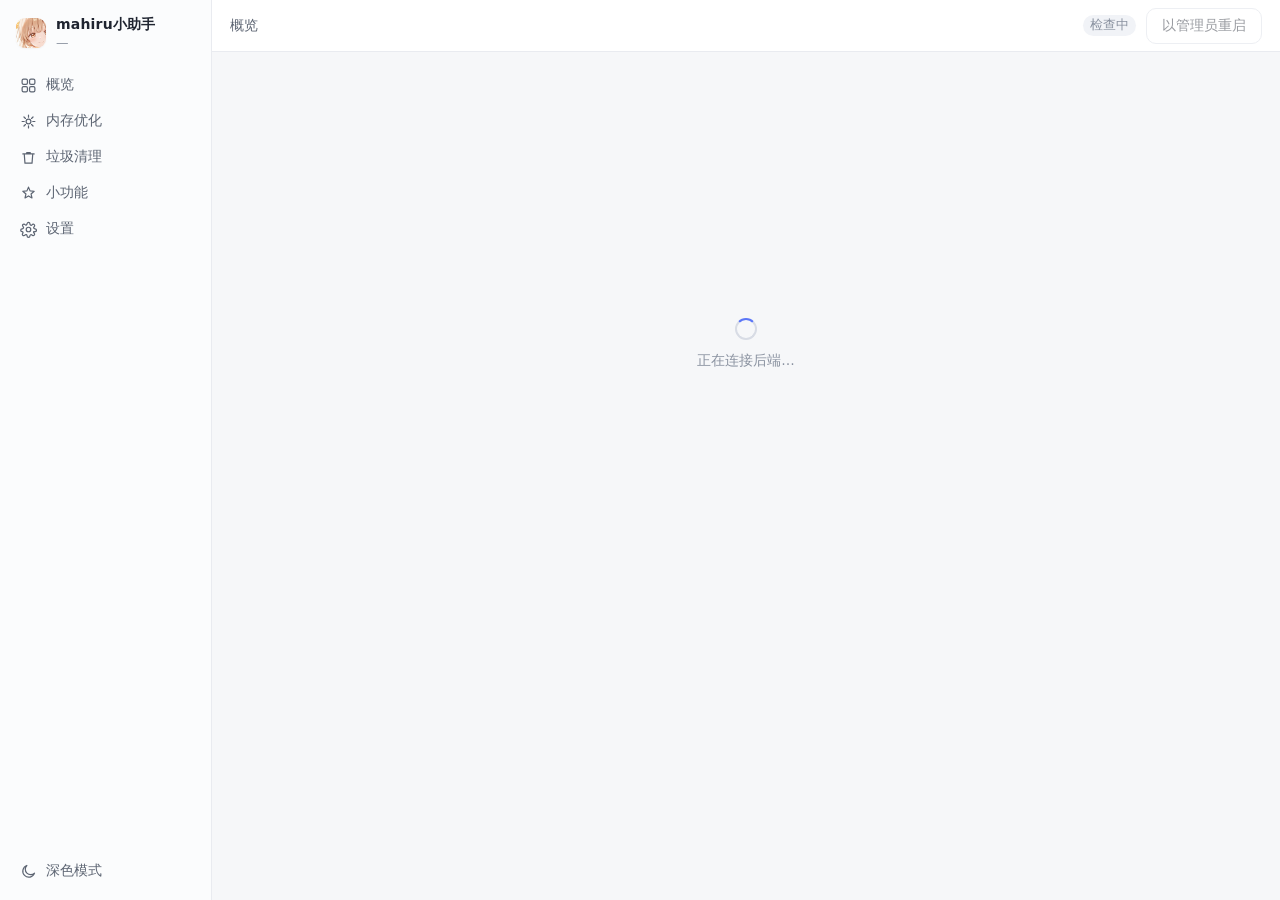
==== web/index.html @ df60d135 "mahiru小助手 v1.0.0：首个版本 内存优化、垃圾清理、游戏优先级、小功能四项（启动项/硬件/大文件/重复文件）、 规则在线更新。  安全设计： - 保护路径/隐私数据/凭据永不触碰（按路径段" ====
<!DOCTYPE html>
<html lang="zh-CN" data-theme="light">
<head>
<meta charset="UTF-8">
<meta name="viewport" content="width=device-width, initial-scale=1">
<title>mahiru小助手</title>
<link rel="stylesheet" href="css/tokens.css">
<link rel="stylesheet" href="css/app.css">
</head>
<body>

<div class="shell">

  <!-- ==================================================== 侧栏 -->
  <aside class="sidebar">
    <div class="brand">
      <div class="brand-mark"><img src="assets/brand-mark.png" alt="mahiru"></div>
      <div>
        <div class="brand-name">mahiru小助手</div>
        <div class="brand-sub"><span id="ver">—</span></div>
      </div>
    </div>

    <nav class="nav">
      <button class="nav-item" data-page="overview">
        <svg viewBox="0 0 24 24" fill="none" stroke="currentColor" stroke-width="1.7"
             stroke-linecap="round" stroke-linejoin="round">
          <rect x="3" y="3" width="7.5" height="7.5" rx="2"/>
          <rect x="13.5" y="3" width="7.5" height="7.5" rx="2"/>
          <rect x="3" y="13.5" width="7.5" height="7.5" rx="2"/>
          <rect x="13.5" y="13.5" width="7.5" height="7.5" rx="2"/>
        </svg>概览
      </button>

      <button class="nav-item" data-page="memory">
        <svg viewBox="0 0 24 24" fill="none" stroke="currentColor" stroke-width="1.7"
             stroke-linecap="round" stroke-linejoin="round">
          <path d="M12 3v3M12 18v3M3 12h3M18 12h3M5.6 5.6l2.1 2.1M16.3 16.3l2.1 2.1
                   M18.4 5.6l-2.1 2.1M7.7 16.3l-2.1 2.1"/>
          <circle cx="12" cy="12" r="3.4"/>
        </svg>内存优化
      </button>

      <button class="nav-item" data-page="junk">
        <svg viewBox="0 0 24 24" fill="none" stroke="currentColor" stroke-width="1.7"
             stroke-linecap="round" stroke-linejoin="round">
          <path d="M4 7h16M9.5 7V5h5v2M6 7l1 13h10l1-13"/>
        </svg>垃圾清理
      </button>

      <button class="nav-item" data-page="tools">
        <svg viewBox="0 0 24 24" fill="none" stroke="currentColor" stroke-width="1.7"
             stroke-linecap="round" stroke-linejoin="round">
          <path d="M12 3l2.2 5.3 5.8.5-4.4 3.8 1.3 5.7L12 15.4 7.1 18.3l1.3-5.7L4 8.8l5.8-.5z"/>
        </svg>小功能
      </button>

      <button class="nav-item" data-page="settings">
        <svg viewBox="0 0 24 24" fill="none" stroke="currentColor" stroke-width="1.7"
             stroke-linecap="round" stroke-linejoin="round">
          <circle cx="12" cy="12" r="3.2"/>
          <path d="M19.4 15a1.7 1.7 0 0 0 .3 1.9l.1.1a2 2 0 1 1-2.8 2.8l-.1-.1a1.7
                   1.7 0 0 0-2.9 1.2v.2a2 2 0 1 1-4 0v-.1a1.7 1.7 0 0 0-3-1.2l-.1.1a2
                   2 0 1 1-2.8-2.8l.1-.1A1.7 1.7 0 0 0 3 15a2 2 0 1 1 0-4h.2a1.7 1.7
                   0 0 0 1.2-3l-.1-.1a2 2 0 1 1 2.8-2.8l.1.1a1.7 1.7 0 0 0 1.9.3H9a1.7
                   1.7 0 0 0 1-1.5V4a2 2 0 1 1 4 0v.2a1.7 1.7 0 0 0 3 1.2l.1-.1a2 2 0 1
                   1 2.8 2.8l-.1.1a1.7 1.7 0 0 0-.3 1.9V10a1.7 1.7 0 0 0 1.5 1h.2a2 2
                   0 1 1 0 4h-.2a1.7 1.7 0 0 0-1.5 1z"/>
        </svg>设置
      </button>
    </nav>

    <div class="sidebar-foot">
      <button class="nav-item" id="theme-btn">
        <svg viewBox="0 0 24 24" fill="none" stroke="currentColor" stroke-width="1.7"
             stroke-linecap="round" stroke-linejoin="round">
          <path d="M20.5 14.3A8.5 8.5 0 1 1 9.7 3.5a6.8 6.8 0 0 0 10.8 10.8z"/>
        </svg><span id="theme-label">深色模式</span>
      </button>
    </div>
  </aside>

  <!-- ==================================================== 主区 -->
  <div class="main">
    <header class="topbar">
      <span class="crumb" id="crumb">概览</span>
      <div class="topbar-right">
        <span class="badge badge-mute" id="admin-badge">检查中</span>
        <button class="btn" id="relaunch-btn" disabled>以管理员重启</button>
      </div>
    </header>

    <div class="viewport" id="viewport">

      <!-- 启动占位 -->
      <div class="center-note" id="boot">
        <div class="spinner"></div>
        <div>正在连接后端…</div>
      </div>

      <!-- ---------------------------------------------- 概览 -->
      <section class="page" id="page-overview">
        <h1 class="page-title">概览</h1>
        <!-- 这里原来有一行「Python 3.12.14 · 打包运行」。
             这类信息属于排查用，日常看没意义，挪到「设置 → 运行环境」即可。
             保留一个隐藏节点，冒烟仍要断言它的内容，改动接口不会漏测。 -->
        <p class="page-desc hide" id="env-note" aria-hidden="true">正在读取环境…</p>

        <div class="grid-2 stagger">
          <div class="card">
            <div class="stat-label">物理内存</div>
            <div class="stat-value" id="ov-mem">—</div>
            <div class="bar" id="ov-mem-bar"><i style="width:0%"></i></div>
            <div class="stat-foot" id="ov-mem-foot">—</div>
          </div>

          <div class="card">
            <div class="stat-label">磁盘空间</div>
            <div class="disk-list" id="ov-disks"><div class="muted">读取中…</div></div>
          </div>

          <div class="card">
            <div class="stat-label">清理规则</div>
            <div class="stat-value" id="ov-rules">—</div>
            <div class="stat-foot" id="ov-rules-foot">—</div>
          </div>

          <div class="card">
            <div class="stat-label">社区规则库</div>
            <div class="stat-value" id="ov-tp">—</div>
            <div class="stat-foot" id="ov-tp-foot">—</div>
          </div>

          <div class="card">
            <div class="stat-label">回收站</div>
            <div class="stat-value" id="ov-rb">—</div>
            <div class="stat-foot" id="ov-rb-foot">—</div>
          </div>

          <div class="card">
            <div class="stat-label">快捷操作</div>
            <div class="quick">
              <button class="quick-item" id="ov-to-memory">
                <span class="quick-ico accent">
                  <svg viewBox="0 0 24 24" fill="none" stroke="currentColor"
                       stroke-width="1.8" stroke-linecap="round">
                    <path d="M13 2 4.5 13.2h6L10 22l9-11.4h-6.2L13 2z"/>
                  </svg>
                </span>
                <span class="quick-body">
                  <b>内存优化</b>
                  <i>查看进程占用，选择要整理或关闭的</i>
                </span>
                <span class="chev">›</span>
              </button>
              <button class="quick-item" id="ov-to-junk">
                <span class="quick-ico ok">
                  <svg viewBox="0 0 24 24" fill="none" stroke="currentColor"
                       stroke-width="1.8" stroke-linecap="round" stroke-linejoin="round">
                    <path d="M4 7h16M9.5 7V5h5v2M6 7l1 13h10l1-13"/>
                  </svg>
                </span>
                <span class="quick-body">
                  <b>垃圾清理</b>
                  <i>50 条规则，覆盖应用缓存与系统残留</i>
                </span>
                <span class="chev">›</span>
              </button>
            </div>
            <div style="margin-top:10px">
              <button class="btn" id="ov-refresh">刷新</button>
            </div>
          </div>
        </div>

        <!-- 环境自检：设置页的「环境自检」按钮也会触发这里 -->
        <div class="card" id="diag-card">
          <div class="row-between">
            <h2 class="section-h">环境自检</h2>
            <div style="display:flex;align-items:center;gap:10px">
              <span class="muted" id="diag-progress"
                    style="font-size:11.5px">未运行</span>
              <span class="badge badge-mute" id="diag-state">未运行</span>
              <button class="btn btn-sm" id="diag-btn">运行</button>
            </div>
          </div>
          <div class="log" id="diag-log"><span class="muted">点「运行」会在后台线程里跑一遍本机环境，日志实时回传。整个过程只读，不修改任何东西。</span></div>
        </div>
      </section>

      <!-- ---------------------------------------------- 内存优化 -->
      <section class="page" id="page-memory" aria-hidden="true">
        <h1 class="page-title">内存优化</h1>
        <p class="page-desc">
          按占用排序的进程列表。受保护的进程（杀软、反作弊、远程控制、本程序自身）
          不会出现在可关闭范围里。
        </p>

        <!-- 权限引导：非管理员时说明哪些功能受限 -->
        <div class="banner hide" id="admin-banner">
          <svg viewBox="0 0 24 24" fill="none" stroke="currentColor"
               stroke-width="1.8" stroke-linecap="round">
            <path d="M12 3l8 3.5v5c0 4.6-3.2 8.4-8 9.5-4.8-1.1-8-4.9-8-9.5v-5z"/>
            <path d="M12 9v4M12 16h.01"/>
          </svg>
          <div>
            <b>当前是普通权限</b> —— 「清空待机内存列表」需要管理员，
            关闭系统级进程也会失败。其余功能正常。
          </div>
          <button class="btn btn-sm" id="mem-relaunch">以管理员重启</button>
        </div>

        <!-- 最近一次动作的结果 -->
        <div class="card result-card hide" id="mem-result"></div>

        <div class="card">
          <div class="row-between" style="margin-bottom:12px">
            <h2 class="section-h">一键加速选项</h2>
            <span class="muted" style="font-size:var(--fs-small)"
                  id="mem-opts-note">勾选项会在点「一键加速」时一起执行</span>
          </div>
          <div class="opts" id="mem-opts">
            <label class="opt">
              <input type="checkbox" class="switch" data-opt="kill_safe" checked>
              <span><b>关闭安全级后台应用</b>
                <i>常见可关的常驻程序（如各类助手、更新器）</i></span>
            </label>
            <label class="opt">
              <input type="checkbox" class="switch" data-opt="kill_optional">
              <span><b>关闭可选级后台应用</b>
                <i>你自己装的软件，关了可能影响正在做的事</i></span>
            </label>
            <label class="opt">
              <input type="checkbox" class="switch" data-opt="trim" checked>
              <span><b>清理进程工作集</b>
                <i>把闲置内存还给系统，不关闭进程</i></span>
            </label>
            <label class="opt" id="opt-standby-row">
              <input type="checkbox" class="switch" data-opt="standby" checked>
              <span><b>清空待机内存列表</b>
                <i>释放文件缓存；需要管理员。清理后首次打开软件会略慢，属正常</i></span>
            </label>
            <label class="opt">
              <input type="checkbox" class="switch" data-opt="gamedvr">
              <span><b>关闭 Xbox 后台录制 / 开启游戏模式</b>
                <i>可还原</i></span>
            </label>
            <label class="opt">
              <input type="checkbox" class="switch" data-opt="power">
              <span><b>切换到高性能电源计划</b>
                <i>可还原</i></span>
            </label>
          </div>
          <div class="opt-actions">
            <button class="btn" id="mem-boost">一键加速</button>
            <button class="btn" id="mem-relaunch-closed">重启已关闭的应用</button>
            <button class="btn" id="mem-revert">还原系统设置</button>
          </div>
        </div>

        <!-- 游戏优先级：旧版 tkinter 的核心功能之一，这里按原判据恢复 -->
        <div class="card" id="mem-prio">
          <div class="row-between" style="margin-bottom:12px">
            <h2 class="section-h">游戏优先级</h2>
            <div style="display:flex;align-items:center;gap:10px">
              <span class="muted" id="prio-count" style="font-size:var(--fs-small)">—</span>
              <button class="btn btn-sm" id="prio-refresh">刷新列表</button>
            </div>
          </div>

          <div class="prio-row">
            <select class="select prio-select" id="prio-target"></select>
            <span class="muted">设为</span>
            <select class="select" id="prio-level">
              <option value="high">高</option>
              <option value="above">高于正常</option>
              <option value="normal">正常</option>
              <option value="below">低于正常</option>
              <option value="idle">低</option>
            </select>
            <button class="btn btn-primary" id="prio-apply">应用</button>
            <label class="chk" title="记住后，下次游戏启动点一下「一键应用」即可">
              <input type="checkbox" id="prio-remember"> 记住
            </label>
          </div>

          <div class="hide" id="prio-saved-box" style="margin-top:12px">
            <div class="stat-foot" style="margin:0 0 8px">已记住的优先级：</div>
            <div class="prio-saved" id="prio-saved-list"></div>
            <div style="margin-top:10px">
              <button class="btn btn-sm" id="prio-apply-saved">一键应用到正在运行的程序</button>
            </div>
          </div>

          <div class="stat-foot" style="margin-top:12px">
            提升游戏进程优先级可减少卡顿（数值越高越优先占用 CPU 时间片）。
            列表只显示<b>有窗口的程序</b> —— 后台进程混进来就没法挑了。
            「实时」不在选项里：它会把整个系统拖卡，风险大于收益。
          </div>
        </div>

        <!-- 深度内存优化：默认折叠，避免误触 -->
        <details class="card deep" id="mem-deep">
          <summary>
            <span class="deep-title">深度内存优化（高级）</span>
            <span class="badge badge-mute" id="mem-deep-count">7 项内核接口</span>
            <span class="muted deep-hint">直接调用内核，降数字更猛；展开查看</span>
          </summary>
          <div class="deep-body">
            <div class="note" style="margin-bottom:12px">
              <svg width="15" height="15" viewBox="0 0 24 24" fill="none"
                   stroke="currentColor" stroke-width="1.8" stroke-linecap="round">
                <circle cx="12" cy="12" r="9"/><path d="M12 11v5M12 8h.01"/>
              </svg>
              <div>
                这些是直接调内核的接口，效果比「整理内存」更猛，但<b>不区分进程</b>。
                想要逐进程整理（会跳过受保护与反作弊进程），请用上面的
                <b>一键加速 → 清理进程工作集</b>。
              </div>
            </div>
            <div class="opts" id="mem-deep-opts"></div>
            <div class="opt-actions">
              <button class="btn btn-primary" id="mem-deep-run">执行深度优化</button>
              <button class="btn btn-sm" id="mem-deep-safe">只勾免管理员的</button>
              <button class="btn btn-sm" id="mem-deep-all">全选</button>
            </div>
          </div>
        </details>

        <div class="card pad0">
          <div class="toolbar">
            <label class="chk"><input type="checkbox" id="mem-all"> 全选</label>
            <label class="chk"><input type="checkbox" id="mem-only-closable"> 只看可操作</label>
            <input class="search" id="mem-search" placeholder="搜索进程名…">
            <span class="spacer"></span>
            <span class="muted" id="mem-stat">—</span>
          </div>
          <div class="plist" id="mem-list"></div>
        </div>

        <!-- 任务日志：动作执行时展开 -->
        <div class="card hide" id="mem-log-card">
          <div class="row-between">
            <h2 class="section-h" id="mem-log-title">执行中</h2>
            <div style="display:flex;align-items:center;gap:10px">
              <span class="muted" id="mem-log-progress"
                    style="font-size:11.5px">—</span>
              <span class="badge badge-warn" id="mem-log-state">运行中</span>
              <button class="btn btn-sm" id="mem-log-cancel">取消</button>
            </div>
          </div>
          <div class="log" id="mem-log"></div>
        </div>
      </section>

      <!-- ---------------------------------------------- 垃圾清理 -->
      <section class="page" id="page-junk" aria-hidden="true">
        <h1 class="page-title">垃圾清理</h1>
        <p class="page-desc">
          共 50 条规则，按安全等级分级。<b>谨慎项默认不勾选</b> ——
          它们能重建但有可见副作用，需要你自己确认。
        </p>

        <!-- 扫描结果汇总 -->
        <div class="card result-card hide" id="junk-result"></div>

        <div class="card pad0">
          <div class="toolbar">
            <button class="btn btn-sm" data-pick="default">按推荐勾选</button>
            <button class="btn btn-sm" data-pick="safe">全选安全项</button>
            <button class="btn btn-sm" data-pick="none">全部取消</button>
            <input class="search" id="junk-search" placeholder="搜索规则…">
            <span class="spacer"></span>
            <span class="muted" id="junk-stat">—</span>
          </div>
          <div class="jlist" id="junk-list"></div>
        </div>

        <!-- 规则详情 -->
        <div class="card hide" id="junk-detail-card">
          <div class="row-between">
            <h2 class="section-h" id="junk-detail-title">规则详情</h2>
            <button class="btn btn-sm" id="junk-detail-close">关闭</button>
          </div>
          <div id="junk-detail-body"></div>
        </div>

        <!-- 任务日志 -->
        <div class="card hide" id="junk-log-card">
          <div class="row-between">
            <h2 class="section-h" id="junk-log-title">执行中</h2>
            <div style="display:flex;align-items:center;gap:10px">
              <span class="muted" id="junk-log-progress"
                    style="font-size:11.5px">—</span>
              <span class="badge badge-warn" id="junk-log-state">运行中</span>
              <button class="btn btn-sm" id="junk-log-cancel">取消</button>
            </div>
          </div>
          <div class="log" id="junk-log"></div>
        </div>

        <p class="hint">
          扫描只统计不删除。清理时：占用中的文件会跳过（不做强制删除）、
          符号链接与目录联接一律不跟随、保护清单与隐私数据在删除前逐条校验。
        </p>

        <!-- 系统级清理：不属于「文件垃圾」，但都是标准的系统维护动作 -->
        <div class="card">
          <div class="row-between" style="margin-bottom:12px">
            <h2 class="section-h">系统级清理</h2>
            <span class="muted" style="font-size:var(--fs-small)">
              交给系统自己的工具处理，不自行删除</span>
          </div>
          <div class="sys-grid">
            <div class="sys-item">
              <div class="sys-info">
                <b>回收站</b>
                <i id="junk-rb-info">读取中…</i>
              </div>
              <button class="btn btn-sm" id="junk-rb-empty">清空回收站</button>
            </div>
            <div class="sys-item">
              <div class="sys-info">
                <b>WinSxS 组件清理（DISM）</b>
                <i>移除被取代的旧组件。耗时可能十几分钟，期间可取消</i>
              </div>
              <button class="btn btn-sm" id="junk-dism">开始 DISM</button>
            </div>
          </div>
          <div class="stat-foot" style="margin-top:12px">
            WinSxS 不能手删 —— 系统用它来修复和更新自身。只能由 DISM 判断哪些
            组件已被取代，所以这一步交给微软自己的工具。
          </div>
        </div>
      </section>

      <!-- ---------------------------------------------- 小功能 -->
      <section class="page" id="page-tools" aria-hidden="true">
        <h1 class="page-title">小功能</h1>
        <p class="page-desc">
          四项工具箱功能。只做「查看 + 可控操作」，不做自动处置。
        </p>

        <!-- 选项卡：四个功能都挺长，堆在一页会很难找 -->
        <div class="tabs" id="tools-tabs">
          <button class="tab active" data-tool="startup">启动项管理</button>
          <button class="tab" data-tool="hardware">硬件与磁盘</button>
          <button class="tab" data-tool="large">大文件查找</button>
          <button class="tab" data-tool="dup">重复文件查找</button>
        </div>

        <!-- ============================================ 启动项管理 -->
        <div class="tool-panel" id="tool-startup">
          <div class="card">
            <div class="row-between" style="margin-bottom:12px">
              <h2 class="section-h">启动项</h2>
              <div style="display:flex;align-items:center;gap:10px">
                <span class="muted" id="startup-count" style="font-size:var(--fs-small)">—</span>
                <button class="btn btn-sm" id="startup-refresh">刷新</button>
              </div>
            </div>
            <div id="startup-list" class="entry-list"></div>
            <div class="stat-foot" style="margin-top:12px">
              禁用是**把项移到旁边的「禁用区」或给文件加 `.disabled` 后缀**，
              不是删除 —— 随时能在这里还原，即使本工具没了你也能自己看明白。
              HKLM 下的项需要管理员权限。
            </div>
          </div>
        </div>

        <!-- ============================================ 硬件与磁盘 -->
        <div class="tool-panel hide" id="tool-hardware">
          <div class="card">
            <div class="row-between" style="margin-bottom:12px">
              <h2 class="section-h">硬件</h2>
              <button class="btn btn-sm" id="hw-refresh">刷新</button>
            </div>
            <div id="hw-body"><span class="muted">读取中…</span></div>
          </div>
          <div class="card" style="margin-top:14px">
            <h2 class="section-h" style="margin-bottom:12px">磁盘健康</h2>
            <div id="disk-body"><span class="muted">读取中…</span></div>
            <div class="stat-foot" style="margin-top:12px">
              SMART 的**失败预测**需要管理员权限。通电时长、重分配扇区数这类
              细节各家厂商格式不同，Windows 也不统一提供 —— 拿不到就不显示，
              不编造数值。
            </div>
          </div>
        </div>

        <!-- ============================================ 大文件查找 -->
        <div class="tool-panel hide" id="tool-large">
          <div class="card">
            <div class="row-between" style="margin-bottom:12px">
              <h2 class="section-h">大文件查找</h2>
              <span class="badge badge-mute">只列出，不删除</span>
            </div>
            <div class="scan-row">
              <label class="field">
                <span>最小</span>
                <input class="input" type="number" id="large-min" value="200" min="1" step="50">
                <span class="muted">MB</span>
              </label>
              <span class="muted">扫描范围</span>
              <div class="root-chips" id="large-roots"></div>
              <button class="btn btn-primary" id="large-run">开始查找</button>
              <button class="btn btn-sm hide" id="large-cancel">取消</button>
            </div>
            <div class="stat-foot" id="large-status" style="margin-top:10px">
              找大文件是只读操作。想删哪个自己去资源管理器处理 ——
              本工具不提供「一键删除大文件」这种按钮。
            </div>
            <div class="log hide" id="large-log"></div>
            <div id="large-body"></div>
          </div>
        </div>

        <!-- ============================================ 重复文件查找 -->
        <div class="tool-panel hide" id="tool-dup">
          <div class="card">
            <div class="row-between" style="margin-bottom:12px">
              <h2 class="section-h">重复文件查找</h2>
              <span class="badge badge-mute">只列出，不删除</span>
            </div>
            <div class="scan-row">
              <label class="field">
                <span>最小</span>
                <input class="input" type="number" id="dup-min" value="1" min="1" step="1">
                <span class="muted">MB</span>
              </label>
              <span class="muted">扫描范围</span>
              <div class="root-chips" id="dup-roots"></div>
              <button class="btn btn-primary" id="dup-run">开始查找</button>
              <button class="btn btn-sm hide" id="dup-cancel">取消</button>
            </div>
            <div class="stat-foot" id="dup-status" style="margin-top:10px">
              先按文件大小分组，只对同尺寸的算哈希 —— 不会一上来就全盘哈希。
              全盘扫描可能要几分钟。
            </div>
            <div class="log hide" id="dup-log"></div>
            <div id="dup-body"></div>
          </div>
        </div>

        <div class="note">
          <svg width="15" height="15" viewBox="0 0 24 24" fill="none"
               stroke="currentColor" stroke-width="1.8" stroke-linecap="round">
            <circle cx="12" cy="12" r="9"/><path d="M12 11v5M12 8h.01"/>
          </svg>
          <div>这四项的共同点：<b>只读为主，写操作都可还原</b>。
            「大文件查找」「重复文件查找」全程不删任何东西；
            「启动项管理」的禁用可一键还原；硬件信息只读。</div>
        </div>
      </section>

      <!-- ---------------------------------------------- 设置 -->
      <section class="page" id="page-settings" aria-hidden="true">
        <h1 class="page-title">设置</h1>
        <p class="page-desc">外观、权限与运行环境。</p>

        <div class="grid-2 stagger">
          <div class="card">
            <div class="stat-label">外观</div>
            <label class="switch-row">
              <span>深色模式</span>
              <input type="checkbox" class="switch" id="set-dark">
            </label>
            <div class="stat-foot">
              <span id="set-dark-hint">当前是浅色模式（默认）</span>。
              默认浅色是因为深色下部分文字对比度不够；切换后立即生效并记住。
            </div>
          </div>

          <div class="card">
            <div class="stat-label">权限</div>
            <div class="stat-foot" style="margin:0 0 12px">
              内存整理（清空工作集、清理待机列表）需要管理员权限。
            </div>
            <button class="btn" id="set-relaunch">以管理员重启</button>
          </div>

          <div class="card">
            <div class="stat-label">运行环境</div>
            <dl class="kv" id="set-env"><dt>—</dt><dd>—</dd></dl>
          </div>

          <div class="card">
            <div class="stat-label">配置</div>
            <div style="display:flex;gap:9px;flex-wrap:wrap">
              <button class="btn" id="set-open-config">打开配置目录</button>
              <button class="btn" id="set-diagnose">环境自检</button>
            </div>
            <div class="stat-foot">
              自检会枚举内存、磁盘、进程与规则规模，结果只读。
            </div>
          </div>

          <!-- 清理规则更新：来自开源规则库，需要联网 -->
          <div class="card" style="grid-column:1/-1">
            <div class="row-between" style="margin-bottom:10px">
              <div class="stat-label" style="margin:0">清理规则库</div>
              <span class="badge badge-mute" id="rules-badge">读取中…</span>
            </div>

            <div class="stat-foot" id="rules-status" style="margin:0 0 10px">
              正在读取…
            </div>

            <div class="rules-src hide" id="rules-src"></div>

            <div style="display:flex;gap:9px;flex-wrap:wrap;margin-top:12px">
              <button class="btn btn-primary" id="rules-update">检查并更新</button>
              <button class="btn" id="rules-check">只看有没有新版</button>
              <button class="btn" id="rules-offline"
                      title="断网时用上次下载的缓存重新生成">离线重建</button>
            </div>

            <div class="stat-foot" style="margin-top:12px">
              规则来自 <b>Winapp2 / Winapp3 / BleachBit</b> 三个开源规则库
              （活跃维护，CC-BY-SA-4.0 / GPL-3.0）。<br>
              更新后的规则写在配置目录里，<b>内置规则不受影响</b>；
              加载时优先用新的，删掉那个文件就退回内置版本。<br>
              更新要联网，且 GitHub 未认证接口限 60 次/小时 —— 撞上限额会
              明确报错并<b>放弃写入</b>，绝不会把可用的规则覆盖成空的。
            </div>
          </div>
        </div>
      </section>

    </div>

    <!-- ==================================================== 底部操作条 -->
    <!-- data-on 指定该元素只在哪些页显示；路由切换时统一开关。
         不做的话会把内存页和垃圾页的按钮同时堆在底栏上。 -->
    <footer class="actionbar hidden" id="actionbar">
      <span id="mem-sel" class="muted" data-on="memory">已选 0 项</span>
      <span id="junk-sel" class="muted" data-on="junk">已选 0 项</span>
      <span class="spacer"></span>
      <button class="btn" id="mem-apply" data-on="memory" disabled>整理内存</button>
      <button class="btn" id="mem-close" data-on="memory" disabled>关闭进程</button>
      <button class="btn" id="junk-apply" data-on="junk" disabled>开始扫描</button>
      <button class="btn btn-primary hide" id="junk-clean" data-on="junk" disabled>开始清理</button>
      <button class="btn btn-primary hide" id="action-primary" data-on="memory">一键加速</button>
    </footer>
  </div>
</div>

<!-- Pages 容器必须先于页面脚本声明 -->
<script>var Pages = {};</script>
<script src="js/ui.js"></script>
<script src="js/store.js"></script>
<script src="js/bridge.js"></script>
<script src="js/router.js"></script>
<script src="js/pages/overview.js"></script>
<script src="js/pages/memory.js"></script>
<script src="js/pages/junk.js"></script>
<script src="js/pages/tools.js"></script>
<script src="js/pages/settings.js"></script>
<script src="js/app.js"></script>
</body>
</html>
---- web/css/tokens.css ----
/* ===========================================================================
   设计令牌 —— 与 design/mockup.html 保持一致
   明暗两套在这里一次定义好，M3 做深色模式时不用回头改组件
   =========================================================================== */

:root {
  /* 品牌 */
  --accent:        #5B76F7;
  --accent-ink:    #4257D6;
  --accent-soft:   #EEF1FE;
  --accent-soft-2: #C9D3FB;   /* 选中态描边，比 soft 强一档 */
  --accent-ring:   rgba(91, 118, 247, .28);

  /* 语义色 */
  --ok:            #3E9E76;
  --ok-soft:       #E8F5EF;
  --warn:          #C98A2B;
  --warn-soft:     #FDF3E2;
  --danger:        #CE5F5C;
  --danger-soft:   #FCEDEC;

  /* 底色与表面 */
  --bg:            #F6F7F9;
  --surface:       #FFFFFF;
  --surface-hover: #FAFBFD;
  --surface-sunken:#F1F3F7;
  --sidebar:       #FBFCFD;

  /* 描边 */
  --border:        #E9EBF0;
  --border-strong: #D8DCE5;

  /* 文字 */
  --text-1:        #1F2430;
  --text-2:        #5C6472;
  --text-3:        #8A92A0;

  /* 变量别名。
     早期样式表用的是 --ink-* / --line / --surface-2 / --r-sm 这套名字，
     但 tokens 里只定义了 --text-* / --border / --r-inner。
     **CSS 变量未定义时整条声明会失效**（不是退化成默认色，而是变成
     inherit），于是深色模式下出现「有些文字看不清」—— 它们其实继承了
     父元素的颜色。核对过：app.css 里 --ink* 被用了 14 次却从未定义。
     这里补齐别名，两套名字都能用，不用去改一堆选择器。 */
  --ink:        var(--text-1);
  --ink-2:      var(--text-2);
  --ink-3:      var(--text-3);
  --line:       var(--border);
  --surface-2:  var(--surface-sunken);
  --surface-3:  var(--surface-hover);

  --r-sm:  8px;
  --r-md: 12px;
  --dur:   var(--dur-base);

  --font-mono: ui-monospace, "Cascadia Mono", "Consolas",
               "Microsoft YaHei UI", monospace;

  /* 圆角 */
  --r-card:  14px;
  --r-inner: 10px;
  --r-pill:  999px;

  /* 阴影 */
  --shadow-sm: 0 1px 2px rgba(16, 24, 40, .04);
  --shadow-md: 0 4px 14px rgba(16, 24, 40, .07);

  /* 动效：全部 <= 260ms，避免拖沓 */
  --ease:      cubic-bezier(.32, .72, 0, 1);
  --dur-fast:  140ms;
  --dur-base:  180ms;
  --dur-page:  220ms;
  --dur-row:   260ms;

  /* 字号。
     原来 --fs-small 只有 11.5px，界面上大量说明文字都用它，偏小。
     整体上调约 1px，同时保证行高不变得太挤。 */
  --fs-title:  20px;
  --fs-body:   13.5px;
  --fs-small:  12.5px;

  --font: "Segoe UI Variable Text", "Segoe UI", "Microsoft YaHei UI",
          "Microsoft YaHei", system-ui, sans-serif;
  --font-num: "Segoe UI Variable Text", "Segoe UI", ui-monospace, monospace;
}

/* ---------------------------------------------------------------- 深色 */
[data-theme="dark"] {
  --accent:        #7C92FF;
  --accent-ink:    #A8B8FF;
  --accent-soft:   #232842;
  --accent-soft-2: #3A4270;
  --accent-ring:   rgba(124, 146, 255, .32);

  --ok:            #55B98C;
  --ok-soft:       #1B2E26;
  --warn:          #D9A24E;
  --warn-soft:     #322717;
  --danger:        #E47975;
  --danger-soft:   #35211F;

  --bg:            #14161B;
  --surface:       #1B1E25;
  --surface-hover: #21252E;
  --surface-sunken:#111318;
  --sidebar:       #171A20;

  --border:        #272B34;
  --border-strong: #363B47;

  --text-1:        #E8EAF0;
  --text-2:        #AAB2C0;
  /* 深色下原来这个值是 #6E7684，对背景的对比度只有约 3.9:1，
     而它大量用在小字上（小字要 4.5:1）。调亮到约 5.9:1。 */
  --text-3:        #8E97A8;

  --shadow-sm: 0 1px 2px rgba(0, 0, 0, .3);
  --shadow-md: 0 4px 14px rgba(0, 0, 0, .4);
}

/* 尊重系统的「减少动态效果」设置 */
@media (prefers-reduced-motion: reduce) {
  :root { --dur-fast: 0ms; --dur-base: 0ms; --dur-page: 0ms; --dur-row: 0ms; }
  * { animation-duration: .001ms !important; transition-duration: .001ms !important; }
}
---- web/css/app.css ----
/* ===========================================================================
   组件样式。
   动效时长全部来自 tokens.css，统一 <= 260ms，并尊重 prefers-reduced-motion。
   =========================================================================== */

* { box-sizing: border-box; }
html, body { height: 100%; margin: 0; }

body {
  font-family: var(--font);
  font-size: var(--fs-body);
  color: var(--text-1);
  background: var(--bg);
  overflow: hidden;
  user-select: none;
  -webkit-user-select: none;
}
input, textarea { user-select: text; -webkit-user-select: text; }

/* ------------------------------------------------------------------ 布局 */
.shell { display: flex; height: 100vh; }

.sidebar {
  width: 212px; flex: none;
  background: var(--sidebar);
  border-right: 1px solid var(--border);
  display: flex; flex-direction: column;
}

.brand { display: flex; align-items: center; gap: 10px; padding: 16px 16px 14px; }
.brand-mark {
  width: 30px; height: 30px; border-radius: 9px;
  overflow: hidden; flex: none; box-shadow: var(--shadow-sm);
}
.brand-mark img { width: 100%; height: 100%; display: block; }
.brand-name { font-size: 14px; font-weight: 600; letter-spacing: .2px; }
.brand-sub  { font-size: var(--fs-small); color: var(--text-3); margin-top: 1px; }

.nav { padding: 4px 10px; display: flex; flex-direction: column; gap: 2px; }
.nav-item {
  display: flex; align-items: center; gap: 9px;
  padding: 8px 10px; border-radius: var(--r-inner);
  font-size: var(--fs-body); color: var(--text-2);
  background: transparent; border: 0; cursor: pointer;
  font-family: inherit; text-align: left; width: 100%;
  transition: background var(--dur-fast) var(--ease),
              color var(--dur-fast) var(--ease);
}
.nav-item svg { width: 17px; height: 17px; flex: none; }
.nav-item:hover { background: var(--surface-hover); color: var(--text-1); }
.nav-item.active { background: var(--accent-soft); color: var(--accent-ink); font-weight: 550; }
.nav-item:disabled { opacity: .45; cursor: default; }
.nav-item:disabled:hover { background: transparent; color: var(--text-2); }

.sidebar-foot { margin-top: auto; padding: 12px 10px; }

.main { flex: 1; display: flex; flex-direction: column; min-width: 0; }

.topbar {
  height: 52px; flex: none;
  display: flex; align-items: center; gap: 10px;
  padding: 0 18px;
  border-bottom: 1px solid var(--border);
  background: var(--surface);
}
.crumb { font-size: var(--fs-body); color: var(--text-2); }
.pill {
  font-size: var(--fs-small); padding: 2px 8px; border-radius: var(--r-pill);
  background: var(--surface-sunken); color: var(--text-3);
  border: 1px solid var(--border);
}
.topbar-right { margin-left: auto; display: flex; align-items: center; gap: 10px; }

.viewport { flex: 1; overflow-y: auto; padding: 22px 24px 28px; }

/* ------------------------------------------------------------- 页面切换 */
.page { display: none; }
.page.active {
  display: block;
  animation: pageIn var(--dur-page) var(--ease) both;
}
@keyframes pageIn {
  from { opacity: 0; transform: translateY(6px); }
  to   { opacity: 1; transform: translateY(0); }
}

@keyframes rise {
  from { opacity: 0; transform: translateY(7px); }
  to   { opacity: 1; transform: translateY(0); }
}
.stagger > * { animation: rise var(--dur-row) var(--ease) both; }

.page-title { font-size: var(--fs-title); font-weight: 600; margin: 0 0 6px; }
.page-desc  { font-size: var(--fs-body); color: var(--text-2); margin: 0 0 18px; line-height: 1.6; }

/* ------------------------------------------------------------- 通用组件 */
.card {
  background: var(--surface);
  border: 1px solid var(--border);
  border-radius: var(--r-card);
  box-shadow: var(--shadow-sm);
  padding: 16px;
}
.card.pad0 { padding: 0; overflow: hidden; }

.grid-2 {
  display: grid; grid-template-columns: repeat(2, minmax(0, 1fr));
  gap: 14px; margin-bottom: 14px;
}

.stat-label {
  font-size: var(--fs-small); color: var(--text-3);
  display: flex; align-items: center; gap: 6px; margin-bottom: 8px;
}
.stat-value {
  font-size: 25px; font-weight: 620; letter-spacing: -.4px;
  font-variant-numeric: tabular-nums;
}
.stat-value small { font-size: 13px; font-weight: 450; color: var(--text-3); }
.stat-foot { font-size: var(--fs-small); color: var(--text-3); margin-top: 8px; line-height: 1.6; }

.bar { height: 7px; border-radius: var(--r-pill); background: var(--surface-sunken); overflow: hidden; margin-top: 12px; }
.bar > i {
  display: block; height: 100%; border-radius: inherit; background: var(--accent);
  transition: width var(--dur-row) var(--ease);
}
.bar.warn > i   { background: var(--warn); }
.bar.danger > i { background: var(--danger); }

.disk-list { display: flex; flex-direction: column; gap: 13px; margin-top: 4px; }
.disk-head { display: flex; justify-content: space-between; font-size: 12.5px; margin-bottom: 5px; }
.disk-head b { font-variant-numeric: tabular-nums; font-weight: 550; }

/* 按钮 */
.btn {
  display: inline-flex; align-items: center; gap: 7px;
  padding: 8px 15px; border-radius: var(--r-inner);
  font-family: inherit; font-size: var(--fs-body); font-weight: 500;
  border: 1px solid var(--border-strong); background: var(--surface);
  color: var(--text-1); cursor: pointer;
  transition: background var(--dur-fast) var(--ease),
              border-color var(--dur-fast) var(--ease),
              transform var(--dur-fast) var(--ease);
}
.btn:hover { background: var(--surface-hover); border-color: var(--text-3); }
.btn:active { transform: scale(.985); }
.btn:disabled { opacity: .45; cursor: default; transform: none; }
.btn-primary { background: var(--accent); border-color: var(--accent); color: #fff; }
.btn-primary:hover { background: var(--accent-ink); border-color: var(--accent-ink); }
.btn-sm { padding: 5px 11px; font-size: 12px; }

/* 徽标 */
.badge { font-size: var(--fs-small); padding: 2px 7px; border-radius: var(--r-pill); font-weight: 550; white-space: nowrap; }
.badge-ok     { background: var(--ok-soft);     color: var(--ok); }
.badge-warn   { background: var(--warn-soft);   color: var(--warn); }
.badge-danger { background: var(--danger-soft); color: var(--danger); }
.badge-mute   { background: var(--surface-sunken); color: var(--text-3); }

/* 快捷操作行 */
.quick { display: flex; flex-direction: column; gap: 8px; }
.quick-item {
  display: flex; align-items: center; gap: 11px; width: 100%;
  padding: 10px 12px; border-radius: var(--r-inner);
  border: 1px solid var(--border); background: var(--surface);
  font-family: inherit; text-align: left; cursor: pointer;
  transition: background var(--dur-fast) var(--ease),
              border-color var(--dur-fast) var(--ease);
}
.quick-item:hover { background: var(--surface-hover); border-color: var(--border-strong); }
.quick-ico {
  width: 30px; height: 30px; flex: none; border-radius: 9px;
  display: grid; place-items: center;
}
.quick-ico svg { width: 16px; height: 16px; }
.quick-ico.accent { background: var(--accent-soft); color: var(--accent); }
.quick-ico.ok     { background: var(--ok-soft);     color: var(--ok); }
.quick-body { display: block; min-width: 0; flex: 1; }
.quick-body b { display: block; font-size: var(--fs-body); font-weight: 550; }
.quick-body i { display: block; font-style: normal; font-size: var(--fs-small); color: var(--text-3); margin-top: 2px; }
.chev { color: var(--text-3); font-size: 17px; line-height: 1; }

/* --------------------------------------------------- 按钮的文字颜色兜底
   <button> 有浏览器默认色（ButtonText）—— 在浅色系统主题下是**纯黑**，
   而且**不随页面主题变**。所以只要哪个按钮忘了写 color，
   深色模式下那块文字就是黑的、看不见。
   实测踩过：概览页「快捷操作」里的「内存优化」「垃圾清理」两行标题。
   这里给所有按钮一个基于主题的默认色，个别地方要别的颜色再覆盖。 */
button, input, select, textarea { color: var(--text-1); }
[data-theme="dark"] button { color-scheme: dark; }

/* ------------------------------------------------------------- 工具条 */
.toolbar {
  display: flex; align-items: center; gap: 10px;
  padding: 11px 14px; border-bottom: 1px solid var(--border);
  background: var(--surface); flex-wrap: wrap;
}
.spacer { flex: 1; }
.chk { display: inline-flex; align-items: center; gap: 6px; font-size: 12.5px; color: var(--text-2); cursor: pointer; }
.search {
  font-family: inherit; font-size: 12.5px;
  padding: 6px 11px; border-radius: var(--r-inner);
  border: 1px solid var(--border-strong); background: var(--surface-sunken);
  color: var(--text-1); outline: none; min-width: 180px;
  transition: border-color var(--dur-fast) var(--ease),
              box-shadow var(--dur-fast) var(--ease);
}
.search:focus { border-color: var(--accent); box-shadow: 0 0 0 3px var(--accent-ring); }

.select {
  font-family: inherit; font-size: 12.5px;
  padding: 6px 9px; border-radius: var(--r-inner);
  border: 1px solid var(--border-strong); background: var(--surface);
  color: var(--text-1); outline: none; cursor: pointer;
  transition: border-color var(--dur-fast) var(--ease);
}
.select:hover { border-color: var(--text-3); }
.select:focus { border-color: var(--accent); box-shadow: 0 0 0 3px var(--accent-ring); }

/* 复选框统一外观 */
input[type="checkbox"] {
  appearance: none; -webkit-appearance: none;
  width: 15px; height: 15px; flex: none; margin: 0;
  border: 1.5px solid var(--border-strong); border-radius: 4.5px;
  background: var(--surface); cursor: pointer; position: relative;
  transition: background var(--dur-fast) var(--ease),
              border-color var(--dur-fast) var(--ease);
}
input[type="checkbox"]:checked { background: var(--accent); border-color: var(--accent); }
input[type="checkbox"]:checked::after {
  content: ''; position: absolute; left: 4px; top: 1px;
  width: 4px; height: 8px;
  border: solid #fff; border-width: 0 2px 2px 0;
  transform: rotate(45deg);
}
input[type="checkbox"]:indeterminate { background: var(--accent); border-color: var(--accent); }
input[type="checkbox"]:indeterminate::after {
  content: ''; position: absolute; left: 3px; top: 6px;
  width: 7px; height: 2px; background: #fff; border-radius: 1px;
}
input[type="checkbox"]:disabled { opacity: .4; cursor: default; }

/* 开关 */
.switch-row { display: flex; align-items: center; justify-content: space-between; font-size: 13px; }
input.switch {
  appearance: none; -webkit-appearance: none;
  width: 38px; height: 21px; border-radius: var(--r-pill);
  background: var(--surface-sunken); border: 1px solid var(--border-strong);
  position: relative; cursor: pointer; flex: none; margin: 0;
  transition: background var(--dur-base) var(--ease), border-color var(--dur-base) var(--ease);
}
input.switch::after {
  content: ''; position: absolute; top: 2px; left: 2px;
  width: 15px; height: 15px; border-radius: 50%; background: #fff;
  box-shadow: 0 1px 2px rgba(0,0,0,.2);
  transition: transform var(--dur-base) var(--ease);
}
input.switch:checked { background: var(--accent); border-color: var(--accent); }
input.switch:checked::after { transform: translateX(17px); }

/* ------------------------------------------------------------- 进程列表 */
.plist { max-height: calc(100vh - 330px); overflow-y: auto; }
.prow {
  display: grid;
  grid-template-columns: 34px minmax(0, 1fr) auto 96px;
  align-items: center; gap: 10px;
  padding: 9px 14px; border-bottom: 1px solid var(--border);
  cursor: pointer;
  transition: background var(--dur-fast) var(--ease);
}
.prow:last-child { border-bottom: 0; }
.prow:hover { background: var(--surface-hover); }
.prow.is-protected { cursor: default; opacity: .62; }
.prow.is-protected:hover { background: transparent; }
.pcell-tick { display: flex; justify-content: center; }
.tick-empty {
  width: 15px; height: 15px; border-radius: 4.5px;
  border: 1.5px dashed var(--border-strong);
}
.pname {
  font-size: 12.8px; font-weight: 500;
  white-space: nowrap; overflow: hidden; text-overflow: ellipsis;
}
.ptitle {
  font-size: var(--fs-small); color: var(--text-3); margin-top: 2px;
  white-space: nowrap; overflow: hidden; text-overflow: ellipsis;
}
.pcell-tags { display: flex; gap: 5px; flex-wrap: nowrap; }
.pcell-mem {
  text-align: right; font-variant-numeric: tabular-nums;
  font-size: 12.5px; font-weight: 550;
}

/* ------------------------------------------------------------- 规则列表 */
.jlist { max-height: calc(100vh - 330px); overflow-y: auto; }
.jrow {
  display: grid;
  /* 第四列要放得下「可释放空间 + 文件数 + 详情按钮」 */
  grid-template-columns: 34px minmax(0, 1fr) auto 168px;
  align-items: center; gap: 10px;
  padding: 10px 14px; border-bottom: 1px solid var(--border);
  cursor: pointer;
  transition: background var(--dur-fast) var(--ease);
}
.jrow:last-child { border-bottom: 0; }
.jrow:hover { background: var(--surface-hover); }
.jrow.lv-caution { background: color-mix(in srgb, var(--warn-soft) 40%, transparent); }
.jrow.lv-caution:hover { background: var(--warn-soft); }
.jrow.lv-risky { background: color-mix(in srgb, var(--danger-soft) 45%, transparent); }
.jcell-tick { display: flex; justify-content: center; }
.jname { font-size: 12.8px; font-weight: 500; display: block; }
.jmeta {
  font-size: var(--fs-small); color: var(--text-3); margin-top: 2px;
  display: flex; align-items: center; gap: 6px;
}
.pat {
  font-size: var(--fs-small); padding: 1px 5px; border-radius: var(--r-pill);
  background: var(--surface-sunken); color: var(--text-3);
  border: 1px solid var(--border);
}
.jcell-num {
  text-align: right; font-variant-numeric: tabular-nums;
  font-size: 12px; color: var(--text-3);
}

/* ------------------------------------------------------------- 小功能 */
.tools { display: grid; grid-template-columns: repeat(2, minmax(0, 1fr)); gap: 12px; margin-bottom: 14px; }
.tool {
  display: flex; gap: 12px; align-items: flex-start; text-align: left;
  padding: 14px; border-radius: var(--r-card);
  background: var(--surface); border: 1px solid var(--border);
  box-shadow: var(--shadow-sm); cursor: pointer; width: 100%;
  font-family: inherit; color: inherit;
  transition: background var(--dur-fast) var(--ease),
              border-color var(--dur-fast) var(--ease),
              transform var(--dur-fast) var(--ease),
              box-shadow var(--dur-fast) var(--ease);
}
.tool:hover { background: var(--surface-hover); border-color: var(--border-strong);
              transform: translateY(-1px); box-shadow: var(--shadow-md); }
.tool:active { transform: translateY(0) scale(.995); }
.tool-ico {
  width: 34px; height: 34px; flex: none; border-radius: 10px;
  display: grid; place-items: center;
  background: var(--accent-soft); color: var(--accent-ink);
}
.tool-body { min-width: 0; flex: 1; display: block; }
.tool-t { font-size: 13.5px; font-weight: 550; display: flex; align-items: center; gap: 7px; }
.tool-d { font-size: var(--fs-small); color: var(--text-3); margin-top: 4px; line-height: 1.6; display: block; }
.tool-add {
  grid-column: 1 / -1;
  display: flex; align-items: center; justify-content: center; gap: 8px;
  padding: 16px; border-radius: var(--r-card);
  border: 1.5px dashed var(--border-strong); background: transparent;
  color: var(--text-3); font-size: 13px; cursor: pointer; font-family: inherit;
  transition: border-color var(--dur-fast) var(--ease),
              color var(--dur-fast) var(--ease),
              background var(--dur-fast) var(--ease);
}
.tool-add:hover { border-color: var(--accent); color: var(--accent); background: var(--accent-soft); }

/* ------------------------------------------------------------- 权限提示条 */
.banner {
  display: flex; align-items: center; gap: 11px;
  padding: 12px 15px; margin-bottom: 14px;
  border-radius: var(--r-card);
  background: var(--warn-soft);
  border: 1px solid color-mix(in srgb, var(--warn) 35%, transparent);
  color: var(--text-1); font-size: 12.5px; line-height: 1.6;
}
.banner svg { flex: none; color: var(--warn); width: 18px; height: 18px; }
.banner > div { flex: 1; }
.banner b { color: var(--warn); }
.hide { display: none !important; }

/* ------------------------------------------------------------- 结果卡片 */
.result-card { margin-bottom: 14px; }
.result-grid {
  display: grid; grid-template-columns: repeat(auto-fit, minmax(140px, 1fr));
  gap: 14px;
}
.result-item .k { font-size: var(--fs-small); color: var(--text-3); }
.result-item .v {
  font-size: 19px; font-weight: 620; font-variant-numeric: tabular-nums;
  margin-top: 3px;
}
.result-item .v.good { color: var(--ok); }
.result-item .v small { font-size: var(--fs-small); font-weight: 450; color: var(--text-3); }

/* ------------------------------------------------------------- 选项面板 */
.opts {
  display: grid; grid-template-columns: repeat(2, minmax(0, 1fr));
  gap: 10px 20px;
}
.opt {
  display: flex; align-items: flex-start; gap: 10px;
  padding: 7px 0; cursor: pointer;
}
.opt .switch { margin-top: 2px; }
.opt > span { display: block; min-width: 0; }
.opt b { font-size: 12.8px; font-weight: 550; display: block; }
.opt i {
  display: block; font-style: normal; font-size: var(--fs-small);
  color: var(--text-3); margin-top: 3px; line-height: 1.55;
}
.opt.is-locked { opacity: .55; }
.opt i.warn-note {
  color: var(--warn); margin-top: 5px;
  padding-left: 9px; border-left: 2px solid var(--warn);
  line-height: 1.6;
}
.opt-actions {
  display: flex; gap: 9px; flex-wrap: wrap;
  margin-top: 14px; padding-top: 13px;
  border-top: 1px solid var(--border);
}

/* 规则行的右侧（尺寸 / 目标数 / 详情入口） */
.jcell-right {
  display: flex; align-items: center; justify-content: flex-end;
  gap: 8px; text-align: right;
}
.jsize {
  font-variant-numeric: tabular-nums; font-weight: 550;
  font-size: 12.5px; color: var(--text-1);
}
.jfiles { font-size: var(--fs-small); color: var(--text-3); font-variant-numeric: tabular-nums; }
.linkbtn {
  font-family: inherit; font-size: var(--fs-small); padding: 2px 7px;
  border-radius: var(--r-pill); cursor: pointer;
  border: 1px solid var(--border-strong); background: transparent;
  color: var(--text-3);
  transition: color var(--dur-fast) var(--ease),
              border-color var(--dur-fast) var(--ease);
}
.linkbtn:hover { color: var(--accent); border-color: var(--accent); }

/* 扫描结果里的「占用最大几条」 */
.scan-top { display: flex; flex-direction: column; gap: 5px; margin-top: 6px; }
.scan-row {
  display: grid; grid-template-columns: minmax(0, 1fr) 90px 76px;
  gap: 10px; font-size: 12px; align-items: baseline;
}
.scan-row span { overflow: hidden; text-overflow: ellipsis; white-space: nowrap; }
.scan-row b { text-align: right; font-variant-numeric: tabular-nums; font-weight: 550; }
.scan-row i {
  font-style: normal; text-align: right; color: var(--text-3);
  font-size: var(--fs-small); font-variant-numeric: tabular-nums;
}

/* 跳过项清单 */
.fail-list { display: flex; flex-direction: column; gap: 4px; margin-top: 6px; }
.fail-row {
  display: grid; grid-template-columns: minmax(0, 1fr) auto;
  gap: 12px; font-size: var(--fs-small); color: var(--text-2);
}
.fail-row span { overflow: hidden; text-overflow: ellipsis; white-space: nowrap; }
.fail-row i { font-style: normal; color: var(--text-3); white-space: nowrap; }

/* 规则详情里的路径清单 */
.path-list {
  display: flex; flex-direction: column; gap: 3px;
  max-height: 280px; overflow-y: auto;
  background: var(--surface-sunken);
  border: 1px solid var(--border); border-radius: var(--r-inner);
  padding: 9px 12px;
}
.path-row {
  font-family: ui-monospace, "Cascadia Mono", Consolas, monospace;
  font-size: var(--fs-small); color: var(--text-2);
  user-select: text; -webkit-user-select: text;
}
.path-row.gone { color: var(--text-3); text-decoration: line-through; opacity: .6; }

/* ------------------------------------------------------------- 小功能 */
.tabs {
  display: flex; gap: 4px; margin-bottom: 16px;
  padding: 4px; border-radius: var(--r-md);
  background: var(--surface-2);
  width: fit-content; max-width: 100%; flex-wrap: wrap;
}
.tab {
  border: 0; cursor: pointer; font-family: inherit;
  font-size: var(--fs-small); font-weight: 500;
  color: var(--ink-2); background: transparent;
  padding: 7px 14px; border-radius: var(--r-sm);
  transition: background var(--dur-fast) var(--ease),
              color var(--dur-fast) var(--ease);
}
.tab:hover { color: var(--ink); }
.tab.active {
  background: var(--surface); color: var(--accent-ink);
  box-shadow: var(--shadow-sm);
}

.tool-panel { animation: fade-up var(--dur) var(--ease); }

.entry-list { display: flex; flex-direction: column; gap: 2px; }
.entry {
  display: flex; align-items: center; gap: 12px;
  padding: 9px 10px; border-radius: var(--r-sm);
  transition: background var(--dur-fast) var(--ease);
}
.entry:hover { background: var(--surface-2); }
.entry.off .entry-name { color: var(--ink-3); }
.entry-main { flex: 1; min-width: 0; }
.entry-name {
  font-size: var(--fs-body); font-weight: 500;
  display: flex; align-items: center; gap: 7px;
  overflow: hidden; text-overflow: ellipsis; white-space: nowrap;
}
/* 判断依据：说明「为什么建议关 / 留」 */
.entry-why {
  font-size: var(--fs-small); color: var(--ink-2);
  margin-top: 3px; line-height: 1.45;
}
.entry-cmd {
  font-size: var(--fs-small); color: var(--ink-3); margin-top: 2px;
  overflow: hidden; text-overflow: ellipsis; white-space: nowrap;
  font-family: var(--font-mono);
}
.entry-tag {
  font-size: var(--fs-small); padding: 2px 7px; border-radius: var(--r-pill);
  background: var(--surface-2); color: var(--ink-3);
  white-space: nowrap;
}

.scan-row {
  display: flex; align-items: center; gap: 10px; flex-wrap: wrap;
}
.field { display: inline-flex; align-items: center; gap: 6px; }
.field > span { font-size: var(--fs-small); color: var(--ink-2); }
.field .input { width: 84px; }
.root-chips { display: flex; gap: 6px; flex-wrap: wrap; }
.root-chip {
  display: inline-flex; align-items: center; gap: 5px;
  font-size: var(--fs-small); padding: 4px 10px;
  border-radius: var(--r-pill); cursor: pointer;
  background: var(--surface-2); color: var(--ink-2);
  border: 1px solid transparent;
  transition: all var(--dur-fast) var(--ease);
}
.root-chip input { margin: 0; }
.root-chip.on {
  background: var(--accent-soft); color: var(--accent-ink);
  border-color: var(--accent-soft-2);
}

.file-row {
  display: flex; align-items: baseline; gap: 12px;
  padding: 8px 10px; border-radius: var(--r-sm);
}
.file-row:hover { background: var(--surface-2); }
.file-size {
  font-variant-numeric: tabular-nums; font-weight: 600;
  color: var(--accent-ink); white-space: nowrap; min-width: 76px;
  text-align: right;
}
.file-path {
  flex: 1; min-width: 0; font-size: var(--fs-small); color: var(--ink-2);
  font-family: var(--font-mono);
  overflow: hidden; text-overflow: ellipsis; white-space: nowrap;
  direction: rtl; text-align: left;
}

.dup-group {
  border: 1px solid var(--line); border-radius: var(--r-sm);
  padding: 10px 12px; margin-bottom: 8px;
}
.dup-head {
  display: flex; align-items: baseline; gap: 10px; margin-bottom: 7px;
  font-size: var(--fs-small);
}
.dup-head b { font-variant-numeric: tabular-nums; }
.dup-path {
  font-size: var(--fs-small); color: var(--ink-3); font-family: var(--font-mono);
  padding: 2px 0 2px 10px; overflow: hidden;
  text-overflow: ellipsis; white-space: nowrap;
}

.hw-grid {
  display: grid; grid-template-columns: repeat(auto-fit, minmax(230px, 1fr));
  gap: 14px;
}
.hw-item { display: flex; flex-direction: column; gap: 3px; }
.hw-label { font-size: var(--fs-small); color: var(--ink-3); }
.hw-value { font-size: var(--fs-body); font-weight: 500; }
.hw-sub { font-size: var(--fs-small); color: var(--ink-3); }

/* 说明性文字统一用这个类，别在各处手写 11px。
   之前散落着 11px / 11.5px / 10.5px 三种，既不一致也偏小。 */
.stat-foot,
.muted-note { font-size: var(--fs-small); }

/* ------------------------------------------------------------- 规则库状态 */
.rules-src {
  display: flex; flex-direction: column; gap: 10px;
  padding: 12px 14px; border-radius: var(--r-sm);
  background: var(--surface-2);
  font-size: var(--fs-small); line-height: 1.5;
}
.rules-src .src-row { display: flex; flex-direction: column; gap: 2px; }
.rules-src .src-head {
  display: flex; gap: 10px; align-items: baseline; flex-wrap: wrap;
}
.rules-src .src-name {
  font-weight: 600; min-width: 68px; color: var(--ink);
}
.rules-src .src-meta { color: var(--ink-2); }
.rules-src .src-url {
  color: var(--ink-3); font-size: var(--fs-small);
  overflow: hidden; text-overflow: ellipsis; white-space: nowrap;
  padding-left: 78px;
}

/* ------------------------------------------------------------- 游戏优先级 */
.prio-row {
  display: flex; align-items: center; gap: 10px; flex-wrap: wrap;
}
.prio-select { flex: 1; min-width: 260px; max-width: 100%; }
.prio-saved { display: flex; flex-wrap: wrap; gap: 7px; }
.saved-chip {
  display: inline-flex; align-items: center; gap: 6px;
  font-size: var(--fs-small); padding: 3px 6px 3px 10px;
  border-radius: var(--r-pill);
  background: var(--accent-soft); color: var(--accent-ink);
  border: 1px solid transparent;
}
.chip-x {
  border: 0; background: transparent; cursor: pointer; padding: 0 3px;
  color: inherit; opacity: .6; font-size: 13px; line-height: 1;
  font-family: inherit;
}
.chip-x:hover { opacity: 1; }

/* ------------------------------------------------------------- 深度优化折叠块 */
.card.deep { padding: 0; margin-bottom: 14px; }
.card.deep > summary {
  display: flex; align-items: center; gap: 10px;
  padding: 14px 16px; cursor: pointer; list-style: none;
  border-radius: var(--r-card);
  transition: background var(--dur-fast) var(--ease);
}
.card.deep > summary::-webkit-details-marker { display: none; }
.card.deep > summary:hover { background: var(--surface-hover); }
.card.deep > summary::before {
  content: '›'; font-size: 19px; line-height: 1; color: var(--text-3);
  transition: transform var(--dur-base) var(--ease);
  display: inline-block; width: 14px;
}
.card.deep[open] > summary::before { transform: rotate(90deg); }
.card.deep[open] > summary { border-bottom: 1px solid var(--border); border-radius: var(--r-card) var(--r-card) 0 0; }
.deep-title { font-size: 13.5px; font-weight: 600; }
.deep-hint { font-size: var(--fs-small); margin-left: auto; }
.deep-body { padding: 14px 16px 16px; }

/* ------------------------------------------------------------- 系统级清理 */
.sys-grid { display: flex; flex-direction: column; gap: 10px; }
.sys-item {
  display: flex; align-items: center; gap: 12px;
  padding: 11px 13px; border-radius: var(--r-inner);
  border: 1px solid var(--border); background: var(--surface);
}
.sys-info { flex: 1; min-width: 0; }
.sys-info b { display: block; font-size: 12.8px; font-weight: 550; }
.sys-info i {
  display: block; font-style: normal; font-size: var(--fs-small);
  color: var(--text-3); margin-top: 3px; line-height: 1.55;
}

/* ------------------------------------------------------------- 说明块 */
.row-between {
  display: flex; align-items: center; justify-content: space-between;
  gap: 12px; margin-bottom: 12px;
}
.section-h { font-size: 13.5px; font-weight: 600; margin: 0; }

.log {
  font-family: ui-monospace, "Cascadia Mono", Consolas, monospace;
  font-size: var(--fs-small); line-height: 1.65;
  background: var(--surface-sunken);
  border: 1px solid var(--border);
  border-radius: var(--r-inner);
  padding: 11px 13px; height: 190px; overflow-y: auto;
  white-space: pre-wrap; word-break: break-all;
  user-select: text; -webkit-user-select: text;
  color: var(--text-2);
}
.log .ln-err { color: var(--danger); }

.note {
  display: flex; gap: 10px; align-items: flex-start;
  padding: 13px 15px; border-radius: var(--r-card);
  background: var(--surface); border: 1px solid var(--border);
  font-size: 12.5px; color: var(--text-2); line-height: 1.65;
}
.note svg { flex: none; margin-top: 2px; color: var(--text-3); }
.hint {
  font-size: var(--fs-small); color: var(--text-3);
  margin: 10px 2px 0; line-height: 1.65;
}

/* 键值表 */
.kv { display: grid; grid-template-columns: 96px minmax(0, 1fr); gap: 7px 12px; font-size: 12.5px; margin: 0; }
.kv dt { color: var(--text-3); }
.kv dd { margin: 0; color: var(--text-1); font-variant-numeric: tabular-nums; word-break: break-all; }

/* ------------------------------------------------------------- 底栏 */
.actionbar {
  height: 56px; flex: none;
  display: flex; align-items: center; gap: 10px;
  padding: 0 20px;
  border-top: 1px solid var(--border);
  background: var(--surface);
  animation: rise var(--dur-page) var(--ease) both;
}
.actionbar.hidden { display: none; }
/* 按页面收起的按钮：用 .hidden 统一处理，别用 display:none 内联（会被 flex 覆盖） */
.actionbar .hidden { display: none !important; }

/* ------------------------------------------------------------- 杂项 */
.muted { color: var(--text-3); }
.empty { padding: 34px; text-align: center; color: var(--text-3); font-size: 12.5px; }
.empty.err { color: var(--danger); }
.err-box {
  color: var(--danger); text-align: center; line-height: 1.8;
  padding: 20px; font-size: 13px;
}
.center-note {
  height: 60vh; display: flex; flex-direction: column;
  align-items: center; justify-content: center; gap: 12px; color: var(--text-3);
}
.spinner {
  width: 22px; height: 22px; border-radius: 50%;
  border: 2.5px solid var(--border-strong); border-top-color: var(--accent);
  animation: spin .8s linear infinite;
}
@keyframes spin { to { transform: rotate(360deg); } }

/* 提示条 */
.toast {
  position: fixed; left: 50%; bottom: 74px;
  transform: translateX(-50%) translateY(8px);
  background: var(--text-1); color: var(--bg);
  padding: 9px 16px; border-radius: var(--r-pill); font-size: 12.5px;
  box-shadow: var(--shadow-md); opacity: 0; pointer-events: none;
  transition: opacity var(--dur-base) var(--ease), transform var(--dur-base) var(--ease);
  z-index: 99; max-width: 70vw;
}
.toast.show { opacity: 1; transform: translateX(-50%) translateY(0); }
.toast-err  { background: var(--danger); color: #fff; }
.toast-warn { background: var(--warn); color: #fff; }

/* 滚动条 */
::-webkit-scrollbar { width: 10px; height: 10px; }
::-webkit-scrollbar-thumb {
  background: var(--border-strong); border-radius: var(--r-pill);
  border: 2.5px solid var(--bg);
}
::-webkit-scrollbar-thumb:hover { background: var(--text-3); }
::-webkit-scrollbar-track { background: transparent; }
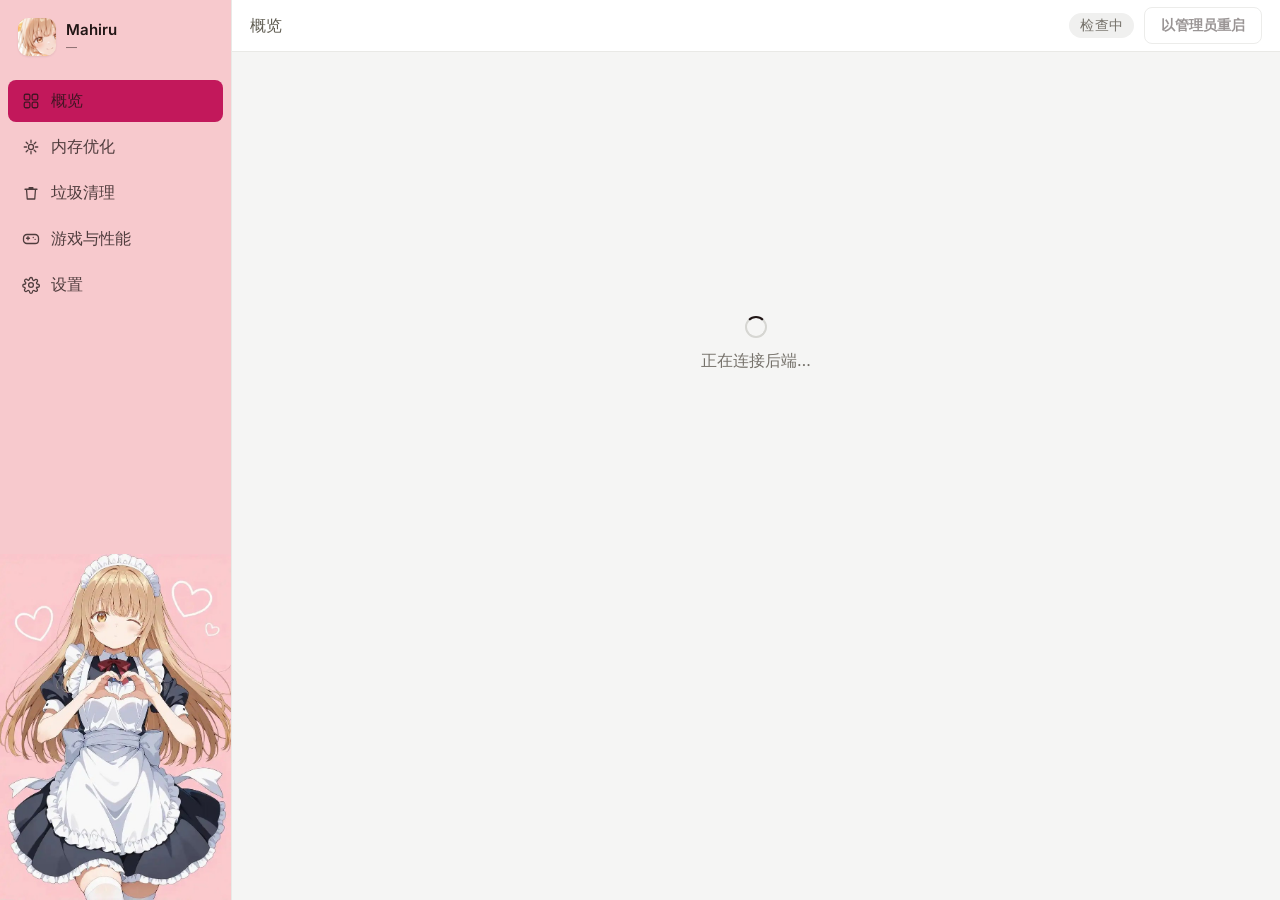
==== commit 082e4958: "Mahiru 全面升级：Zapier 设计皮肤 + WinHance 游戏与性能模块 + LightC 清理规则 + 设置页重塑与改名" ====
--- a/web/index.html
+++ b/web/index.html
@@ -1,9 +1,9 @@
 <!DOCTYPE html>
-<html lang="zh-CN" data-theme="light">
+<html lang="zh-CN">
 <head>
 <meta charset="UTF-8">
 <meta name="viewport" content="width=device-width, initial-scale=1">
-<title>mahiru小助手</title>
+<title>Mahiru</title>
 <link rel="stylesheet" href="css/tokens.css">
 <link rel="stylesheet" href="css/app.css">
 </head>
@@ -16,12 +16,13 @@
     <div class="brand">
       <div class="brand-mark"><img src="assets/brand-mark.png" alt="mahiru"></div>
       <div>
-        <div class="brand-name">mahiru小助手</div>
+        <div class="brand-name">Mahiru</div>
         <div class="brand-sub"><span id="ver">—</span></div>
       </div>
     </div>
 
     <nav class="nav">
+      <div class="nav-indicator" id="nav-indicator"></div>
       <button class="nav-item" data-page="overview">
         <svg viewBox="0 0 24 24" fill="none" stroke="currentColor" stroke-width="1.7"
              stroke-linecap="round" stroke-linejoin="round">
@@ -48,11 +49,14 @@
         </svg>垃圾清理
       </button>
 
-      <button class="nav-item" data-page="tools">
+      <button class="nav-item" data-page="gaming">
         <svg viewBox="0 0 24 24" fill="none" stroke="currentColor" stroke-width="1.7"
              stroke-linecap="round" stroke-linejoin="round">
-          <path d="M12 3l2.2 5.3 5.8.5-4.4 3.8 1.3 5.7L12 15.4 7.1 18.3l1.3-5.7L4 8.8l5.8-.5z"/>
-        </svg>小功能
+          <path d="M6 11h4M8 9v4"/>
+          <path d="M15 10h.01M17.5 12.5h.01"/>
+          <path d="M6.5 6h11a4.5 4.5 0 0 1 4.5 4.5v3a4.5 4.5 0 0 1-4.5 4.5h-11
+                   A4.5 4.5 0 0 1 2 13.5v-3A4.5 4.5 0 0 1 6.5 6z"/>
+        </svg>游戏与性能
       </button>
 
       <button class="nav-item" data-page="settings">
@@ -69,15 +73,6 @@
         </svg>设置
       </button>
     </nav>
-
-    <div class="sidebar-foot">
-      <button class="nav-item" id="theme-btn">
-        <svg viewBox="0 0 24 24" fill="none" stroke="currentColor" stroke-width="1.7"
-             stroke-linecap="round" stroke-linejoin="round">
-          <path d="M20.5 14.3A8.5 8.5 0 1 1 9.7 3.5a6.8 6.8 0 0 0 10.8 10.8z"/>
-        </svg><span id="theme-label">深色模式</span>
-      </button>
-    </div>
   </aside>
 
   <!-- ==================================================== 主区 -->
@@ -107,34 +102,42 @@
         <p class="page-desc hide" id="env-note" aria-hidden="true">正在读取环境…</p>
 
         <div class="grid-2 stagger">
-          <div class="card">
-            <div class="stat-label">物理内存</div>
-            <div class="stat-value" id="ov-mem">—</div>
-            <div class="bar" id="ov-mem-bar"><i style="width:0%"></i></div>
-            <div class="stat-foot" id="ov-mem-foot">—</div>
+          <div class="card card-wide" id="ov-mem-card">
+            <div class="sticker stk-60 enter" data-sticker="mem"
+                 style="position:absolute; right:16px; top:16px;">
+              <img src="assets/mahiru/success.png" alt=""
+                   onerror="this.classList.add('missing')">真昼
+            </div>
+            <div class="ov-mem-top">
+              <div class="ov-mem-main">
+                <div class="stat-label">物理内存</div>
+                <div class="stat-value" id="ov-mem">—</div>
+                <div class="bar" id="ov-mem-bar"><i style="width:0%"></i></div>
+                <div class="stat-foot" id="ov-mem-foot">—</div>
+              </div>
+              <div class="ov-mem-side">
+                <div class="mini">
+                  <div class="mini-v" id="ov-rules">—</div>
+                  <div class="mini-k">清理规则</div>
+                  <div class="mini-f" id="ov-rules-foot">—</div>
+                </div>
+                <div class="mini">
+                  <div class="mini-v" id="ov-tp">—</div>
+                  <div class="mini-k">社区规则库</div>
+                  <div class="mini-f" id="ov-tp-foot">—</div>
+                </div>
+                <div class="mini">
+                  <div class="mini-v" id="ov-rb">—</div>
+                  <div class="mini-k">回收站</div>
+                  <div class="mini-f" id="ov-rb-foot">—</div>
+                </div>
+              </div>
+            </div>
           </div>
 
           <div class="card">
             <div class="stat-label">磁盘空间</div>
             <div class="disk-list" id="ov-disks"><div class="muted">读取中…</div></div>
-          </div>
-
-          <div class="card">
-            <div class="stat-label">清理规则</div>
-            <div class="stat-value" id="ov-rules">—</div>
-            <div class="stat-foot" id="ov-rules-foot">—</div>
-          </div>
-
-          <div class="card">
-            <div class="stat-label">社区规则库</div>
-            <div class="stat-value" id="ov-tp">—</div>
-            <div class="stat-foot" id="ov-tp-foot">—</div>
-          </div>
-
-          <div class="card">
-            <div class="stat-label">回收站</div>
-            <div class="stat-value" id="ov-rb">—</div>
-            <div class="stat-foot" id="ov-rb-foot">—</div>
           </div>
 
           <div class="card">
@@ -162,7 +165,7 @@
                 </span>
                 <span class="quick-body">
                   <b>垃圾清理</b>
-                  <i>50 条规则，覆盖应用缓存与系统残留</i>
+                  <i>清理应用缓存与系统残留</i>
                 </span>
                 <span class="chev">›</span>
               </button>
@@ -191,10 +194,6 @@
       <!-- ---------------------------------------------- 内存优化 -->
       <section class="page" id="page-memory" aria-hidden="true">
         <h1 class="page-title">内存优化</h1>
-        <p class="page-desc">
-          按占用排序的进程列表。受保护的进程（杀软、反作弊、远程控制、本程序自身）
-          不会出现在可关闭范围里。
-        </p>
 
         <!-- 权限引导：非管理员时说明哪些功能受限 -->
         <div class="banner hide" id="admin-banner">
@@ -213,53 +212,8 @@
         <!-- 最近一次动作的结果 -->
         <div class="card result-card hide" id="mem-result"></div>
 
-        <div class="card">
-          <div class="row-between" style="margin-bottom:12px">
-            <h2 class="section-h">一键加速选项</h2>
-            <span class="muted" style="font-size:var(--fs-small)"
-                  id="mem-opts-note">勾选项会在点「一键加速」时一起执行</span>
-          </div>
-          <div class="opts" id="mem-opts">
-            <label class="opt">
-              <input type="checkbox" class="switch" data-opt="kill_safe" checked>
-              <span><b>关闭安全级后台应用</b>
-                <i>常见可关的常驻程序（如各类助手、更新器）</i></span>
-            </label>
-            <label class="opt">
-              <input type="checkbox" class="switch" data-opt="kill_optional">
-              <span><b>关闭可选级后台应用</b>
-                <i>你自己装的软件，关了可能影响正在做的事</i></span>
-            </label>
-            <label class="opt">
-              <input type="checkbox" class="switch" data-opt="trim" checked>
-              <span><b>清理进程工作集</b>
-                <i>把闲置内存还给系统，不关闭进程</i></span>
-            </label>
-            <label class="opt" id="opt-standby-row">
-              <input type="checkbox" class="switch" data-opt="standby" checked>
-              <span><b>清空待机内存列表</b>
-                <i>释放文件缓存；需要管理员。清理后首次打开软件会略慢，属正常</i></span>
-            </label>
-            <label class="opt">
-              <input type="checkbox" class="switch" data-opt="gamedvr">
-              <span><b>关闭 Xbox 后台录制 / 开启游戏模式</b>
-                <i>可还原</i></span>
-            </label>
-            <label class="opt">
-              <input type="checkbox" class="switch" data-opt="power">
-              <span><b>切换到高性能电源计划</b>
-                <i>可还原</i></span>
-            </label>
-          </div>
-          <div class="opt-actions">
-            <button class="btn" id="mem-boost">一键加速</button>
-            <button class="btn" id="mem-relaunch-closed">重启已关闭的应用</button>
-            <button class="btn" id="mem-revert">还原系统设置</button>
-          </div>
-        </div>
-
-        <!-- 游戏优先级：旧版 tkinter 的核心功能之一，这里按原判据恢复 -->
-        <div class="card" id="mem-prio">
+        <!-- 游戏优先级：按「有窗口的程序」挑游戏设优先级 -->
+        <div class="card" id="prio-card">
           <div class="row-between" style="margin-bottom:12px">
             <h2 class="section-h">游戏优先级</h2>
             <div style="display:flex;align-items:center;gap:10px">
@@ -291,11 +245,61 @@
               <button class="btn btn-sm" id="prio-apply-saved">一键应用到正在运行的程序</button>
             </div>
           </div>
-
-          <div class="stat-foot" style="margin-top:12px">
-            提升游戏进程优先级可减少卡顿（数值越高越优先占用 CPU 时间片）。
-            列表只显示<b>有窗口的程序</b> —— 后台进程混进来就没法挑了。
-            「实时」不在选项里：它会把整个系统拖卡，风险大于收益。
+        </div>
+
+        <!-- 电源计划 -->
+        <div class="card">
+          <div class="row-between" style="margin-bottom:12px">
+            <h2 class="section-h">电源计划</h2>
+          </div>
+          <div class="prio-row">
+            <select class="select prio-select" id="power-plan"></select>
+            <button class="btn btn-primary" id="power-apply">切换</button>
+          </div>
+        </div>
+
+        <div class="card">
+          <div class="row-between" style="margin-bottom:12px">
+            <h2 class="section-h">一键加速选项</h2>
+            <span class="muted" style="font-size:var(--fs-small)"
+                  id="mem-opts-note">勾选项会在点「一键加速」时一起执行</span>
+          </div>
+          <div class="opts" id="mem-opts">
+            <label class="opt">
+              <input type="checkbox" class="switch" data-opt="kill_safe" checked>
+              <span><b>关闭安全级后台应用</b>
+                <i>常见可关的常驻程序（如各类助手、更新器）</i></span>
+            </label>
+            <label class="opt">
+              <input type="checkbox" class="switch" data-opt="kill_optional">
+              <span><b>关闭可选级后台应用</b>
+                <i>你自己装的软件，关了可能影响正在做的事</i></span>
+            </label>
+            <label class="opt">
+              <input type="checkbox" class="switch" data-opt="trim" checked>
+              <span><b>清理进程工作集</b>
+                <i>把闲置内存还给系统，不关闭进程</i></span>
+            </label>
+            <label class="opt" id="opt-standby-row">
+              <input type="checkbox" class="switch" data-opt="standby" checked>
+              <span><b>清空待机内存列表</b>
+                <i>释放文件缓存；需要管理员。清理后首次打开软件会略慢，属正常</i></span>
+            </label>
+            <label class="opt">
+              <input type="checkbox" class="switch" data-opt="gamedvr">
+              <span><b>关闭 Xbox 后台录制 / 开启游戏模式</b>
+                <i>可还原</i></span>
+            </label>
+            <label class="opt">
+              <input type="checkbox" class="switch" data-opt="power">
+              <span><b>切换到高性能电源计划</b>
+                <i>可还原</i></span>
+            </label>
+          </div>
+          <div class="opt-actions">
+            <button class="btn" id="mem-boost">一键加速</button>
+            <button class="btn" id="mem-relaunch-closed">重启已关闭的应用</button>
+            <button class="btn" id="mem-revert">还原系统设置</button>
           </div>
         </div>
 
@@ -356,14 +360,9 @@
       <!-- ---------------------------------------------- 垃圾清理 -->
       <section class="page" id="page-junk" aria-hidden="true">
         <h1 class="page-title">垃圾清理</h1>
-        <p class="page-desc">
-          共 50 条规则，按安全等级分级。<b>谨慎项默认不勾选</b> ——
-          它们能重建但有可见副作用，需要你自己确认。
-        </p>
 
         <!-- 扫描结果汇总 -->
         <div class="card result-card hide" id="junk-result"></div>
-
         <div class="card pad0">
           <div class="toolbar">
             <button class="btn btn-sm" data-pick="default">按推荐勾选</button>
@@ -372,6 +371,16 @@
             <input class="search" id="junk-search" placeholder="搜索规则…">
             <span class="spacer"></span>
             <span class="muted" id="junk-stat">—</span>
+          </div>
+          <!-- 删除方式和它的解释必须挨着：这行的复选框是「模式」控制，
+               不是列表操作，放进上面的工具栏既挤又把含义和控件拆散了。 -->
+          <div class="hint hint-inline delmode-row" id="junk-delmode-row">
+            <label class="chk" id="junk-recycle-wrap">
+              <input type="checkbox" id="junk-recycle"> 移入回收站
+            </label>
+            <span id="junk-delmode-hint">
+              立即释放磁盘空间，删掉就找不回来了
+            </span>
           </div>
           <div class="jlist" id="junk-list"></div>
         </div>
@@ -434,196 +443,129 @@
         </div>
       </section>
 
-      <!-- ---------------------------------------------- 小功能 -->
-      <section class="page" id="page-tools" aria-hidden="true">
-        <h1 class="page-title">小功能</h1>
-        <p class="page-desc">
-          四项工具箱功能。只做「查看 + 可控操作」，不做自动处置。
-        </p>
-
-        <!-- 选项卡：四个功能都挺长，堆在一页会很难找 -->
-        <div class="tabs" id="tools-tabs">
-          <button class="tab active" data-tool="startup">启动项管理</button>
-          <button class="tab" data-tool="hardware">硬件与磁盘</button>
-          <button class="tab" data-tool="large">大文件查找</button>
-          <button class="tab" data-tool="dup">重复文件查找</button>
-        </div>
-
-        <!-- ============================================ 启动项管理 -->
-        <div class="tool-panel" id="tool-startup">
-          <div class="card">
-            <div class="row-between" style="margin-bottom:12px">
-              <h2 class="section-h">启动项</h2>
-              <div style="display:flex;align-items:center;gap:10px">
-                <span class="muted" id="startup-count" style="font-size:var(--fs-small)">—</span>
-                <button class="btn btn-sm" id="startup-refresh">刷新</button>
-              </div>
-            </div>
-            <div id="startup-list" class="entry-list"></div>
-            <div class="stat-foot" style="margin-top:12px">
-              禁用是**把项移到旁边的「禁用区」或给文件加 `.disabled` 后缀**，
-              不是删除 —— 随时能在这里还原，即使本工具没了你也能自己看明白。
-              HKLM 下的项需要管理员权限。
-            </div>
-          </div>
-        </div>
-
-        <!-- ============================================ 硬件与磁盘 -->
-        <div class="tool-panel hide" id="tool-hardware">
-          <div class="card">
-            <div class="row-between" style="margin-bottom:12px">
-              <h2 class="section-h">硬件</h2>
-              <button class="btn btn-sm" id="hw-refresh">刷新</button>
-            </div>
-            <div id="hw-body"><span class="muted">读取中…</span></div>
-          </div>
-          <div class="card" style="margin-top:14px">
-            <h2 class="section-h" style="margin-bottom:12px">磁盘健康</h2>
-            <div id="disk-body"><span class="muted">读取中…</span></div>
-            <div class="stat-foot" style="margin-top:12px">
-              SMART 的**失败预测**需要管理员权限。通电时长、重分配扇区数这类
-              细节各家厂商格式不同，Windows 也不统一提供 —— 拿不到就不显示，
-              不编造数值。
-            </div>
-          </div>
-        </div>
-
-        <!-- ============================================ 大文件查找 -->
-        <div class="tool-panel hide" id="tool-large">
-          <div class="card">
-            <div class="row-between" style="margin-bottom:12px">
-              <h2 class="section-h">大文件查找</h2>
-              <span class="badge badge-mute">只列出，不删除</span>
-            </div>
-            <div class="scan-row">
-              <label class="field">
-                <span>最小</span>
-                <input class="input" type="number" id="large-min" value="200" min="1" step="50">
-                <span class="muted">MB</span>
-              </label>
-              <span class="muted">扫描范围</span>
-              <div class="root-chips" id="large-roots"></div>
-              <button class="btn btn-primary" id="large-run">开始查找</button>
-              <button class="btn btn-sm hide" id="large-cancel">取消</button>
-            </div>
-            <div class="stat-foot" id="large-status" style="margin-top:10px">
-              找大文件是只读操作。想删哪个自己去资源管理器处理 ——
-              本工具不提供「一键删除大文件」这种按钮。
-            </div>
-            <div class="log hide" id="large-log"></div>
-            <div id="large-body"></div>
-          </div>
-        </div>
-
-        <!-- ============================================ 重复文件查找 -->
-        <div class="tool-panel hide" id="tool-dup">
-          <div class="card">
-            <div class="row-between" style="margin-bottom:12px">
-              <h2 class="section-h">重复文件查找</h2>
-              <span class="badge badge-mute">只列出，不删除</span>
-            </div>
-            <div class="scan-row">
-              <label class="field">
-                <span>最小</span>
-                <input class="input" type="number" id="dup-min" value="1" min="1" step="1">
-                <span class="muted">MB</span>
-              </label>
-              <span class="muted">扫描范围</span>
-              <div class="root-chips" id="dup-roots"></div>
-              <button class="btn btn-primary" id="dup-run">开始查找</button>
-              <button class="btn btn-sm hide" id="dup-cancel">取消</button>
-            </div>
-            <div class="stat-foot" id="dup-status" style="margin-top:10px">
-              先按文件大小分组，只对同尺寸的算哈希 —— 不会一上来就全盘哈希。
-              全盘扫描可能要几分钟。
-            </div>
-            <div class="log hide" id="dup-log"></div>
-            <div id="dup-body"></div>
-          </div>
-        </div>
-
-        <div class="note">
-          <svg width="15" height="15" viewBox="0 0 24 24" fill="none"
-               stroke="currentColor" stroke-width="1.8" stroke-linecap="round">
-            <circle cx="12" cy="12" r="9"/><path d="M12 11v5M12 8h.01"/>
-          </svg>
-          <div>这四项的共同点：<b>只读为主，写操作都可还原</b>。
-            「大文件查找」「重复文件查找」全程不删任何东西；
-            「启动项管理」的禁用可一键还原；硬件信息只读。</div>
+      <!-- ---------------------------------------------- 游戏与性能 -->
+      <section class="page" id="page-gaming" aria-hidden="true">
+        <h1 class="page-title">游戏与性能</h1>
+
+        <!-- Winhance 游戏/性能调校 -->
+        <div class="card">
+          <div class="row-between" style="margin-bottom:12px">
+            <h2 class="section-h">游戏与性能调校</h2>
+            <div style="display:flex;align-items:center;gap:10px">
+              <!-- 表情包：游戏模式开启时出现。标题行右侧与「N/116 项」之间
+                   的留白处放 44px，不碰标题也不碰计数。 -->
+              <div class="sticker stk-44 enter hide" data-sticker="game"
+                   id="game-sticker">
+                <img src="assets/mahiru/excited.png" alt=""
+                     onerror="this.classList.add('missing')">真昼
+              </div>
+              <span class="muted" id="tune-count" style="font-size:var(--fs-small)">—</span>
+            </div>
+          </div>
+          <div class="tabs" id="tune-groups" style="margin-bottom:12px"></div>
+          <input class="search" id="tune-search" placeholder="搜索设置…">
+          <div class="tune-list" id="tune-list"></div>
         </div>
       </section>
 
       <!-- ---------------------------------------------- 设置 -->
       <section class="page" id="page-settings" aria-hidden="true">
-        <h1 class="page-title">设置</h1>
-        <p class="page-desc">外观、权限与运行环境。</p>
-
-        <div class="grid-2 stagger">
-          <div class="card">
-            <div class="stat-label">外观</div>
-            <label class="switch-row">
-              <span>深色模式</span>
-              <input type="checkbox" class="switch" id="set-dark">
-            </label>
-            <div class="stat-foot">
-              <span id="set-dark-hint">当前是浅色模式（默认）</span>。
-              默认浅色是因为深色下部分文字对比度不够；切换后立即生效并记住。
-            </div>
-          </div>
-
-          <div class="card">
-            <div class="stat-label">权限</div>
-            <div class="stat-foot" style="margin:0 0 12px">
-              内存整理（清空工作集、清理待机列表）需要管理员权限。
-            </div>
-            <button class="btn" id="set-relaunch">以管理员重启</button>
-          </div>
-
-          <div class="card">
-            <div class="stat-label">运行环境</div>
-            <dl class="kv" id="set-env"><dt>—</dt><dd>—</dd></dl>
-          </div>
-
-          <div class="card">
-            <div class="stat-label">配置</div>
-            <div style="display:flex;gap:9px;flex-wrap:wrap">
-              <button class="btn" id="set-open-config">打开配置目录</button>
-              <button class="btn" id="set-diagnose">环境自检</button>
-            </div>
-            <div class="stat-foot">
-              自检会枚举内存、磁盘、进程与规则规模，结果只读。
-            </div>
-          </div>
-
-          <!-- 清理规则更新：来自开源规则库，需要联网 -->
-          <div class="card" style="grid-column:1/-1">
-            <div class="row-between" style="margin-bottom:10px">
-              <div class="stat-label" style="margin:0">清理规则库</div>
-              <span class="badge badge-mute" id="rules-badge">读取中…</span>
-            </div>
-
-            <div class="stat-foot" id="rules-status" style="margin:0 0 10px">
-              正在读取…
-            </div>
-
-            <div class="rules-src hide" id="rules-src"></div>
-
-            <div style="display:flex;gap:9px;flex-wrap:wrap;margin-top:12px">
-              <button class="btn btn-primary" id="rules-update">检查并更新</button>
-              <button class="btn" id="rules-check">只看有没有新版</button>
-              <button class="btn" id="rules-offline"
-                      title="断网时用上次下载的缓存重新生成">离线重建</button>
-            </div>
-
-            <div class="stat-foot" style="margin-top:12px">
-              规则来自 <b>Winapp2 / Winapp3 / BleachBit</b> 三个开源规则库
-              （活跃维护，CC-BY-SA-4.0 / GPL-3.0）。<br>
-              更新后的规则写在配置目录里，<b>内置规则不受影响</b>；
-              加载时优先用新的，删掉那个文件就退回内置版本。<br>
-              更新要联网，且 GitHub 未认证接口限 60 次/小时 —— 撞上限额会
-              明确报错并<b>放弃写入</b>，绝不会把可用的规则覆盖成空的。
-            </div>
-          </div>
+        <div class="settings-shell">
+          <!-- 左栏：大标题 + 副标题 + 立绘（下方留白处放大图，不挤压右栏控件） -->
+          <aside class="settings-hero">
+            <h1 class="settings-title">设置</h1>
+            <p class="settings-sub">了解这个工具能做什么，查看当前版本，检查是否有更新。</p>
+            <div class="settings-mascot">
+              <img src="assets/mahiru/happy2.png" alt=""
+                   onerror="this.classList.add('missing')">
+            </div>
+          </aside>
+
+          <!-- 右栏：软件功能 / 关于 / 更新 -->
+          <main class="settings-body">
+
+            <section class="settings-block">
+              <p class="settings-block-label">软件功能</p>
+              <div class="feature-row f-memory">
+                <div class="feature-ico">
+                  <svg viewBox="0 0 24 24">
+                    <rect x="3" y="6" width="18" height="12" rx="2"/>
+                    <path d="M8 9.5h8M8 14.5h5"/>
+                  </svg>
+                </div>
+                <div>
+                  <h2 class="feature-title">内存优化</h2>
+                  <p class="feature-desc">一键关闭后台程序、清理进程工作集、释放待机内存。</p>
+                </div>
+              </div>
+
+              <div class="feature-row f-junk">
+                <div class="feature-ico">
+                  <svg viewBox="0 0 24 24">
+                    <path d="M4 7l2-3h12l2 3"/>
+                    <path d="M5 7l1 13h12l1-13"/>
+                    <path d="M9 10v6M15 10v6"/>
+                  </svg>
+                </div>
+                <div>
+                  <h2 class="feature-title">垃圾清理</h2>
+                  <p class="feature-desc">清系统 / 浏览器 / 软件缓存，安全分级，可移入回收站。</p>
+                </div>
+              </div>
+
+              <div class="feature-row f-gaming">
+                <div class="feature-ico">
+                  <svg viewBox="0 0 24 24">
+                    <path d="M6 11h4M8 9v4"/>
+                    <path d="M15 10h.01M17.5 13h.01"/>
+                    <path d="M6.5 6h11a4.5 4.5 0 0 1 0 9h-2.1a5 5 0 0 1-9.9.9L5 15.5a4.5 4.5 0 0 1 1.5-9.5z"/>
+                  </svg>
+                </div>
+                <div>
+                  <h2 class="feature-title">游戏与性能</h2>
+                  <p class="feature-desc">游戏进程优先级 + 116 项系统调校，每项可还原默认。</p>
+                </div>
+              </div>
+            </section>
+
+            <section class="settings-block">
+              <p class="settings-block-label">关于 Mahiru</p>
+              <div class="about-name-row">
+                <h2 class="about-name">Mahiru</h2>
+                <span class="version-tag" id="settings-version">v1.0.1</span>
+              </div>
+              <div class="about-meta">
+                <span class="about-author">
+                  <img class="avatar" src="assets/github-avatar.png" alt="decaycc"
+                       onerror="this.classList.add('missing')">
+                  作者 <b>decaycc</b>
+                </span>
+                <span>Windows 系统清理与性能优化工具</span>
+              </div>
+              <button class="ghost-link" id="settings-github" type="button">
+                <svg viewBox="0 0 24 24"><path d="M9 19c-4.3 1.4-4.3-2.5-6-3m12 5v-3.5c0-1 .1-1.4-.5-2 2.8-.3 5.5-1.4 5.5-6a4.6 4.6 0 0 0-1.3-3.2 4.2 4.2 0 0 0-.1-3.2s-1.1-.3-3.5 1.3a12 12 0 0 0-6.2 0C6.5 2.8 5.4 3.1 5.4 3.1a4.2 4.2 0 0 0-.1 3.2A4.6 4.6 0 0 0 4 9.5c0 4.6 2.7 5.7 5.5 6-.6.6-.6 1.2-.5 2V21"/></svg>
+                在 GitHub 上查看项目
+              </button>
+            </section>
+
+            <section class="settings-block">
+              <p class="settings-block-label">软件更新</p>
+              <div class="update-row">
+                <button class="settings-check" id="settings-check" type="button">
+                  <span class="check-spin"></span>
+                  <span class="check-dl">
+                    <svg viewBox="0 0 24 24"><path d="M12 3v10m0 0l-4-4m4 4l4-4"/><path d="M4 17v2a2 2 0 0 0 2 2h12a2 2 0 0 0 2-2v-2"/></svg>
+                  </span>
+                  <span class="check-label">检查更新</span>
+                </button>
+                <div class="update-status">
+                  <span class="status status-latest" id="st-latest"><span class="dot"></span>已是最新版本</span>
+                  <span class="status status-new" id="st-new"><span class="dot"></span>发现新版本 <span id="st-new-ver">v1.1.0</span></span>
+                </div>
+              </div>
+            </section>
+
+          </main>
         </div>
       </section>
 
@@ -654,7 +596,7 @@
 <script src="js/pages/overview.js"></script>
 <script src="js/pages/memory.js"></script>
 <script src="js/pages/junk.js"></script>
-<script src="js/pages/tools.js"></script>
+<script src="js/pages/gaming.js"></script>
 <script src="js/pages/settings.js"></script>
 <script src="js/app.js"></script>
 </body>
--- a/web/css/tokens.css
+++ b/web/css/tokens.css
@@ -1,125 +1,153 @@
 /* ===========================================================================
-   设计令牌 —— 与 design/mockup.html 保持一致
-   明暗两套在这里一次定义好，M3 做深色模式时不用回头改组件
+   字体：Inter（Zapier 规范的显示字族替身）
+
+   Zapier 规范的字族是 Degular Display（专有字体），spec 自带指引：
+   显示层用 Inter 500 最接近。这里随包内置 Inter 可变字体 —— 一个 woff2
+   覆盖 100–900 全部字重，所以只有两个文件（latin / latin-ext）。
+
+   Inter 没有中文字形，中文由字体栈里的 Noto Sans SC 接。这是栈，不是替换。
+
+   许可：SIL Open Font License 1.1，原文见 web/assets/fonts/OFL.txt
+   =========================================================================== */
+
+@font-face {
+  font-family: 'Inter';
+  font-style: normal;
+  font-weight: 100 900;
+  font-stretch: 100%;
+  font-display: swap;
+  src: url('../assets/fonts/inter-latin.woff2') format('woff2');
+  unicode-range: U+0000-00FF, U+0131, U+0152-0153, U+02BB-02BC, U+02C6,
+    U+02DA, U+02DC, U+0304, U+0308, U+0329, U+2000-206F, U+20AC, U+2122,
+    U+2191, U+2193, U+2212, U+2215, U+FEFF, U+FFFD;
+}
+
+@font-face {
+  font-family: 'Inter';
+  font-style: normal;
+  font-weight: 100 900;
+  font-stretch: 100%;
+  font-display: swap;
+  src: url('../assets/fonts/inter-latin-ext.woff2') format('woff2');
+  unicode-range: U+0100-02BA, U+02BD-02C5, U+02C7-02CC, U+02CE-02D7,
+    U+02DD-02FF, U+0304, U+0308, U+0329, U+1D00-1DBF, U+1E00-1E9F,
+    U+1EF2-1EFF, U+2020, U+20A0-20AB, U+20AD-20C4, U+2113, U+2C60-2C7F,
+    U+A720-A7FF;
+}
+
+/* ===========================================================================
+   设计令牌 —— Zapier 设计语言（见仓库根的 DESIGN.md）
+
+   三令牌节奏：橙（唯一 CTA）· 咖啡墨（文字/描边）· 奶油底（表面温差）。
+   全系统无投影、无语义色：抬升靠 canvas vs canvas-soft 的温差，
+   强调靠 ink 的深浅，状态/风险靠数字 + 边框 + 字重。
    =========================================================================== */
 
 :root {
-  /* 品牌 */
-  --accent:        #5B76F7;
-  --accent-ink:    #4257D6;
-  --accent-soft:   #EEF1FE;
-  --accent-soft-2: #C9D3FB;   /* 选中态描边，比 soft 强一档 */
-  --accent-ring:   rgba(91, 118, 247, .28);
+  /* ── 品牌与转换 ─────────────────────────────────────────────── */
+  --primary:      #ff4f00;   /* Zapier Orange：内容区唯一主 CTA 填充 + 顶部状态线 */
+  --primary-ink:  #e14600;   /* 主按钮 hover / 按下时压深一档（同橙相） */
+  --sidebar-accent: #c2185b; /* 侧栏选中胶囊（莓果玫瑰）：粉色立绘上的同色系深一档，用户选定 */
+  --on-primary:   #fffefb;   /* 橙底/墨底上的字 */
 
-  /* 语义色 */
-  --ok:            #3E9E76;
-  --ok-soft:       #E8F5EF;
-  --warn:          #C98A2B;
-  --warn-soft:     #FDF3E2;
-  --danger:        #CE5F5C;
-  --danger-soft:   #FCEDEC;
+  /* ── 确认色（绿色按钮专用）─────────────────────────────────── */
+  --go:           #2e7d3e;   /* 权限横幅里的「以管理员重启」：去授权动作 */
+  --go-ink:       #276b36;   /* 绿按钮 hover / 按下压深 */
 
-  /* 底色与表面 */
-  --bg:            #F6F7F9;
-  --surface:       #FFFFFF;
-  --surface-hover: #FAFBFD;
-  --surface-sunken:#F1F3F7;
-  --sidebar:       #FBFCFD;
+  /* ── 咖啡墨（文字与描边）───────────────────────────────────── */
+  --ink:          #201515;   /* 标题、主文字、1px 描边、secondary 按钮填充 */
+  --ink-soft:     #2f2a26;   /* 近黑带暖棕 */
+  --ink-mid:      #36342e;   /* 中强调文字 */
+  --body:         #605d52;   /* 默认正文 */
+  --body-mid:     #75716a;   /* 次要正文 / 元信息（柔化版：白底 4.6:1，替换原 #939084 的 3.2:1） */
+  --mute:         #c5c0b1;   /* 最低优先级：脚注、发丝分隔 */
 
-  /* 描边 */
-  --border:        #E9EBF0;
-  --border-strong: #D8DCE5;
+  /* ── 表面：中性浅灰底 + 纯白卡片（预览 v2 确认的方向）─────── */
+  --canvas:       #f5f5f4;   /* 页面底：中性浅灰，非暖白、非奶油 */
+  --canvas-soft:  #f0f0ef;   /* 内嵌区 / 轨道 / hover：中性灰 */
+  --surface-hover:#ececea;   /* 行悬停：比 canvas-soft 深半档 */
 
-  /* 文字 */
-  --text-1:        #1F2430;
-  --text-2:        #5C6472;
-  --text-3:        #8A92A0;
+  /* ── 派生别名（组件用语义名，这里统一收口）─────────────────── */
+  --text-1:        var(--ink);
+  --text-2:        var(--body);
+  --text-3:        var(--body-mid);
+  --bg:            var(--canvas);
+  --surface:       #ffffff;   /* 卡片 / 顶栏：纯白 */
+  --surface-sunken:var(--canvas-soft);
+  --sidebar:       #f7c9cd;   /* 侧栏底色 = 立绘粉色背景（图片按 cover 铺满整条侧栏，此色兜底加载前） */
+  --border:        #e9e9e6;   /* 中性发丝分隔线 */
+  --border-strong: #d6d6d2;   /* 强调描边：输入框、outline 按钮 */
+  --linen:         #ecd9c0;   /* 亚麻色：椎名真昼发色（立绘采样 #e4b490 附近的柔化版），确认对话框专用 */
 
-  /* 变量别名。
-     早期样式表用的是 --ink-* / --line / --surface-2 / --r-sm 这套名字，
-     但 tokens 里只定义了 --text-* / --border / --r-inner。
-     **CSS 变量未定义时整条声明会失效**（不是退化成默认色，而是变成
-     inherit），于是深色模式下出现「有些文字看不清」—— 它们其实继承了
-     父元素的颜色。核对过：app.css 里 --ink* 被用了 14 次却从未定义。
-     这里补齐别名，两套名字都能用，不用去改一堆选择器。 */
-  --ink:        var(--text-1);
-  --ink-2:      var(--text-2);
-  --ink-3:      var(--text-3);
-  --line:       var(--border);
-  --surface-2:  var(--surface-sunken);
-  --surface-3:  var(--surface-hover);
+  /* ── 柔化改版新增：衬底 / 语义徽章梯度（不用红绿黄，靠暖衬底 + 深字 + 字重）── */
+  --banner-tint:   #fdf0e6;   /* 权限横幅浅橙衬底（--primary 8% 色度） */
+  --banner-border: #f6ddc8;   /* 权限横幅 1px 边 */
+  --caution-tint:  #f7ecd9;   /* 「谨慎」徽章亚麻暖衬底 */
+  --caution-ink:   #6b5423;   /* 「谨慎」徽章字（亚麻底上深咖，对比充足） */
 
-  --r-sm:  8px;
-  --r-md: 12px;
-  --dur:   var(--dur-base);
+  /* ── 阴影：预览 v2 用极浅投影抬升白卡（替代此前的纯温差抬升）── */
+  --shadow-1: 0 1px 3px rgba(32, 21, 21, .05), 0 6px 18px rgba(32, 21, 21, .04);
 
-  --font-mono: ui-monospace, "Cascadia Mono", "Consolas",
-               "Microsoft YaHei UI", monospace;
+  /* ── 开关（用户 m08690 参考实现的独立令牌组）──────────────── */
+  --toggle-track-off:        rgba(32, 21, 21, .15);       /* 关态轨道：半透明墨，区别于奶油卡 */
+  --toggle-track-off-hover:  rgba(32, 21, 21, .20);       /* 关态 hover：加深一档 */
+  --toggle-track-on:         #ff4f00;                     /* 开态轨道：品牌橙（字面量，不引 --primary，免触发身份色检查） */
+  --toggle-track-on-hover:   #ff5a1a;                     /* 开态 hover */
+  --toggle-track-border-off: rgba(197, 192, 177, .4);     /* 关态描边：米灰 */
+  --toggle-track-border-on:  rgba(255, 79, 0, .3);        /* 开态描边：橙 */
+  --toggle-thumb:            #ffffff;                     /* 滑块：纯白 */
+  --toggle-thumb-shadow:     0 2px 4px rgba(0, 0, 6, .2);
+  --toggle-thumb-shadow-hover: 0 2px 6px rgba(0, 0, 6, .25);
+  --toggle-thumb-shadow-on:  0 2px 6px rgba(255, 79, 0, .3);
+  --toggle-halo-off:         0 0 0 4px rgba(32, 21, 21, .06);   /* 悬停晕圈 */
+  --toggle-halo-on:          0 0 0 4px rgba(255, 79, 0, .08);
+  --toggle-focus:            0 0 0 3px rgba(255, 79, 0, .15);   /* 焦点外发光 */
+  --ease-state:              cubic-bezier(.4, 0, .2, 1);        /* 状态过渡 */
+  --ease-slide:              cubic-bezier(.2, .8, .4, 1);       /* 滑块位移（轻过冲） */
+  --toggle-w:                46px;
+  --toggle-h:                26px;
+  --toggle-pad:              3px;
+  --toggle-thumb-size:       20px;
+  --toggle-travel:           20px;
 
-  /* 圆角 */
-  --r-card:  14px;
-  --r-inner: 10px;
-  --r-pill:  999px;
+  --font: "Inter", "Noto Sans SC", system-ui, -apple-system, sans-serif;
+  --font-mono: ui-monospace, "Cascadia Mono", Consolas, monospace;
 
-  /* 阴影 */
-  --shadow-sm: 0 1px 2px rgba(16, 24, 40, .04);
-  --shadow-md: 0 4px 14px rgba(16, 24, 40, .07);
+  /* ── 圆角：单一中位体系 ────────────────────────────────────── */
+  --r-none:  0px;
+  --r-sm:    6px;    /* 输入框 */
+  --r-md:    8px;    /* 按钮与卡片 —— 预览 v2 确认的中位圆角 */
+  --r-pill:  9999px; /* 状态药丸、徽章 */
 
-  /* 动效：全部 <= 260ms，避免拖沓 */
-  --ease:      cubic-bezier(.32, .72, 0, 1);
-  --dur-fast:  140ms;
-  --dur-base:  180ms;
-  --dur-page:  220ms;
-  --dur-row:   260ms;
+  /* ── 动效：200–300ms · cubic-bezier · 禁 transition:all ─────── */
+  --ease:      cubic-bezier(.22, .61, .36, 1);
+  --ease-out:  cubic-bezier(.16, 1, .3, 1);
+  --dur-press: 90ms;    /* 按下必须快于松开 */
+  --dur-fast:  150ms;   /* 即时反馈：悬停、勾选 */
+  --dur-base:  240ms;   /* 例行状态变化：选项卡、开关轨道 */
+  --dur-knob:  280ms;   /* 开关滑块：轨道先亮，滑块后到 */
+  --dur-page:  260ms;   /* 换页 */
+  --dur-row:   300ms;   /* 列表错峰 */
 
-  /* 字号。
-     原来 --fs-small 只有 11.5px，界面上大量说明文字都用它，偏小。
-     整体上调约 1px，同时保证行高不变得太挤。 */
-  --fs-title:  20px;
-  --fs-body:   13.5px;
-  --fs-small:  12.5px;
-
-  --font: "Segoe UI Variable Text", "Segoe UI", "Microsoft YaHei UI",
-          "Microsoft YaHei", system-ui, sans-serif;
-  --font-num: "Segoe UI Variable Text", "Segoe UI", ui-monospace, monospace;
+  /* ── 字号（DESIGN.md §3 的 --fs-* 映射表）──────────────────── */
+  --fs-title:  32px;   /* display-md（页面标题） */
+  --fs-num:    24px;   /* display-sub-sm（概览大数字） */
+  --fs-body:   16px;   /* body-sm（正文、导航） */
+  --fs-small:  14px;   /* caption（元信息、说明） */
 }
 
-/* ---------------------------------------------------------------- 深色 */
-[data-theme="dark"] {
-  --accent:        #7C92FF;
-  --accent-ink:    #A8B8FF;
-  --accent-soft:   #232842;
-  --accent-soft-2: #3A4270;
-  --accent-ring:   rgba(124, 146, 255, .32);
-
-  --ok:            #55B98C;
-  --ok-soft:       #1B2E26;
-  --warn:          #D9A24E;
-  --warn-soft:     #322717;
-  --danger:        #E47975;
-  --danger-soft:   #35211F;
-
-  --bg:            #14161B;
-  --surface:       #1B1E25;
-  --surface-hover: #21252E;
-  --surface-sunken:#111318;
-  --sidebar:       #171A20;
-
-  --border:        #272B34;
-  --border-strong: #363B47;
-
-  --text-1:        #E8EAF0;
-  --text-2:        #AAB2C0;
-  /* 深色下原来这个值是 #6E7684，对背景的对比度只有约 3.9:1，
-     而它大量用在小字上（小字要 4.5:1）。调亮到约 5.9:1。 */
-  --text-3:        #8E97A8;
-
-  --shadow-sm: 0 1px 2px rgba(0, 0, 0, .3);
-  --shadow-md: 0 4px 14px rgba(0, 0, 0, .4);
+/* 尊重系统的「减少动态效果」设置。
+   位移归零、反馈保留：所有时长塌成 0，颜色/背景/边框这些状态变化仍看得见，
+   只是不再有过程；按下缩放这类纯位移额外显式取消，免得留下 0ms 的抖一下。
+   animation-iteration-count 是必须的：.spinner 是 .8s linear infinite，
+   只把 duration 压到 .001ms 会让它每秒转一千圈 —— 既看不见又在烧 CPU。 */
+@media (prefers-reduced-motion: reduce) {
+  :root {
+    --dur-press: 0ms; --dur-fast: 0ms; --dur-base: 0ms;
+    --dur-page: 0ms; --dur-row: 0ms; --dur-knob: 0ms;
+  }
+  * { animation-duration: .001ms !important; animation-iteration-count: 1 !important;
+      transition-duration: .001ms !important; }
+  .btn:active, .btn-primary:active, .quick-item:active,
+  .tab:active, .tool:active { transform: none; }
 }
-
-/* 尊重系统的「减少动态效果」设置 */
-@media (prefers-reduced-motion: reduce) {
-  :root { --dur-fast: 0ms; --dur-base: 0ms; --dur-page: 0ms; --dur-row: 0ms; }
-  * { animation-duration: .001ms !important; transition-duration: .001ms !important; }
-}
--- a/web/css/app.css
+++ b/web/css/app.css
@@ -1,6 +1,12 @@
 /* ===========================================================================
-   组件样式。
-   动效时长全部来自 tokens.css，统一 <= 260ms，并尊重 prefers-reduced-motion。
+   组件样式 —— Zapier 设计语言（见仓库根 DESIGN.md）。
+
+   三令牌节奏：橙（唯一主 CTA）· 咖啡墨（文字/描边）· 奶油底（表面温差）。
+   全系统无投影、无语义色：抬升靠 canvas vs canvas-soft 的温差，
+   强调靠 ink 的深浅，状态/风险靠数字 + 边框 + 字重。
+
+   动效时长全部来自 tokens.css（200–300ms · cubic-bezier），
+   尊重 prefers-reduced-motion；禁用 transition:all。
    =========================================================================== */
 
 * { box-sizing: border-box; }
@@ -21,38 +27,56 @@
 .shell { display: flex; height: 100vh; }
 
 .sidebar {
-  width: 212px; flex: none;
-  background: var(--sidebar);
+  width: 232px; flex: none;
+  /* 立绘只放在底部空余区：100% 宽等比缩放（232×348），锚在底边；
+     顶部导航区保持纯粉底。图片自带背景粉与 --sidebar 几乎同色，
+     接缝自然融合。 */
+  background: var(--sidebar) url('../assets/mahiru/sidebar.jpg') bottom center / 100% auto no-repeat;
   border-right: 1px solid var(--border);
   display: flex; flex-direction: column;
 }
 
-.brand { display: flex; align-items: center; gap: 10px; padding: 16px 16px 14px; }
+/* 品牌块：圆角立绘（与桌面图标同源），预览 v2 确认 */
+.brand { display: flex; align-items: center; gap: 10px; padding: 18px 18px 16px; }
 .brand-mark {
-  width: 30px; height: 30px; border-radius: 9px;
-  overflow: hidden; flex: none; box-shadow: var(--shadow-sm);
-}
-.brand-mark img { width: 100%; height: 100%; display: block; }
-.brand-name { font-size: 14px; font-weight: 600; letter-spacing: .2px; }
-.brand-sub  { font-size: var(--fs-small); color: var(--text-3); margin-top: 1px; }
-
-.nav { padding: 4px 10px; display: flex; flex-direction: column; gap: 2px; }
+  width: 38px; height: 38px; border-radius: 10px;
+  overflow: hidden; flex: none;
+  box-shadow: 0 1px 2px rgba(0, 0, 0, .08);
+}
+.brand-mark img { width: 100%; height: 100%; display: block; object-fit: cover; }
+.brand-name { font-size: 15px; font-weight: 600; color: var(--ink); }
+.brand-sub  { font-size: 11px; color: rgba(32, 21, 21, .55); margin-top: 1px; }
+
+/* 导航：橙色胶囊滑动指示器（与开关开态同橙）。
+   底色从深咖换成粉色立绘后，未激活项改用咖啡墨字保证可读性。 */
+.nav { position: relative; flex: 1; padding: 8px; display: flex; flex-direction: column; gap: 4px; }
+.nav-indicator {
+  position: absolute; left: 8px; right: 8px; top: 8px;
+  height: 42px; border-radius: var(--r-md);
+  background: var(--sidebar-accent);
+  transition: transform var(--dur-page) var(--ease);
+  will-change: transform; pointer-events: none;
+}
 .nav-item {
-  display: flex; align-items: center; gap: 9px;
-  padding: 8px 10px; border-radius: var(--r-inner);
-  font-size: var(--fs-body); color: var(--text-2);
+  position: relative; z-index: 1;
+  display: flex; align-items: center; gap: 11px;
+  height: 42px; padding: 0 14px; border-radius: var(--r-md);
+  font-size: var(--fs-body); color: rgba(32, 21, 21, .78);
+  font-weight: 500;
   background: transparent; border: 0; cursor: pointer;
   font-family: inherit; text-align: left; width: 100%;
-  transition: background var(--dur-fast) var(--ease),
-              color var(--dur-fast) var(--ease);
-}
-.nav-item svg { width: 17px; height: 17px; flex: none; }
-.nav-item:hover { background: var(--surface-hover); color: var(--text-1); }
-.nav-item.active { background: var(--accent-soft); color: var(--accent-ink); font-weight: 550; }
+  transition: color var(--dur-fast) var(--ease),
+              background var(--dur-fast) var(--ease);
+}
+.nav-item svg { width: 18px; height: 18px; flex: none; }
+.nav-item:hover:not(.active) {
+  background: rgba(255, 255, 255, .45);
+  color: var(--ink);
+}
+.nav-item.active { background: transparent; color: var(--on-primary); font-weight: 600; }
+.nav-item:active { transform: scale(.98); }
 .nav-item:disabled { opacity: .45; cursor: default; }
-.nav-item:disabled:hover { background: transparent; color: var(--text-2); }
-
-.sidebar-foot { margin-top: auto; padding: 12px 10px; }
+.nav-item:disabled:hover { background: transparent; color: rgba(32, 21, 21, .78); }
 
 .main { flex: 1; display: flex; flex-direction: column; min-width: 0; }
 
@@ -65,9 +89,9 @@
 }
 .crumb { font-size: var(--fs-body); color: var(--text-2); }
 .pill {
-  font-size: var(--fs-small); padding: 2px 8px; border-radius: var(--r-pill);
+  font-size: var(--fs-small); padding: 2px 10px; border-radius: var(--r-pill);
   background: var(--surface-sunken); color: var(--text-3);
-  border: 1px solid var(--border);
+  border: 1px solid var(--border); font-weight: 600;
 }
 .topbar-right { margin-left: auto; display: flex; align-items: center; gap: 10px; }
 
@@ -88,18 +112,25 @@
   from { opacity: 0; transform: translateY(7px); }
   to   { opacity: 1; transform: translateY(0); }
 }
-.stagger > * { animation: rise var(--dur-row) var(--ease) both; }
-
-.page-title { font-size: var(--fs-title); font-weight: 600; margin: 0 0 6px; }
+.stagger > * { animation: rise var(--dur-row) var(--ease-out) both; }
+
+/* 页面标题：中文不吃拉丁正字距，所以收掉 letter-spacing、字重提到 600、
+   字号从 32px 收到 27px —— 更内敛，也没有「AI 味」的用力过猛。 */
+.page-title {
+  font-size: 27px; font-weight: 600; margin: 0 0 6px;
+  letter-spacing: 0;
+}
 .page-desc  { font-size: var(--fs-body); color: var(--text-2); margin: 0 0 18px; line-height: 1.6; }
 
 /* ------------------------------------------------------------- 通用组件 */
+/* 卡片 = 纯白 + 1px 发丝边 + 极浅投影（预览 v2 确认，替代奶油温差抬升）。 */
 .card {
   background: var(--surface);
   border: 1px solid var(--border);
-  border-radius: var(--r-card);
-  box-shadow: var(--shadow-sm);
-  padding: 16px;
+  border-radius: var(--r-md);
+  box-shadow: var(--shadow-1);
+  padding: 20px;
+  position: relative;   /* 让卡片内 absolute 定位的表情包以卡片为锚 */
 }
 .card.pad0 { padding: 0; overflow: hidden; }
 
@@ -107,163 +138,263 @@
   display: grid; grid-template-columns: repeat(2, minmax(0, 1fr));
   gap: 14px; margin-bottom: 14px;
 }
-
+/* 概览内存主卡：占满一整行（左边大数字 + 右边并排三小统计，横向铺开）。 */
+.card-wide { grid-column: 1 / -1; }
+
+/* 卡片分组头 = eyebrow：caption 字号 + 500 字重 + 1px 正字距。
+   不再配橙色竖条 —— 中文没有「大写」，eyebrow 的克制靠小字号 + 墨色。 */
 .stat-label {
   font-size: var(--fs-small); color: var(--text-3);
-  display: flex; align-items: center; gap: 6px; margin-bottom: 8px;
+  font-weight: 500;
+  letter-spacing: 1px; margin-bottom: 8px;
 }
 .stat-value {
-  font-size: 25px; font-weight: 620; letter-spacing: -.4px;
+  font-size: var(--fs-num); font-weight: 600; letter-spacing: -.4px;
   font-variant-numeric: tabular-nums;
 }
-.stat-value small { font-size: 13px; font-weight: 450; color: var(--text-3); }
+.stat-value small { font-size: var(--fs-small); font-weight: 450; color: var(--text-3); }
 .stat-foot { font-size: var(--fs-small); color: var(--text-3); margin-top: 8px; line-height: 1.6; }
 
-.bar { height: 7px; border-radius: var(--r-pill); background: var(--surface-sunken); overflow: hidden; margin-top: 12px; }
+/* 概览内存卡横向主卡：左边大数字 + 进度条，右边并排三小统计（左 1px 边线分隔）。
+   .ov-mem-side 右侧留出 76px，避开右上角 60px 表情包。 */
+.ov-mem-top {
+  display: grid; grid-template-columns: minmax(0, 1fr) auto; gap: 22px; align-items: start;
+}
+.ov-mem-side { display: flex; gap: 18px; align-items: stretch; margin-right: 76px; }
+.mini {
+  display: flex; flex-direction: column; justify-content: flex-start; gap: 3px;
+  min-width: 82px; padding-left: 18px; border-left: 1px solid var(--border);
+}
+.mini-v { font-size: 19px; font-weight: 600; font-variant-numeric: tabular-nums; color: var(--ink); }
+.mini-v small { font-size: var(--fs-small); font-weight: 450; color: var(--text-3); }
+.mini-k { font-size: var(--fs-small); color: var(--text-3); }
+.mini-f { font-size: 11.5px; color: var(--text-3); line-height: 1.45; }
+
+/* 进度条填充统一用 ink —— 这是事实指示，不是危险标记色。
+   占用高低由百分比数字 + 文本表达，不上红黄。
+   8px 圆角替代原 7px 直角：细节更柔，不显得生硬。 */
+.bar { height: 8px; border-radius: 4px; background: var(--surface-hover); overflow: hidden; margin-top: 12px; }
 .bar > i {
-  display: block; height: 100%; border-radius: inherit; background: var(--accent);
+  display: block; height: 100%; border-radius: inherit; background: var(--ink);
   transition: width var(--dur-row) var(--ease);
 }
-.bar.warn > i   { background: var(--warn); }
-.bar.danger > i { background: var(--danger); }
+.bar.warn > i   { background: var(--ink); }
+.bar.danger > i { background: var(--ink); }
 
 .disk-list { display: flex; flex-direction: column; gap: 13px; margin-top: 4px; }
-.disk-head { display: flex; justify-content: space-between; font-size: 12.5px; margin-bottom: 5px; }
+.disk-head { display: flex; justify-content: space-between; font-size: var(--fs-small); margin-bottom: 5px; }
 .disk-head b { font-variant-numeric: tabular-nums; font-weight: 550; }
 
-/* 按钮 */
+/* 按钮。Zapier 的按钮是 12px 圆角矩形，不是胶囊；预览 v2 收窄到 8px 中位圆角。
+   三级：primary（橙）/ secondary（墨）/ tertiary（outline）。
+   当前 HTML 只用 tertiary（.btn）与 primary（.btn-primary）。 */
 .btn {
   display: inline-flex; align-items: center; gap: 7px;
-  padding: 8px 15px; border-radius: var(--r-inner);
-  font-family: inherit; font-size: var(--fs-body); font-weight: 500;
-  border: 1px solid var(--border-strong); background: var(--surface);
+  padding: 8px 16px; border-radius: var(--r-md);
+  font-family: inherit; font-size: var(--fs-small); font-weight: 600;
+  border: 1px solid var(--border-strong); background: transparent;
   color: var(--text-1); cursor: pointer;
-  transition: background var(--dur-fast) var(--ease),
-              border-color var(--dur-fast) var(--ease),
-              transform var(--dur-fast) var(--ease);
-}
-.btn:hover { background: var(--surface-hover); border-color: var(--text-3); }
-.btn:active { transform: scale(.985); }
+  transition: background var(--dur-base) var(--ease-out),
+              border-color var(--dur-base) var(--ease-out),
+              color var(--dur-base) var(--ease-out),
+              transform var(--dur-base) var(--ease-out);
+}
+.btn:hover { background: var(--surface-hover); border-color: var(--text-1); }
+/* 按下要真的按得下去：.97 缩放 + 时长压到 --dur-press（快下慢回）。 */
+.btn:active {
+  transform: scale(.97);
+  transition-duration: var(--dur-press);
+}
 .btn:disabled { opacity: .45; cursor: default; transform: none; }
-.btn-primary { background: var(--accent); border-color: var(--accent); color: #fff; }
-.btn-primary:hover { background: var(--accent-ink); border-color: var(--accent-ink); }
-.btn-sm { padding: 5px 11px; font-size: 12px; }
-
-/* 徽标 */
-.badge { font-size: var(--fs-small); padding: 2px 7px; border-radius: var(--r-pill); font-weight: 550; white-space: nowrap; }
-.badge-ok     { background: var(--ok-soft);     color: var(--ok); }
-.badge-warn   { background: var(--warn-soft);   color: var(--warn); }
-.badge-danger { background: var(--danger-soft); color: var(--danger); }
-.badge-mute   { background: var(--surface-sunken); color: var(--text-3); }
+/* 主按钮 = 橙底白字（唯一的转换动作）。 */
+.btn-primary {
+  background: var(--primary); border-color: var(--primary); color: var(--on-primary);
+  font-weight: 600;
+}
+.btn-primary:hover { background: var(--primary-ink); border-color: var(--primary-ink); }
+/* 平面世界没有投影可以「陷下去」，按下用橙色变深代替。 */
+.btn-primary:active { background: var(--primary-ink); border-color: var(--primary-ink); }
+.btn-sm { padding: 4px 13px; font-size: var(--fs-small); }
+
+/* 键盘焦点：2px ink 实线，无动画（延迟出现等于延迟可用）。 */
+:where(a, button, summary, [tabindex]):focus-visible,
+input[type="checkbox"]:focus-visible,
+input.switch:focus-visible {
+  outline: 2px solid var(--ink);
+  outline-offset: 2px;
+}
+
+/* 徽章 = badge-pill：靠衬底 + 字重/描边表达语义，绝不引入红绿黄。
+   柔化版梯度：safe 灰衬底 / caution 亚麻暖衬底 / risky 白底墨描边 / mute 浅灰。
+   文字本身（安全·谨慎·风险）仍然是第一信号，颜色只做次级提示。 */
+.badge {
+  font-size: var(--fs-small); padding: 2px 10px; border-radius: var(--r-pill);
+  font-weight: 600; white-space: nowrap; letter-spacing: .2px;
+  background: var(--surface-sunken); color: var(--body);
+  border: 1px solid transparent;
+}
+.badge-ok     { background: var(--canvas-soft); color: var(--body-mid); font-weight: 500; }
+.badge-warn   { background: var(--caution-tint); border-color: #ead9b8; color: var(--caution-ink); font-weight: 600; }
+.badge-danger { background: var(--surface); border-color: var(--ink); color: var(--ink); font-weight: 700; }
+.badge-mute   { background: var(--canvas-soft); color: var(--body-mid); font-weight: 400; }
 
 /* 快捷操作行 */
 .quick { display: flex; flex-direction: column; gap: 8px; }
 .quick-item {
   display: flex; align-items: center; gap: 11px; width: 100%;
-  padding: 10px 12px; border-radius: var(--r-inner);
+  padding: 10px 12px; border-radius: var(--r-sm);
   border: 1px solid var(--border); background: var(--surface);
   font-family: inherit; text-align: left; cursor: pointer;
-  transition: background var(--dur-fast) var(--ease),
-              border-color var(--dur-fast) var(--ease);
+  transition: background var(--dur-base) var(--ease-out),
+              border-color var(--dur-base) var(--ease-out),
+              transform var(--dur-base) var(--ease-out);
 }
 .quick-item:hover { background: var(--surface-hover); border-color: var(--border-strong); }
+.quick-item:active { transform: scale(.995); transition-duration: var(--dur-press); }
+/* 图标块统一走中性：功能图标不该再占色相。 */
 .quick-ico {
-  width: 30px; height: 30px; flex: none; border-radius: 9px;
+  width: 30px; height: 30px; flex: none; border-radius: var(--r-sm);
   display: grid; place-items: center;
 }
 .quick-ico svg { width: 16px; height: 16px; }
-.quick-ico.accent { background: var(--accent-soft); color: var(--accent); }
-.quick-ico.ok     { background: var(--ok-soft);     color: var(--ok); }
+.quick-ico.accent { background: var(--surface-sunken); color: var(--text-1); }
+.quick-ico.ok     { background: var(--surface-sunken); color: var(--text-1); }
 .quick-body { display: block; min-width: 0; flex: 1; }
-.quick-body b { display: block; font-size: var(--fs-body); font-weight: 550; }
+.quick-body b { display: block; font-size: var(--fs-body); font-weight: 600; }
 .quick-body i { display: block; font-style: normal; font-size: var(--fs-small); color: var(--text-3); margin-top: 2px; }
 .chev { color: var(--text-3); font-size: 17px; line-height: 1; }
 
 /* --------------------------------------------------- 按钮的文字颜色兜底
-   <button> 有浏览器默认色（ButtonText）—— 在浅色系统主题下是**纯黑**，
-   而且**不随页面主题变**。所以只要哪个按钮忘了写 color，
-   深色模式下那块文字就是黑的、看不见。
-   实测踩过：概览页「快捷操作」里的「内存优化」「垃圾清理」两行标题。
-   这里给所有按钮一个基于主题的默认色，个别地方要别的颜色再覆盖。 */
+   <button> 有浏览器默认色（ButtonText），不随页面主题变。
+   这里统一给所有控件一个基于主题的默认色。 */
 button, input, select, textarea { color: var(--text-1); }
-[data-theme="dark"] button { color-scheme: dark; }
 
 /* ------------------------------------------------------------- 工具条 */
 .toolbar {
   display: flex; align-items: center; gap: 10px;
   padding: 11px 14px; border-bottom: 1px solid var(--border);
-  background: var(--surface); flex-wrap: wrap;
+  background: var(--surface-sunken); flex-wrap: wrap;
 }
 .spacer { flex: 1; }
-.chk { display: inline-flex; align-items: center; gap: 6px; font-size: 12.5px; color: var(--text-2); cursor: pointer; }
+.chk { display: inline-flex; align-items: center; gap: 6px; font-size: var(--fs-small); color: var(--text-2); cursor: pointer; }
 .search {
-  font-family: inherit; font-size: 12.5px;
-  padding: 6px 11px; border-radius: var(--r-inner);
-  border: 1px solid var(--border-strong); background: var(--surface-sunken);
+  font-family: inherit; font-size: var(--fs-small);
+  padding: 8px 14px; border-radius: var(--r-sm);
+  border: 1px solid var(--border-strong); background: var(--surface);
   color: var(--text-1); outline: none; min-width: 180px;
-  transition: border-color var(--dur-fast) var(--ease),
-              box-shadow var(--dur-fast) var(--ease);
-}
-.search:focus { border-color: var(--accent); box-shadow: 0 0 0 3px var(--accent-ring); }
+  transition: border-color var(--dur-fast) var(--ease);
+}
+/* 聚焦不加彩色光环 —— 只把描边换成 ink。 */
+.search:focus { border-color: var(--text-1); }
 
 .select {
-  font-family: inherit; font-size: 12.5px;
-  padding: 6px 9px; border-radius: var(--r-inner);
+  font-family: inherit; font-size: var(--fs-small);
+  padding: 8px 13px; border-radius: var(--r-sm);
   border: 1px solid var(--border-strong); background: var(--surface);
   color: var(--text-1); outline: none; cursor: pointer;
   transition: border-color var(--dur-fast) var(--ease);
 }
-.select:hover { border-color: var(--text-3); }
-.select:focus { border-color: var(--accent); box-shadow: 0 0 0 3px var(--accent-ring); }
-
-/* 复选框统一外观 */
+.select:hover { border-color: var(--text-1); }
+.select:focus { border-color: var(--text-1); }
+
+/* 复选框：勾是「长出来」的（常驻伪元素 + opacity/scale 进场）。 */
 input[type="checkbox"] {
   appearance: none; -webkit-appearance: none;
   width: 15px; height: 15px; flex: none; margin: 0;
-  border: 1.5px solid var(--border-strong); border-radius: 4.5px;
+  border: 1.5px solid var(--border-strong); border-radius: var(--r-sm);
   background: var(--surface); cursor: pointer; position: relative;
-  transition: background var(--dur-fast) var(--ease),
-              border-color var(--dur-fast) var(--ease);
-}
-input[type="checkbox"]:checked { background: var(--accent); border-color: var(--accent); }
-input[type="checkbox"]:checked::after {
+  transition: background var(--dur-base) var(--ease-out),
+              border-color var(--dur-base) var(--ease-out);
+}
+input[type="checkbox"]::after {
   content: ''; position: absolute; left: 4px; top: 1px;
   width: 4px; height: 8px;
-  border: solid #fff; border-width: 0 2px 2px 0;
-  transform: rotate(45deg);
-}
-input[type="checkbox"]:indeterminate { background: var(--accent); border-color: var(--accent); }
+  border: solid var(--on-primary); border-width: 0 2px 2px 0;
+  transform: rotate(45deg) scale(.4); opacity: 0;
+  transition: transform var(--dur-fast) var(--ease-out),
+              opacity var(--dur-press) var(--ease-out);
+}
+input[type="checkbox"]:checked { background: var(--ink); border-color: var(--ink); }
+input[type="checkbox"]:checked::after { transform: rotate(45deg) scale(1); opacity: 1; }
+input[type="checkbox"]:indeterminate { background: var(--ink); border-color: var(--ink); }
 input[type="checkbox"]:indeterminate::after {
-  content: ''; position: absolute; left: 3px; top: 6px;
-  width: 7px; height: 2px; background: #fff; border-radius: 1px;
+  left: 3px; top: 6px; width: 7px; height: 2px;
+  border: 0; background: var(--on-primary); border-radius: var(--r-sm);
+  transform: none; opacity: 1;
 }
 input[type="checkbox"]:disabled { opacity: .4; cursor: default; }
 
-/* 开关 */
-.switch-row { display: flex; align-items: center; justify-content: space-between; font-size: 13px; }
+/* 开关（用户 m08690 参考实现落地）：关 = 半透明墨轨道 + 米灰描边 + 纯白滑块
+   （带投影），在奶油卡上始终清晰；开 = 品牌橙轨道 + 橙描边 + 橙色投影滑块。
+   悬停呼吸感（轨道加深 + 外围晕圈）、按压滑块 scale(.96)、焦点外发光。
+   滑块位移 320ms 带轻微过冲（--ease-slide），状态 200ms（--ease-state）。
+   结构上仍是原生 input[type=checkbox]，滑块用 ::after 画。 */
+.switch-row { display: flex; align-items: center; justify-content: space-between; font-size: var(--fs-small); }
 input.switch {
   appearance: none; -webkit-appearance: none;
-  width: 38px; height: 21px; border-radius: var(--r-pill);
-  background: var(--surface-sunken); border: 1px solid var(--border-strong);
+  width: var(--toggle-w); height: var(--toggle-h);
+  border-radius: var(--r-pill);
+  background: var(--toggle-track-off);
+  border: 1px solid var(--toggle-track-border-off);
   position: relative; cursor: pointer; flex: none; margin: 0;
-  transition: background var(--dur-base) var(--ease), border-color var(--dur-base) var(--ease);
+  transition:
+    background 200ms var(--ease-state),
+    border-color 200ms var(--ease-state),
+    box-shadow 200ms var(--ease-state);
 }
 input.switch::after {
-  content: ''; position: absolute; top: 2px; left: 2px;
-  width: 15px; height: 15px; border-radius: 50%; background: #fff;
-  box-shadow: 0 1px 2px rgba(0,0,0,.2);
-  transition: transform var(--dur-base) var(--ease);
-}
-input.switch:checked { background: var(--accent); border-color: var(--accent); }
-input.switch:checked::after { transform: translateX(17px); }
+  content: ''; position: absolute; top: 50%; left: var(--toggle-pad);
+  width: var(--toggle-thumb-size); height: var(--toggle-thumb-size);
+  border-radius: 50%;
+  background: var(--toggle-thumb);
+  box-shadow: var(--toggle-thumb-shadow);
+  transform: translate(0, -50%);
+  /* 复选框规则（input[type=checkbox]::after）同样命中这个元素：它把勾画成
+     opacity:0 起手 + 2px 右下边框。这里必须显式复位 opacity 与 border，
+     否则滑块永远透明（关态只剩一条空轨道——用户截到的就是这个）。 */
+  opacity: 1;
+  border: none;
+  transition:
+    transform 320ms var(--ease-slide),
+    box-shadow 200ms var(--ease-state);
+}
+input.switch:checked {
+  background: var(--toggle-track-on);
+  border-color: var(--toggle-track-border-on);
+}
+input.switch:checked::after {
+  transform: translate(var(--toggle-travel), -50%);
+  box-shadow: var(--toggle-thumb-shadow-on);
+}
+input.switch:hover {
+  background: var(--toggle-track-off-hover);
+  box-shadow: var(--toggle-halo-off);
+}
+input.switch:checked:hover {
+  background: var(--toggle-track-on-hover);
+  box-shadow: var(--toggle-halo-on);
+}
+input.switch:hover::after { box-shadow: var(--toggle-thumb-shadow-hover); }
+input.switch:checked:hover::after { box-shadow: var(--toggle-thumb-shadow-on); }
+input.switch:active::after {
+  transform: translate(0, -50%) scale(.96);
+  transition: transform 80ms var(--ease-state);
+}
+input.switch:checked:active::after {
+  transform: translate(var(--toggle-travel), -50%) scale(.96);
+  transition: transform 80ms var(--ease-state);
+}
+input.switch:focus-visible { box-shadow: var(--toggle-focus); }
 
 /* ------------------------------------------------------------- 进程列表 */
-.plist { max-height: calc(100vh - 330px); overflow-y: auto; }
+/* 高度常量与 .jlist 同理：要留够列表之外的页头、加速选项卡片、
+   游戏优先级卡片和底栏。改 --fs-* 档位时这两处要一起动。 */
+.plist { max-height: calc(100vh - 372px); overflow-y: auto; }
 .prow {
   display: grid;
   grid-template-columns: 34px minmax(0, 1fr) auto 96px;
   align-items: center; gap: 10px;
-  padding: 9px 14px; border-bottom: 1px solid var(--border);
+  padding: 8px 14px; border-bottom: 1px solid var(--border);
   cursor: pointer;
   transition: background var(--dur-fast) var(--ease);
 }
@@ -273,11 +404,11 @@
 .prow.is-protected:hover { background: transparent; }
 .pcell-tick { display: flex; justify-content: center; }
 .tick-empty {
-  width: 15px; height: 15px; border-radius: 4.5px;
+  width: 15px; height: 15px; border-radius: var(--r-sm);
   border: 1.5px dashed var(--border-strong);
 }
 .pname {
-  font-size: 12.8px; font-weight: 500;
+  font-size: var(--fs-small); font-weight: 600;
   white-space: nowrap; overflow: hidden; text-overflow: ellipsis;
 }
 .ptitle {
@@ -287,89 +418,120 @@
 .pcell-tags { display: flex; gap: 5px; flex-wrap: nowrap; }
 .pcell-mem {
   text-align: right; font-variant-numeric: tabular-nums;
-  font-size: 12.5px; font-weight: 550;
-}
-
-/* ------------------------------------------------------------- 规则列表 */
-.jlist { max-height: calc(100vh - 330px); overflow-y: auto; }
+  font-size: var(--fs-small); font-weight: 550;
+}
+
+/* 规则列表。这个高度必须留够「列表之外的所有东西」：页头 + 工具栏 +
+   删除方式行 + 页脚说明 + 底部粘性操作栏。改 --fs-* 时两处常量一起动。 */
+.jlist { max-height: calc(100vh - 386px); overflow-y: auto; }
 .jrow {
   display: grid;
-  /* 第四列要放得下「可释放空间 + 文件数 + 详情按钮」 */
   grid-template-columns: 34px minmax(0, 1fr) auto 168px;
   align-items: center; gap: 10px;
-  padding: 10px 14px; border-bottom: 1px solid var(--border);
+  padding: 9px 14px; border-bottom: 1px solid var(--border);
   cursor: pointer;
   transition: background var(--dur-fast) var(--ease);
 }
 .jrow:last-child { border-bottom: 0; }
 .jrow:hover { background: var(--surface-hover); }
-.jrow.lv-caution { background: color-mix(in srgb, var(--warn-soft) 40%, transparent); }
-.jrow.lv-caution:hover { background: var(--warn-soft); }
-.jrow.lv-risky { background: color-mix(in srgb, var(--danger-soft) 45%, transparent); }
+.jrow.lv-caution:hover { background: var(--surface-hover); }
+/* 系统托管规则（locked）整行禁用：不能勾选，视觉上弱化但保留可读性 */
+.jrow.is-locked { cursor: default; opacity: .55; }
+.jrow.is-locked:hover { background: transparent; }
+.jrow.is-locked .jtick { pointer-events: none; }
 .jcell-tick { display: flex; justify-content: center; }
-.jname { font-size: 12.8px; font-weight: 500; display: block; }
+.jname { font-size: var(--fs-small); font-weight: 700; display: block; }
 .jmeta {
   font-size: var(--fs-small); color: var(--text-3); margin-top: 2px;
   display: flex; align-items: center; gap: 6px;
 }
 .pat {
-  font-size: var(--fs-small); padding: 1px 5px; border-radius: var(--r-pill);
-  background: var(--surface-sunken); color: var(--text-3);
+  font-size: var(--fs-small); padding: 1px 6px; border-radius: var(--r-sm);
+  background: var(--surface); color: var(--text-3);
   border: 1px solid var(--border);
 }
 .jcell-num {
   text-align: right; font-variant-numeric: tabular-nums;
-  font-size: 12px; color: var(--text-3);
-}
-
-/* ------------------------------------------------------------- 小功能 */
-.tools { display: grid; grid-template-columns: repeat(2, minmax(0, 1fr)); gap: 12px; margin-bottom: 14px; }
-.tool {
-  display: flex; gap: 12px; align-items: flex-start; text-align: left;
-  padding: 14px; border-radius: var(--r-card);
-  background: var(--surface); border: 1px solid var(--border);
-  box-shadow: var(--shadow-sm); cursor: pointer; width: 100%;
-  font-family: inherit; color: inherit;
-  transition: background var(--dur-fast) var(--ease),
-              border-color var(--dur-fast) var(--ease),
-              transform var(--dur-fast) var(--ease),
-              box-shadow var(--dur-fast) var(--ease);
-}
-.tool:hover { background: var(--surface-hover); border-color: var(--border-strong);
-              transform: translateY(-1px); box-shadow: var(--shadow-md); }
-.tool:active { transform: translateY(0) scale(.995); }
-.tool-ico {
-  width: 34px; height: 34px; flex: none; border-radius: 10px;
-  display: grid; place-items: center;
-  background: var(--accent-soft); color: var(--accent-ink);
-}
-.tool-body { min-width: 0; flex: 1; display: block; }
-.tool-t { font-size: 13.5px; font-weight: 550; display: flex; align-items: center; gap: 7px; }
-.tool-d { font-size: var(--fs-small); color: var(--text-3); margin-top: 4px; line-height: 1.6; display: block; }
-.tool-add {
-  grid-column: 1 / -1;
-  display: flex; align-items: center; justify-content: center; gap: 8px;
-  padding: 16px; border-radius: var(--r-card);
-  border: 1.5px dashed var(--border-strong); background: transparent;
-  color: var(--text-3); font-size: 13px; cursor: pointer; font-family: inherit;
-  transition: border-color var(--dur-fast) var(--ease),
-              color var(--dur-fast) var(--ease),
-              background var(--dur-fast) var(--ease);
-}
-.tool-add:hover { border-color: var(--accent); color: var(--accent); background: var(--accent-soft); }
-
-/* ------------------------------------------------------------- 权限提示条 */
+  font-size: var(--fs-small); color: var(--text-3);
+}
+
+/* ------------------------------------------------------------- 游戏与性能调校 */
+.tune-list { display: flex; flex-direction: column; margin-top: 12px; }
+.tune-row {
+  display: grid; grid-template-columns: minmax(0, 1fr) auto auto;
+  gap: 14px; align-items: center;
+  padding: 12px 14px; border-bottom: 1px solid var(--border);
+  border-radius: var(--r-sm);
+  transition: background var(--dur-fast) var(--ease);
+}
+.tune-row:last-child { border-bottom: 0; }
+.tune-row:hover { background: var(--surface-hover); }
+.tune-main { min-width: 0; }
+.tune-name {
+  display: flex; align-items: center; gap: 7px; flex-wrap: wrap;
+  font-size: 15px; font-weight: 600;
+}
+.tune-name b { font-weight: 700; }
+.tune-desc {
+  font-size: var(--fs-small); color: var(--body);
+  margin-top: 3px; line-height: 1.55;
+}
+.tune-ctl { display: flex; align-items: center; }
+.tune-ctl .select { min-width: 190px; }
+.tune-acts { display: flex; gap: 8px; align-items: center; }
+/* 调校行的推荐值/默认值降级为轻文字钮：默认透明无边框，hover 才给浅灰底。
+   它们不是主动作，不该和「应用」抢视觉权重。 */
+.tune-acts .btn {
+  white-space: nowrap; border-color: transparent; color: var(--body-mid);
+  padding: 4px 8px; font-weight: 500;
+}
+.tune-acts .btn:hover { background: var(--canvas-soft); border-color: transparent; color: var(--ink); }
+
+/* 骨架屏：与 .tune-row 等高占位，避免加载时布局跳动。 */
+.skeleton { display: flex; flex-direction: column; }
+.tune-row.skel {
+  grid-template-columns: minmax(0, 1fr) auto;
+  pointer-events: none;
+}
+.skel-bar {
+  height: 12px; border-radius: var(--r-pill);
+  background: var(--surface-hover);
+  animation: skel-pulse 1.2s var(--ease) infinite;
+}
+.skel-bar.w60 { width: 60%; }
+.skel-bar.w16 { width: 96px; }
+@keyframes skel-pulse {
+  0%, 100% { opacity: 1; }
+  50% { opacity: .45; }
+}
+@media (prefers-reduced-motion: reduce) {
+  .skel-bar { animation: none; }
+}
+
+/* ------------------------------------------------------------- 权限提示条
+   借 card-feature-dark 的极性翻转：一条 ink 实心带（不是淡底卡片）。
+   咖啡墨是中性注意度，不是「正在出事」的红色。 */
+/* 权限横幅：浅橙衬底 + 1px 边 + 墨色正文（柔化版，替换原橙实心带）。
+   「需要授权」仍借品牌橙，但降噪成 8% 色度的浅底，不再整条抢眼。 */
 .banner {
   display: flex; align-items: center; gap: 11px;
-  padding: 12px 15px; margin-bottom: 14px;
-  border-radius: var(--r-card);
-  background: var(--warn-soft);
-  border: 1px solid color-mix(in srgb, var(--warn) 35%, transparent);
-  color: var(--text-1); font-size: 12.5px; line-height: 1.6;
-}
-.banner svg { flex: none; color: var(--warn); width: 18px; height: 18px; }
+  padding: 11px 15px; margin-bottom: 14px;
+  border-radius: var(--r-md);
+  background: var(--banner-tint);
+  border: 1px solid var(--banner-border);
+  color: var(--body); font-size: var(--fs-small); line-height: 1.6;
+}
+.banner svg { flex: none; color: var(--primary); width: 18px; height: 18px; }
 .banner > div { flex: 1; }
-.banner b { color: var(--warn); }
+.banner b { color: var(--ink); font-weight: 700; }
+/* 横幅内嵌按钮：绿底白字（去授权是「放行」动作）。 */
+.banner .btn {
+  border-color: transparent;
+  background: var(--go); color: #fff;
+  padding: 6px 14px;
+}
+.banner .btn:hover { background: var(--go-ink); border-color: transparent; }
+.banner .btn:active { background: var(--go-ink); border-color: transparent; }
 .hide { display: none !important; }
 
 /* ------------------------------------------------------------- 结果卡片 */
@@ -380,10 +542,10 @@
 }
 .result-item .k { font-size: var(--fs-small); color: var(--text-3); }
 .result-item .v {
-  font-size: 19px; font-weight: 620; font-variant-numeric: tabular-nums;
+  font-size: 19px; font-weight: 600; font-variant-numeric: tabular-nums;
   margin-top: 3px;
 }
-.result-item .v.good { color: var(--ok); }
+.result-item .v.good { color: var(--ink); }
 .result-item .v small { font-size: var(--fs-small); font-weight: 450; color: var(--text-3); }
 
 /* ------------------------------------------------------------- 选项面板 */
@@ -392,20 +554,20 @@
   gap: 10px 20px;
 }
 .opt {
-  display: flex; align-items: flex-start; gap: 10px;
+  display: flex; align-items: center; gap: 10px;
   padding: 7px 0; cursor: pointer;
 }
-.opt .switch { margin-top: 2px; }
+.opt .switch { flex: none; }
 .opt > span { display: block; min-width: 0; }
-.opt b { font-size: 12.8px; font-weight: 550; display: block; }
+.opt b { font-size: var(--fs-small); font-weight: 600; display: block; }
 .opt i {
   display: block; font-style: normal; font-size: var(--fs-small);
   color: var(--text-3); margin-top: 3px; line-height: 1.55;
 }
 .opt.is-locked { opacity: .55; }
 .opt i.warn-note {
-  color: var(--warn); margin-top: 5px;
-  padding-left: 9px; border-left: 2px solid var(--warn);
+  color: var(--ink); margin-top: 5px;
+  padding-left: 9px; border-left: 2px solid var(--ink);
   line-height: 1.6;
 }
 .opt-actions {
@@ -421,24 +583,25 @@
 }
 .jsize {
   font-variant-numeric: tabular-nums; font-weight: 550;
-  font-size: 12.5px; color: var(--text-1);
+  font-size: var(--fs-small); color: var(--text-1);
 }
 .jfiles { font-size: var(--fs-small); color: var(--text-3); font-variant-numeric: tabular-nums; }
 .linkbtn {
   font-family: inherit; font-size: var(--fs-small); padding: 2px 7px;
-  border-radius: var(--r-pill); cursor: pointer;
+  border-radius: var(--r-sm); cursor: pointer;
   border: 1px solid var(--border-strong); background: transparent;
   color: var(--text-3);
   transition: color var(--dur-fast) var(--ease),
               border-color var(--dur-fast) var(--ease);
 }
-.linkbtn:hover { color: var(--accent); border-color: var(--accent); }
+/* 链接式按钮走 ink，不走橙 —— 橙色是转换签名，不是交互色 */
+.linkbtn:hover { color: var(--text-1); border-color: var(--text-1); }
 
 /* 扫描结果里的「占用最大几条」 */
 .scan-top { display: flex; flex-direction: column; gap: 5px; margin-top: 6px; }
 .scan-row {
   display: grid; grid-template-columns: minmax(0, 1fr) 90px 76px;
-  gap: 10px; font-size: 12px; align-items: baseline;
+  gap: 10px; font-size: var(--fs-small); align-items: baseline;
 }
 .scan-row span { overflow: hidden; text-overflow: ellipsis; white-space: nowrap; }
 .scan-row b { text-align: right; font-variant-numeric: tabular-nums; font-weight: 550; }
@@ -460,8 +623,8 @@
 .path-list {
   display: flex; flex-direction: column; gap: 3px;
   max-height: 280px; overflow-y: auto;
-  background: var(--surface-sunken);
-  border: 1px solid var(--border); border-radius: var(--r-inner);
+  background: var(--surface);
+  border: 1px solid var(--border); border-radius: var(--r-sm);
   padding: 9px 12px;
 }
 .path-row {
@@ -471,28 +634,37 @@
 }
 .path-row.gone { color: var(--text-3); text-decoration: line-through; opacity: .6; }
 
-/* ------------------------------------------------------------- 小功能 */
+/* ------------------------------------------------------------- 选项卡 */
 .tabs {
   display: flex; gap: 4px; margin-bottom: 16px;
   padding: 4px; border-radius: var(--r-md);
-  background: var(--surface-2);
+  background: var(--surface-sunken);
   width: fit-content; max-width: 100%; flex-wrap: wrap;
 }
 .tab {
   border: 0; cursor: pointer; font-family: inherit;
   font-size: var(--fs-small); font-weight: 500;
-  color: var(--ink-2); background: transparent;
+  color: var(--text-3); background: transparent;
   padding: 7px 14px; border-radius: var(--r-sm);
-  transition: background var(--dur-fast) var(--ease),
-              color var(--dur-fast) var(--ease);
+  position: relative;
+  transition: background var(--dur-base) var(--ease-out),
+              color var(--dur-base) var(--ease-out),
+              transform var(--dur-base) var(--ease-out);
+}
+/* 激活指示：一条从中间长出来的 2px 墨线（常驻伪元素 + scaleX，
+   不用 left/right/width —— 切一次标签不该触发一次布局）。 */
+.tab::after {
+  content: ''; position: absolute; left: 4px; right: 4px; bottom: 0;
+  height: 2px; background: var(--ink); transform: scaleX(0);
+  transition: transform var(--dur-base) var(--ease-out);
 }
 .tab:hover { color: var(--ink); }
+.tab:active { transform: scale(.97); transition-duration: var(--dur-press); }
+/* 激活态 = 奶油轨道上的白药丸 + 墨线 + 墨字，全无投影、无字重切换。 */
 .tab.active {
-  background: var(--surface); color: var(--accent-ink);
-  box-shadow: var(--shadow-sm);
-}
-
-.tool-panel { animation: fade-up var(--dur) var(--ease); }
+  background: var(--surface); color: var(--text-1);
+}
+.tab.active::after { transform: scaleX(1); }
 
 .entry-list { display: flex; flex-direction: column; gap: 2px; }
 .entry {
@@ -500,8 +672,8 @@
   padding: 9px 10px; border-radius: var(--r-sm);
   transition: background var(--dur-fast) var(--ease);
 }
-.entry:hover { background: var(--surface-2); }
-.entry.off .entry-name { color: var(--ink-3); }
+.entry:hover { background: var(--surface-hover); }
+.entry.off .entry-name { color: var(--body-mid); }
 .entry-main { flex: 1; min-width: 0; }
 .entry-name {
   font-size: var(--fs-body); font-weight: 500;
@@ -510,60 +682,63 @@
 }
 /* 判断依据：说明「为什么建议关 / 留」 */
 .entry-why {
-  font-size: var(--fs-small); color: var(--ink-2);
+  font-size: var(--fs-small); color: var(--body);
   margin-top: 3px; line-height: 1.45;
 }
 .entry-cmd {
-  font-size: var(--fs-small); color: var(--ink-3); margin-top: 2px;
+  font-size: var(--fs-small); color: var(--body-mid); margin-top: 2px;
   overflow: hidden; text-overflow: ellipsis; white-space: nowrap;
   font-family: var(--font-mono);
 }
 .entry-tag {
-  font-size: var(--fs-small); padding: 2px 7px; border-radius: var(--r-pill);
-  background: var(--surface-2); color: var(--ink-3);
-  white-space: nowrap;
+  font-size: var(--fs-small); padding: 2px 7px; border-radius: var(--r-sm);
+  background: var(--surface); color: var(--body-mid);
+  white-space: nowrap; border: 1px solid var(--border);
 }
 
 .scan-row {
   display: flex; align-items: center; gap: 10px; flex-wrap: wrap;
 }
 .field { display: inline-flex; align-items: center; gap: 6px; }
-.field > span { font-size: var(--fs-small); color: var(--ink-2); }
+.field > span { font-size: var(--fs-small); color: var(--body); }
 .field .input { width: 84px; }
 .root-chips { display: flex; gap: 6px; flex-wrap: wrap; }
 .root-chip {
   display: inline-flex; align-items: center; gap: 5px;
   font-size: var(--fs-small); padding: 4px 10px;
-  border-radius: var(--r-pill); cursor: pointer;
-  background: var(--surface-2); color: var(--ink-2);
-  border: 1px solid transparent;
-  transition: all var(--dur-fast) var(--ease);
+  border-radius: var(--r-sm); cursor: pointer;
+  background: var(--surface); color: var(--body);
+  border: 1px solid var(--border);
+  transition: background var(--dur-fast) var(--ease),
+              color var(--dur-fast) var(--ease),
+              border-color var(--dur-fast) var(--ease);
 }
 .root-chip input { margin: 0; }
+/* 选中态用 ink 反白，不用橙 —— 与开关/复选框同一套「安静的黑」。 */
 .root-chip.on {
-  background: var(--accent-soft); color: var(--accent-ink);
-  border-color: var(--accent-soft-2);
+  background: var(--text-1); color: var(--bg);
+  border-color: var(--text-1);
 }
 
 .file-row {
   display: flex; align-items: baseline; gap: 12px;
   padding: 8px 10px; border-radius: var(--r-sm);
 }
-.file-row:hover { background: var(--surface-2); }
+.file-row:hover { background: var(--surface-hover); }
 .file-size {
-  font-variant-numeric: tabular-nums; font-weight: 600;
-  color: var(--accent-ink); white-space: nowrap; min-width: 76px;
+  font-variant-numeric: tabular-nums; font-weight: 700;
+  color: var(--text-1); white-space: nowrap; min-width: 76px;
   text-align: right;
 }
 .file-path {
-  flex: 1; min-width: 0; font-size: var(--fs-small); color: var(--ink-2);
+  flex: 1; min-width: 0; font-size: var(--fs-small); color: var(--body);
   font-family: var(--font-mono);
   overflow: hidden; text-overflow: ellipsis; white-space: nowrap;
   direction: rtl; text-align: left;
 }
 
 .dup-group {
-  border: 1px solid var(--line); border-radius: var(--r-sm);
+  border: 1px solid var(--border); border-radius: var(--r-sm);
   padding: 10px 12px; margin-bottom: 8px;
 }
 .dup-head {
@@ -572,7 +747,7 @@
 }
 .dup-head b { font-variant-numeric: tabular-nums; }
 .dup-path {
-  font-size: var(--fs-small); color: var(--ink-3); font-family: var(--font-mono);
+  font-size: var(--fs-small); color: var(--body-mid); font-family: var(--font-mono);
   padding: 2px 0 2px 10px; overflow: hidden;
   text-overflow: ellipsis; white-space: nowrap;
 }
@@ -582,12 +757,11 @@
   gap: 14px;
 }
 .hw-item { display: flex; flex-direction: column; gap: 3px; }
-.hw-label { font-size: var(--fs-small); color: var(--ink-3); }
+.hw-label { font-size: var(--fs-small); color: var(--body-mid); }
 .hw-value { font-size: var(--fs-body); font-weight: 500; }
-.hw-sub { font-size: var(--fs-small); color: var(--ink-3); }
-
-/* 说明性文字统一用这个类，别在各处手写 11px。
-   之前散落着 11px / 11.5px / 10.5px 三种，既不一致也偏小。 */
+.hw-sub { font-size: var(--fs-small); color: var(--body-mid); }
+
+/* 说明性文字统一走令牌，别在各处手写 px。 */
 .stat-foot,
 .muted-note { font-size: var(--fs-small); }
 
@@ -595,7 +769,7 @@
 .rules-src {
   display: flex; flex-direction: column; gap: 10px;
   padding: 12px 14px; border-radius: var(--r-sm);
-  background: var(--surface-2);
+  background: var(--surface); border: 1px solid var(--border);
   font-size: var(--fs-small); line-height: 1.5;
 }
 .rules-src .src-row { display: flex; flex-direction: column; gap: 2px; }
@@ -605,12 +779,21 @@
 .rules-src .src-name {
   font-weight: 600; min-width: 68px; color: var(--ink);
 }
-.rules-src .src-meta { color: var(--ink-2); }
+.rules-src .src-meta { color: var(--body); }
 .rules-src .src-url {
-  color: var(--ink-3); font-size: var(--fs-small);
+  color: var(--body-mid); font-size: var(--fs-small);
   overflow: hidden; text-overflow: ellipsis; white-space: nowrap;
   padding-left: 78px;
 }
+
+/* 「正在用哪个文件 / 什么时候生成的」 */
+.rules-file {
+  display: grid; grid-template-columns: auto 1fr;
+  gap: 3px 10px; margin-bottom: 12px;
+  font-size: var(--fs-small); line-height: 1.55;
+}
+.rules-file .rf-k { color: var(--body-mid); white-space: nowrap; }
+.rules-file .rf-v { color: var(--body); word-break: break-all; }
 
 /* ------------------------------------------------------------- 游戏优先级 */
 .prio-row {
@@ -621,13 +804,13 @@
 .saved-chip {
   display: inline-flex; align-items: center; gap: 6px;
   font-size: var(--fs-small); padding: 3px 6px 3px 10px;
-  border-radius: var(--r-pill);
-  background: var(--accent-soft); color: var(--accent-ink);
-  border: 1px solid transparent;
+  border-radius: var(--r-sm);
+  background: var(--surface); color: var(--text-2);
+  border: 1px solid var(--border);
 }
 .chip-x {
   border: 0; background: transparent; cursor: pointer; padding: 0 3px;
-  color: inherit; opacity: .6; font-size: 13px; line-height: 1;
+  color: inherit; opacity: .6; font-size: var(--fs-small); line-height: 1;
   font-family: inherit;
 }
 .chip-x:hover { opacity: 1; }
@@ -637,7 +820,7 @@
 .card.deep > summary {
   display: flex; align-items: center; gap: 10px;
   padding: 14px 16px; cursor: pointer; list-style: none;
-  border-radius: var(--r-card);
+  border-radius: var(--r-md);
   transition: background var(--dur-fast) var(--ease);
 }
 .card.deep > summary::-webkit-details-marker { display: none; }
@@ -648,8 +831,8 @@
   display: inline-block; width: 14px;
 }
 .card.deep[open] > summary::before { transform: rotate(90deg); }
-.card.deep[open] > summary { border-bottom: 1px solid var(--border); border-radius: var(--r-card) var(--r-card) 0 0; }
-.deep-title { font-size: 13.5px; font-weight: 600; }
+.card.deep[open] > summary { border-bottom: 1px solid var(--border); border-radius: var(--r-md) var(--r-md) 0 0; }
+.deep-title { font-size: var(--fs-small); font-weight: 600; }
 .deep-hint { font-size: var(--fs-small); margin-left: auto; }
 .deep-body { padding: 14px 16px 16px; }
 
@@ -657,11 +840,11 @@
 .sys-grid { display: flex; flex-direction: column; gap: 10px; }
 .sys-item {
   display: flex; align-items: center; gap: 12px;
-  padding: 11px 13px; border-radius: var(--r-inner);
+  padding: 11px 13px; border-radius: var(--r-sm);
   border: 1px solid var(--border); background: var(--surface);
 }
 .sys-info { flex: 1; min-width: 0; }
-.sys-info b { display: block; font-size: 12.8px; font-weight: 550; }
+.sys-info b { display: block; font-size: var(--fs-small); font-weight: 600; }
 .sys-info i {
   display: block; font-style: normal; font-size: var(--fs-small);
   color: var(--text-3); margin-top: 3px; line-height: 1.55;
@@ -672,35 +855,55 @@
   display: flex; align-items: center; justify-content: space-between;
   gap: 12px; margin-bottom: 12px;
 }
-.section-h { font-size: 13.5px; font-weight: 600; margin: 0; }
+.section-h { font-size: 15px; font-weight: 600; margin: 0; }
 
 .log {
   font-family: ui-monospace, "Cascadia Mono", Consolas, monospace;
   font-size: var(--fs-small); line-height: 1.65;
-  background: var(--surface-sunken);
+  background: var(--surface);
   border: 1px solid var(--border);
-  border-radius: var(--r-inner);
+  border-radius: var(--r-sm);
   padding: 11px 13px; height: 190px; overflow-y: auto;
   white-space: pre-wrap; word-break: break-all;
   user-select: text; -webkit-user-select: text;
   color: var(--text-2);
 }
-.log .ln-err { color: var(--danger); }
+/* 错误行不加红 —— 用 ink 加粗区分（中性注意度）。 */
+.log .ln-err { color: var(--ink); font-weight: 700; }
 
 .note {
   display: flex; gap: 10px; align-items: flex-start;
-  padding: 13px 15px; border-radius: var(--r-card);
-  background: var(--surface); border: 1px solid var(--border);
-  font-size: 12.5px; color: var(--text-2); line-height: 1.65;
+  padding: 13px 15px; border-radius: var(--r-md);
+  background: var(--surface-sunken);
+  font-size: var(--fs-small); color: var(--text-2); line-height: 1.65;
 }
 .note svg { flex: none; margin-top: 2px; color: var(--text-3); }
 .hint {
   font-size: var(--fs-small); color: var(--text-3);
   margin: 10px 2px 0; line-height: 1.65;
 }
+/* 紧跟在工具栏下面的说明行，不要额外留白 */
+.hint-inline { margin: 8px 14px 0; }
+.hint-inline.warn { color: var(--ink); }
+
+/* 删除方式那行：复选框 + 解释文字并排。 */
+.delmode-row { display: flex; align-items: center; gap: 10px; flex-wrap: wrap; }
+.delmode-row .chk { color: var(--text-2); }
+.delmode-row.warn, .delmode-row.warn .chk { color: var(--ink); }
+
+/* 移入回收站时的分账区 */
+.recycle-note {
+  margin-top: 12px; padding: 10px 12px;
+  border: 1px solid var(--border); border-radius: var(--r-md);
+  background: var(--surface);
+  display: flex; flex-direction: column; align-items: flex-start; gap: 6px;
+}
+.recycle-line { font-size: var(--fs-small); color: var(--text-2); line-height: 1.6; }
+.recycle-line b { color: var(--text-1); font-variant-numeric: tabular-nums; }
+.recycle-note .btn { margin-top: 2px; }
 
 /* 键值表 */
-.kv { display: grid; grid-template-columns: 96px minmax(0, 1fr); gap: 7px 12px; font-size: 12.5px; margin: 0; }
+.kv { display: grid; grid-template-columns: 96px minmax(0, 1fr); gap: 7px 12px; font-size: var(--fs-small); margin: 0; }
 .kv dt { color: var(--text-3); }
 .kv dd { margin: 0; color: var(--text-1); font-variant-numeric: tabular-nums; word-break: break-all; }
 
@@ -714,16 +917,15 @@
   animation: rise var(--dur-page) var(--ease) both;
 }
 .actionbar.hidden { display: none; }
-/* 按页面收起的按钮：用 .hidden 统一处理，别用 display:none 内联（会被 flex 覆盖） */
 .actionbar .hidden { display: none !important; }
 
 /* ------------------------------------------------------------- 杂项 */
 .muted { color: var(--text-3); }
-.empty { padding: 34px; text-align: center; color: var(--text-3); font-size: 12.5px; }
-.empty.err { color: var(--danger); }
+.empty { padding: 34px; text-align: center; color: var(--text-3); font-size: var(--fs-small); }
+.empty.err { color: var(--ink); font-weight: 600; }
 .err-box {
-  color: var(--danger); text-align: center; line-height: 1.8;
-  padding: 20px; font-size: 13px;
+  color: var(--ink); text-align: center; line-height: 1.8;
+  padding: 20px; font-size: var(--fs-small);
 }
 .center-note {
   height: 60vh; display: flex; flex-direction: column;
@@ -731,24 +933,241 @@
 }
 .spinner {
   width: 22px; height: 22px; border-radius: 50%;
-  border: 2.5px solid var(--border-strong); border-top-color: var(--accent);
+  border: 2.5px solid var(--border-strong); border-top-color: var(--text-1);
   animation: spin .8s linear infinite;
 }
 @keyframes spin { to { transform: rotate(360deg); } }
 
-/* 提示条 */
+/* 提示条：ink 实心底 + 暖白字（中性，不上红黄）。 */
 .toast {
   position: fixed; left: 50%; bottom: 74px;
   transform: translateX(-50%) translateY(8px);
   background: var(--text-1); color: var(--bg);
-  padding: 9px 16px; border-radius: var(--r-pill); font-size: 12.5px;
-  box-shadow: var(--shadow-md); opacity: 0; pointer-events: none;
+  padding: 9px 16px; border-radius: var(--r-sm); font-size: var(--fs-small);
+  opacity: 0; pointer-events: none;
   transition: opacity var(--dur-base) var(--ease), transform var(--dur-base) var(--ease);
   z-index: 99; max-width: 70vw;
 }
 .toast.show { opacity: 1; transform: translateX(-50%) translateY(0); }
-.toast-err  { background: var(--danger); color: #fff; }
-.toast-warn { background: var(--warn); color: #fff; }
+.toast-err  { background: var(--text-1); color: var(--bg); }
+.toast-warn { background: var(--text-1); color: var(--bg); }
+
+/* 确认对话框：居中弹出。
+   背景 = 亚麻色（椎名真昼发色，立绘采样主调 #e4b490 附近），深咖文字；
+   白色确定按钮 + 透明取消按钮；替代 window.confirm 的原生浏览器框。 */
+.dlg-mask {
+  position: fixed; inset: 0; z-index: 98;
+  background: rgba(32, 21, 21, .38);
+  display: flex; align-items: center; justify-content: center;
+  opacity: 1;
+  transition: opacity var(--dur-fast) var(--ease);
+}
+.dlg-mask.out { opacity: 0; }
+.dlg {
+  width: min(400px, 86vw);
+  background: var(--linen);
+  border-radius: var(--r-md);
+  padding: 20px 22px 18px;
+  box-shadow: 0 8px 28px rgba(32, 21, 21, .25);
+}
+.dlg-title {
+  font-size: var(--fs-body); font-weight: 700; color: var(--ink);
+  margin-bottom: 10px;
+}
+.dlg-text {
+  font-size: var(--fs-small); line-height: 1.7; color: var(--ink-soft);
+  white-space: pre-line;
+  max-height: 46vh; overflow-y: auto;
+}
+.dlg-acts { display: flex; justify-content: flex-end; gap: 8px; margin-top: 18px; }
+.dlg-acts .btn { min-width: 84px; justify-content: center; }
+/* 确定按钮：墨色实底；取消：浅灰实底 —— 两个按钮同形但颜色一深一浅（用户选变体 A） */
+.dlg .dlg-ok { background: var(--ink); border-color: var(--ink); color: var(--on-primary); }
+.dlg .dlg-ok:hover { background: var(--ink-soft); border-color: var(--ink-soft); }
+.dlg .dlg-no { background: #f0ece4; border-color: #e0d8ca; color: var(--ink); }
+.dlg .dlg-no:hover { background: #e9e3d8; border-color: #d6d0c2; }
+
+/* 表情包点缀：个性签名 + 状态反馈，克制小尺寸。
+   未加载/加载失败时显示中性占位块（文字 + 浅底），绝不裂图；
+   图片加载成功会盖住占位块。只动画 transform/opacity。 */
+.sticker {
+  position: relative; flex: none; display: inline-flex;
+  align-items: center; justify-content: center;
+  border-radius: var(--r-sm); overflow: hidden;
+  background: rgba(32, 21, 21, .05);
+  color: rgba(32, 21, 21, .28);
+  font-size: 10px; font-weight: 700; letter-spacing: .5px;
+  transition: transform var(--dur-fast) var(--ease),
+              opacity var(--dur-fast) var(--ease);
+}
+.sticker img {
+  position: absolute; inset: 0; width: 100%; height: 100%;
+  object-fit: contain; border: 0; pointer-events: none;
+}
+.sticker img.missing { display: none; }   /* 加载失败 → 露出占位块 */
+.sticker:hover { transform: scale(1.05); }
+.sticker:active { transform: scale(.95); transition-duration: 120ms; }
+.sticker.enter { animation: sticker-in var(--dur-fast) var(--ease-out) both; }
+@keyframes sticker-in { from { opacity: 0; transform: translateY(4px); } to { opacity: 1; transform: none; } }
+.stk-36 { width: 36px; height: 36px; }
+.stk-44 { width: 44px; height: 44px; }
+.stk-60 { width: 60px; height: 60px; }
+.stk-80 { width: 80px; height: 80px; }
+.stk-88 { width: 88px; height: 88px; }
+.stk-96 { width: 96px; height: 96px; }
+.stk-120 { width: 120px; height: 120px; }
+@media (prefers-reduced-motion: reduce) {
+  .sticker { transition: none; }
+  .sticker.enter { animation: none; }
+  .sticker:hover, .sticker:active { transform: none; }
+}
+
+/* ============================================================= 设置页
+   不对称两栏（3fr/7fr）：左栏大标题 + 副标题 + 立绘，右栏功能/关于/更新。
+   去卡片：靠 1px 发丝分割线分区；去橙色竖线；橙只给「发现新版本」+ 主按钮。 */
+.settings-shell {
+  display: grid;
+  grid-template-columns: 3fr 7fr;
+  gap: 64px;
+  align-items: start;
+  max-width: 1080px;
+  margin: 0 auto;
+  padding: 24px 0 40px;
+}
+
+/* 左栏：hero，标题下方留白放立绘（不挤压右栏） */
+.settings-hero { position: sticky; top: 22px; display: flex; flex-direction: column; }
+.settings-title {
+  margin: 0;
+  font-size: 48px; font-weight: 700; letter-spacing: -0.02em;
+  color: var(--ink); line-height: 1.05;
+}
+.settings-sub {
+  margin: 16px 0 0; font-size: 13px; color: var(--text-3);
+  line-height: 1.6; max-width: 240px;
+}
+/* 立绘：比表情包大一号，但锚在左栏底部、右栏之外，不影响任何控件 */
+.settings-mascot {
+  margin-top: 40px; width: 200px; height: 176px;
+  align-self: center; border-radius: var(--r-md); overflow: hidden;
+  background: rgba(32, 21, 21, .04);
+}
+.settings-mascot img {
+  width: 100%; height: 100%; object-fit: contain; display: block;
+}
+.settings-mascot img.missing { display: none; }
+
+/* 右栏主体 */
+.settings-body { min-width: 0; }
+.settings-block { padding: 0 0 32px; }
+.settings-block + .settings-block { padding-top: 40px; border-top: 1px solid rgba(197, 192, 177, .3); }
+.settings-block-label {
+  margin: 0 0 8px; font-size: 13px; font-weight: 500;
+  letter-spacing: .08em; color: var(--text-3); text-transform: uppercase;
+}
+
+/* 功能列表：整行 hover 浮现各功能极浅 tint + 左移 4px */
+.feature-row {
+  display: grid; grid-template-columns: 28px 1fr; gap: 16px; align-items: center;
+  padding: 16px 12px; margin: 0 -12px;
+  border-bottom: 1px solid rgba(197, 192, 177, .3); border-radius: var(--r-sm);
+  transition: background var(--ease) 160ms, padding-left var(--ease) 160ms;
+}
+.feature-row:last-child { border-bottom: 0; }
+.feature-row:hover { background: #f5f3ec; padding-left: 16px; }
+.feature-row.f-memory:hover { background: rgba(46, 125, 62, .07); }
+.feature-row.f-junk:hover   { background: rgba(184, 120, 42, .08); }
+.feature-row.f-gaming:hover { background: rgba(194, 24, 91, .07); }
+.feature-ico { width: 24px; height: 24px; color: var(--text-2); transition: color var(--ease) 160ms; }
+.feature-ico svg {
+  width: 24px; height: 24px; fill: none; stroke: currentColor;
+  stroke-width: 1.5; stroke-linecap: round; stroke-linejoin: round;
+}
+.feature-row:hover .feature-ico { color: var(--ink); }
+.feature-row.f-memory:hover .feature-ico { color: #2e7d3e; }
+.feature-row.f-junk:hover   .feature-ico { color: #b8782a; }
+.feature-row.f-gaming:hover .feature-ico { color: #c2185b; }
+.feature-title { margin: 0; font-size: 15px; font-weight: 600; color: var(--ink); line-height: 1.4; }
+.feature-desc { margin: 3px 0 0; font-size: 13px; color: var(--text-3); line-height: 1.55; }
+
+/* 关于 */
+.about-name-row { display: flex; align-items: center; gap: 12px; }
+.about-name { margin: 0; font-size: 20px; font-weight: 700; color: var(--ink); letter-spacing: -0.01em; }
+.version-tag {
+  font-family: var(--font-mono); font-size: 12px; line-height: 1;
+  padding: 5px 8px; background: #eceae3; color: var(--text-2);
+  border-radius: var(--r-sm); letter-spacing: .02em;
+}
+.about-meta {
+  margin: 14px 0 0; display: flex; flex-wrap: wrap; gap: 8px 20px;
+  font-size: 13px; color: var(--text-3);
+}
+.about-meta span { display: inline-flex; align-items: center; gap: 6px; }
+.about-meta b { color: var(--text-2); font-weight: 500; }
+.about-author { display: inline-flex; align-items: center; gap: 7px; }
+.avatar {
+  width: 22px; height: 22px; border-radius: 50%; flex: none;
+  object-fit: cover; border: 1px solid var(--border);
+}
+.avatar.missing { display: none; }
+
+.ghost-link {
+  display: inline-flex; align-items: center; gap: 8px; margin-top: 18px;
+  padding: 9px 16px; background: transparent; border: 1px solid #d9d2c2;
+  border-radius: var(--r-sm); color: var(--text-2); font-size: 14px; font-weight: 500;
+  cursor: pointer;
+  transition: border-color var(--ease) 160ms, background var(--ease) 160ms,
+              color var(--ease) 160ms, transform var(--ease-out) 160ms;
+}
+.ghost-link svg { width: 15px; height: 15px; fill: none; stroke: currentColor; stroke-width: 1.5; stroke-linecap: round; stroke-linejoin: round; }
+.ghost-link:hover { border-color: var(--primary); background: #f5f3ec; color: var(--primary); }
+.ghost-link:active { transform: scale(.98); }
+
+/* 更新 */
+.update-row { display: flex; align-items: center; gap: 16px; flex-wrap: wrap; }
+.settings-check {
+  position: relative; display: inline-flex; align-items: center; gap: 8px;
+  padding: 11px 22px; background: var(--primary); color: #fff;
+  font-size: 15px; font-weight: 600; border: none; border-radius: var(--r-sm);
+  cursor: pointer; letter-spacing: .01em;
+  box-shadow: 0 1px 0 rgba(255,255,255,.15) inset;
+  transition: transform var(--ease-out) 160ms, box-shadow var(--ease) 160ms,
+              background var(--ease) 160ms, opacity var(--ease) 160ms;
+}
+.settings-check:hover {
+  transform: translateY(-1px);
+  box-shadow: 0 1px 0 rgba(255,255,255,.15) inset, 0 8px 20px rgba(255,79,0,.32);
+}
+.settings-check:active {
+  transform: translateY(0) scale(.98);
+  box-shadow: 0 2px 5px rgba(32,21,21,.25) inset;
+}
+.settings-check:disabled { cursor: default; opacity: .72; transform: none; box-shadow: 0 1px 0 rgba(255,255,255,.15) inset; }
+.check-spin {
+  width: 15px; height: 15px; border: 2px solid rgba(255,255,255,.4);
+  border-top-color: #fff; border-radius: 50%; animation: spin .7s linear infinite;
+  display: none;
+}
+.settings-check.loading .check-spin { display: inline-block; }
+.settings-check.loading .check-label { opacity: .85; }
+.check-dl { display: none; width: 15px; height: 15px; }
+.check-dl svg { width: 15px; height: 15px; fill: none; stroke: #fff; stroke-width: 1.8; stroke-linecap: round; stroke-linejoin: round; }
+.settings-check.download .check-dl { display: inline-flex; }
+.settings-check.download .check-spin { display: none; }
+
+.update-status { min-height: 20px; display: flex; align-items: center; font-size: 13px; line-height: 1.5; }
+.status { display: none; opacity: 0; transition: opacity var(--ease) 200ms; align-items: center; gap: 7px; }
+.status.show { display: inline-flex; opacity: 1; }
+.status .dot { width: 7px; height: 7px; border-radius: 50%; flex: 0 0 auto; }
+.status-latest { color: var(--text-2); }
+.status-latest .dot { background: #3a9d5d; }
+.status-new { color: var(--primary); font-weight: 600; }
+.status-new .dot { background: var(--primary); }
+
+@media (max-width: 900px) {
+  .settings-shell { grid-template-columns: 1fr; gap: 40px; }
+  .settings-hero { position: static; }
+}
 
 /* 滚动条 */
 ::-webkit-scrollbar { width: 10px; height: 10px; }
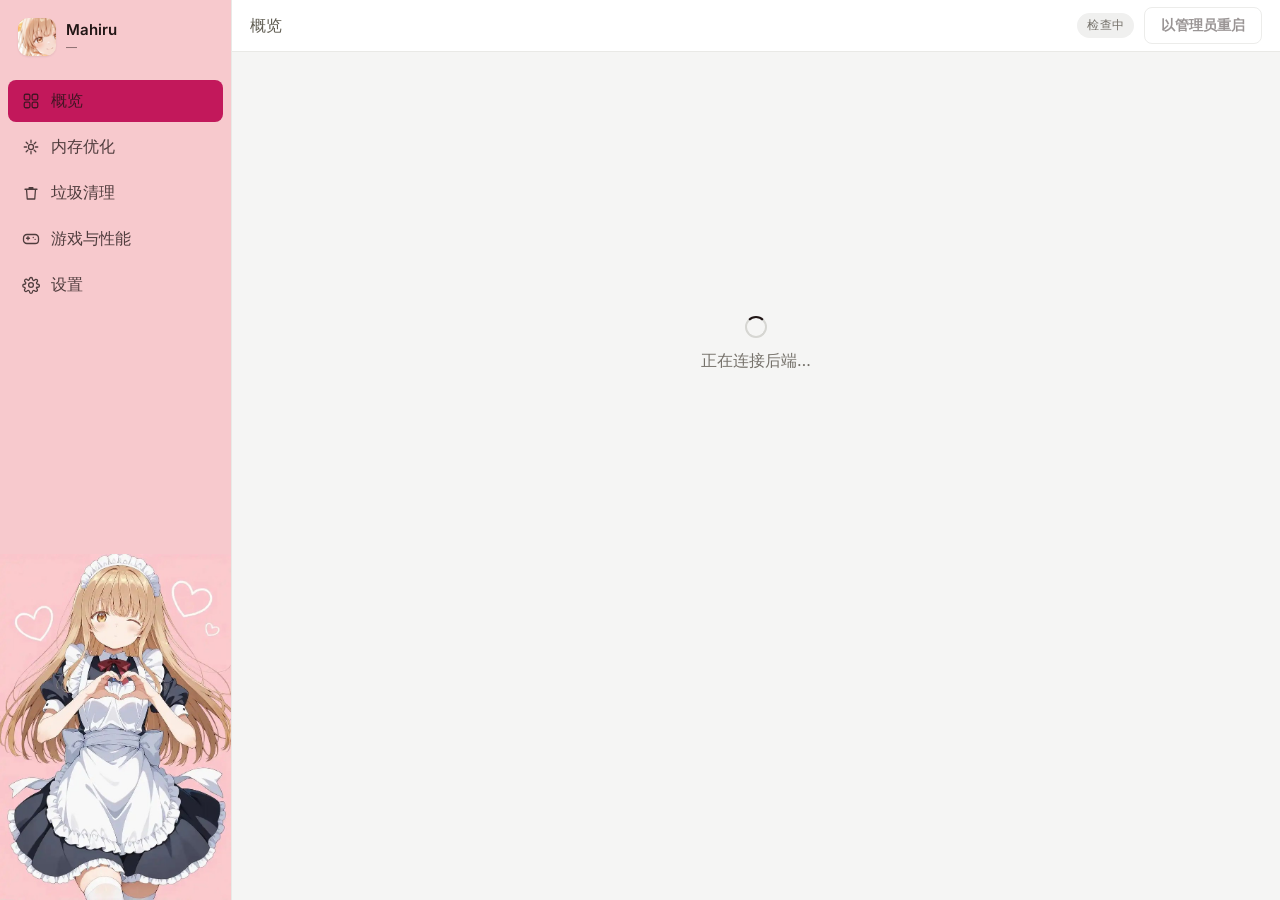
==== commit 353c64af: "Mahiru 全面升级：Zapier 设计皮肤 + WinHance 游戏与性能模块 + LightC 清理规则 + 设置页重塑与改名" ====
--- a/web/index.html
+++ b/web/index.html
@@ -152,7 +152,6 @@
                 </span>
                 <span class="quick-body">
                   <b>内存优化</b>
-                  <i>查看进程占用，选择要整理或关闭的</i>
                 </span>
                 <span class="chev">›</span>
               </button>
@@ -165,7 +164,6 @@
                 </span>
                 <span class="quick-body">
                   <b>垃圾清理</b>
-                  <i>清理应用缓存与系统残留</i>
                 </span>
                 <span class="chev">›</span>
               </button>
@@ -174,20 +172,6 @@
               <button class="btn" id="ov-refresh">刷新</button>
             </div>
           </div>
-        </div>
-
-        <!-- 环境自检：设置页的「环境自检」按钮也会触发这里 -->
-        <div class="card" id="diag-card">
-          <div class="row-between">
-            <h2 class="section-h">环境自检</h2>
-            <div style="display:flex;align-items:center;gap:10px">
-              <span class="muted" id="diag-progress"
-                    style="font-size:11.5px">未运行</span>
-              <span class="badge badge-mute" id="diag-state">未运行</span>
-              <button class="btn btn-sm" id="diag-btn">运行</button>
-            </div>
-          </div>
-          <div class="log" id="diag-log"><span class="muted">点「运行」会在后台线程里跑一遍本机环境，日志实时回传。整个过程只读，不修改任何东西。</span></div>
         </div>
       </section>
 
@@ -203,8 +187,7 @@
             <path d="M12 9v4M12 16h.01"/>
           </svg>
           <div>
-            <b>当前是普通权限</b> —— 「清空待机内存列表」需要管理员，
-            关闭系统级进程也会失败。其余功能正常。
+            <b>普通权限</b> · 部分功能需提权
           </div>
           <button class="btn btn-sm" id="mem-relaunch">以管理员重启</button>
         </div>
@@ -262,53 +245,63 @@
           <div class="row-between" style="margin-bottom:12px">
             <h2 class="section-h">一键加速选项</h2>
             <span class="muted" style="font-size:var(--fs-small)"
-                  id="mem-opts-note">勾选项会在点「一键加速」时一起执行</span>
+                  id="mem-opts-note">点「一键加速」时一起执行</span>
           </div>
           <div class="opts" id="mem-opts">
-            <label class="opt">
+            <label class="opt opt-compact">
               <input type="checkbox" class="switch" data-opt="kill_safe" checked>
-              <span><b>关闭安全级后台应用</b>
-                <i>常见可关的常驻程序（如各类助手、更新器）</i></span>
-            </label>
-            <label class="opt">
+              <span><b>关闭安全级后台应用</b></span>
+            </label>
+            <label class="opt opt-compact">
+              <input type="checkbox" class="switch" data-opt="kill_killable" checked>
+              <span><b>关闭托盘类常驻程序</b></span>
+            </label>
+            <label class="opt opt-compact">
               <input type="checkbox" class="switch" data-opt="kill_optional">
-              <span><b>关闭可选级后台应用</b>
-                <i>你自己装的软件，关了可能影响正在做的事</i></span>
-            </label>
-            <label class="opt">
+              <span><b>关闭可选级后台应用</b></span>
+            </label>
+            <label class="opt opt-compact" id="opt-services-row">
+              <input type="checkbox" class="switch" data-opt="kill_services">
+              <span><b>停止游戏系统服务</b>
+                <span class="badge badge-mute opt-need-admin hide">需管理员</span></span>
+            </label>
+            <label class="opt opt-compact">
               <input type="checkbox" class="switch" data-opt="trim" checked>
-              <span><b>清理进程工作集</b>
-                <i>把闲置内存还给系统，不关闭进程</i></span>
-            </label>
-            <label class="opt" id="opt-standby-row">
+              <span><b>清理进程工作集</b></span>
+            </label>
+            <label class="opt opt-compact" id="opt-standby-row">
               <input type="checkbox" class="switch" data-opt="standby" checked>
               <span><b>清空待机内存列表</b>
-                <i>释放文件缓存；需要管理员。清理后首次打开软件会略慢，属正常</i></span>
-            </label>
-            <label class="opt">
+                <span class="badge badge-mute opt-need-admin hide">需管理员</span></span>
+            </label>
+            <label class="opt opt-compact">
               <input type="checkbox" class="switch" data-opt="gamedvr">
-              <span><b>关闭 Xbox 后台录制 / 开启游戏模式</b>
-                <i>可还原</i></span>
-            </label>
-            <label class="opt">
+              <span><b>关闭 Xbox 后台录制</b></span>
+            </label>
+            <label class="opt opt-compact">
               <input type="checkbox" class="switch" data-opt="power">
-              <span><b>切换到高性能电源计划</b>
-                <i>可还原</i></span>
-            </label>
-          </div>
-          <div class="opt-actions">
-            <button class="btn" id="mem-boost">一键加速</button>
-            <button class="btn" id="mem-relaunch-closed">重启已关闭的应用</button>
-            <button class="btn" id="mem-revert">还原系统设置</button>
-          </div>
-        </div>
-
-        <!-- 深度内存优化：默认折叠，避免误触 -->
-        <details class="card deep" id="mem-deep">
+              <span><b>高性能电源计划</b></span>
+            </label>
+          </div>
+          <div class="opt-actions act-split">
+            <div class="act-group">
+              <button class="btn btn-secondary" id="mem-relaunch-closed">重启已关闭的应用</button>
+              <button class="btn" id="mem-revert">还原系统设置</button>
+            </div>
+            <div class="act-group act-right">
+              <button class="btn btn-primary" id="mem-svc-stop">停止游戏服务</button>
+              <button class="btn btn-sm" id="mem-svc-restore">还原服务</button>
+            </div>
+          </div>
+          <div class="svc-note" id="mem-svc-list"></div>
+        </div>
+
+        <!-- 深度内存优化：默认展开显示，避免有人没留意到这一块 -->
+        <details class="card deep" id="mem-deep" open>
           <summary>
             <span class="deep-title">深度内存优化（高级）</span>
             <span class="badge badge-mute" id="mem-deep-count">7 项内核接口</span>
-            <span class="muted deep-hint">直接调用内核，降数字更猛；展开查看</span>
+            <span class="muted deep-hint">直接调内核</span>
           </summary>
           <div class="deep-body">
             <div class="note" style="margin-bottom:12px">
@@ -317,9 +310,7 @@
                 <circle cx="12" cy="12" r="9"/><path d="M12 11v5M12 8h.01"/>
               </svg>
               <div>
-                这些是直接调内核的接口，效果比「整理内存」更猛，但<b>不区分进程</b>。
-                想要逐进程整理（会跳过受保护与反作弊进程），请用上面的
-                <b>一键加速 → 清理进程工作集</b>。
+                直接调内核，力度更大但不区分进程。逐进程整理请用上方「清理进程工作集」。
               </div>
             </div>
             <div class="opts" id="mem-deep-opts"></div>
@@ -426,19 +417,15 @@
                 <b>回收站</b>
                 <i id="junk-rb-info">读取中…</i>
               </div>
-              <button class="btn btn-sm" id="junk-rb-empty">清空回收站</button>
+              <button class="btn btn-sm btn-secondary" id="junk-rb-empty">清空回收站</button>
             </div>
             <div class="sys-item">
               <div class="sys-info">
                 <b>WinSxS 组件清理（DISM）</b>
-                <i>移除被取代的旧组件。耗时可能十几分钟，期间可取消</i>
-              </div>
-              <button class="btn btn-sm" id="junk-dism">开始 DISM</button>
-            </div>
-          </div>
-          <div class="stat-foot" style="margin-top:12px">
-            WinSxS 不能手删 —— 系统用它来修复和更新自身。只能由 DISM 判断哪些
-            组件已被取代，所以这一步交给微软自己的工具。
+                <span class="badge badge-mute">耗时较长</span>
+              </div>
+              <button class="btn btn-sm btn-secondary" id="junk-dism">开始 DISM</button>
+            </div>
           </div>
         </div>
       </section>
@@ -474,7 +461,7 @@
           <!-- 左栏：大标题 + 副标题 + 立绘（下方留白处放大图，不挤压右栏控件） -->
           <aside class="settings-hero">
             <h1 class="settings-title">设置</h1>
-            <p class="settings-sub">了解这个工具能做什么，查看当前版本，检查是否有更新。</p>
+            <p class="settings-sub">版本、更新与关于。</p>
             <div class="settings-mascot">
               <img src="assets/mahiru/happy2.png" alt=""
                    onerror="this.classList.add('missing')">
@@ -523,7 +510,7 @@
                 </div>
                 <div>
                   <h2 class="feature-title">游戏与性能</h2>
-                  <p class="feature-desc">游戏进程优先级 + 116 项系统调校，每项可还原默认。</p>
+                  <p class="feature-desc">进程优先级 + 116 项系统调校。</p>
                 </div>
               </div>
             </section>
@@ -532,7 +519,7 @@
               <p class="settings-block-label">关于 Mahiru</p>
               <div class="about-name-row">
                 <h2 class="about-name">Mahiru</h2>
-                <span class="version-tag" id="settings-version">v1.0.1</span>
+                <span class="version-tag" id="settings-version">v1.1.0</span>
               </div>
               <div class="about-meta">
                 <span class="about-author">
@@ -582,7 +569,7 @@
       <button class="btn" id="mem-close" data-on="memory" disabled>关闭进程</button>
       <button class="btn" id="junk-apply" data-on="junk" disabled>开始扫描</button>
       <button class="btn btn-primary hide" id="junk-clean" data-on="junk" disabled>开始清理</button>
-      <button class="btn btn-primary hide" id="action-primary" data-on="memory">一键加速</button>
+      <button class="btn btn-primary" id="action-primary" data-on="memory">一键加速</button>
     </footer>
   </div>
 </div>
@@ -601,3 +588,5 @@
 <script src="js/app.js"></script>
 </body>
 </html>
+
+
--- a/web/css/tokens.css
+++ b/web/css/tokens.css
@@ -50,9 +50,12 @@
   --sidebar-accent: #c2185b; /* 侧栏选中胶囊（莓果玫瑰）：粉色立绘上的同色系深一档，用户选定 */
   --on-primary:   #fffefb;   /* 橙底/墨底上的字 */
 
-  /* ── 确认色（绿色按钮专用）─────────────────────────────────── */
-  --go:           #2e7d3e;   /* 权限横幅里的「以管理员重启」：去授权动作 */
-  --go-ink:       #276b36;   /* 绿按钮 hover / 按下压深 */
+  /* ── 成功色（只剩「清理完成 / 已是最新」这一处语义）─────────── */
+  --ok-ink:       #2e7d3e;   /* 结果卡的「已释放」、更新检查的「已是最新」 */
+  --ok-ink-soft:  #276b36;
+
+  /* ── 危险（仅二次确认框里那个不可恢复的确认按钮）───────────── */
+  --danger-ink:   #7a2e2e;   /* 白字 9.3:1；只在确认框，不进正文 */
 
   /* ── 咖啡墨（文字与描边）───────────────────────────────────── */
   --ink:          #201515;   /* 标题、主文字、1px 描边、secondary 按钮填充 */
@@ -78,37 +81,43 @@
   --border:        #e9e9e6;   /* 中性发丝分隔线 */
   --border-strong: #d6d6d2;   /* 强调描边：输入框、outline 按钮 */
   --linen:         #ecd9c0;   /* 亚麻色：椎名真昼发色（立绘采样 #e4b490 附近的柔化版），确认对话框专用 */
+  --linen-soft:       #f0ece4;   /* 对话框里「取消」按钮的浅亚麻 */
+  --linen-soft-hover: #e9e3d8;   /* 同上 hover */
+  --linen-line:       #e0d8ca;   /* 对话框内浅亚麻的 1px 边 */
 
   /* ── 柔化改版新增：衬底 / 语义徽章梯度（不用红绿黄，靠暖衬底 + 深字 + 字重）── */
   --banner-tint:   #fdf0e6;   /* 权限横幅浅橙衬底（--primary 8% 色度） */
   --banner-border: #f6ddc8;   /* 权限横幅 1px 边 */
   --caution-tint:  #f7ecd9;   /* 「谨慎」徽章亚麻暖衬底 */
+  --caution-border:#e7d4b2;   /* 「谨慎」徽章 1px 边 */
   --caution-ink:   #6b5423;   /* 「谨慎」徽章字（亚麻底上深咖，对比充足） */
 
   /* ── 阴影：预览 v2 用极浅投影抬升白卡（替代此前的纯温差抬升）── */
   --shadow-1: 0 1px 3px rgba(32, 21, 21, .05), 0 6px 18px rgba(32, 21, 21, .04);
 
-  /* ── 开关（用户 m08690 参考实现的独立令牌组）──────────────── */
-  --toggle-track-off:        rgba(32, 21, 21, .15);       /* 关态轨道：半透明墨，区别于奶油卡 */
-  --toggle-track-off-hover:  rgba(32, 21, 21, .20);       /* 关态 hover：加深一档 */
-  --toggle-track-on:         #ff4f00;                     /* 开态轨道：品牌橙（字面量，不引 --primary，免触发身份色检查） */
-  --toggle-track-on-hover:   #ff5a1a;                     /* 开态 hover */
-  --toggle-track-border-off: rgba(197, 192, 177, .4);     /* 关态描边：米灰 */
-  --toggle-track-border-on:  rgba(255, 79, 0, .3);        /* 开态描边：橙 */
+  /* ── 开关：40×22 惯例尺寸，开态走墨色 ──────────────────────────
+     橙色在这个产品里只表示「转换动作」（按钮）。开关是「状态」，
+     状态交给墨色，跟复选框的勾是同一套语言；否则一屏六个开关全橙，
+     主按钮就被淹掉了。 */
+  --toggle-track-off:        rgba(32, 21, 21, .15);       /* 关态轨道：半透明墨 */
+  --toggle-track-off-hover:  rgba(32, 21, 21, .22);       /* 关态 hover：加深一档 */
+  --toggle-track-on:         #201515;                     /* 开态轨道：墨 */
+  --toggle-track-on-hover:   #2f2a26;                     /* 开态 hover */
+  --toggle-track-border-off: rgba(197, 192, 177, .45);    /* 关态描边：米灰 */
+  --toggle-track-border-on:  #201515;                     /* 开态描边：墨 */
   --toggle-thumb:            #ffffff;                     /* 滑块：纯白 */
-  --toggle-thumb-shadow:     0 2px 4px rgba(0, 0, 6, .2);
-  --toggle-thumb-shadow-hover: 0 2px 6px rgba(0, 0, 6, .25);
-  --toggle-thumb-shadow-on:  0 2px 6px rgba(255, 79, 0, .3);
+  --toggle-thumb-shadow:     0 1px 3px rgba(0, 0, 6, .22);
+  --toggle-thumb-shadow-hover: 0 1px 5px rgba(0, 0, 6, .26);
+  --toggle-thumb-shadow-on:  0 1px 4px rgba(32, 21, 21, .28);
   --toggle-halo-off:         0 0 0 4px rgba(32, 21, 21, .06);   /* 悬停晕圈 */
-  --toggle-halo-on:          0 0 0 4px rgba(255, 79, 0, .08);
-  --toggle-focus:            0 0 0 3px rgba(255, 79, 0, .15);   /* 焦点外发光 */
+  --toggle-halo-on:          0 0 0 4px rgba(32, 21, 21, .08);
   --ease-state:              cubic-bezier(.4, 0, .2, 1);        /* 状态过渡 */
   --ease-slide:              cubic-bezier(.2, .8, .4, 1);       /* 滑块位移（轻过冲） */
-  --toggle-w:                46px;
-  --toggle-h:                26px;
-  --toggle-pad:              3px;
-  --toggle-thumb-size:       20px;
-  --toggle-travel:           20px;
+  --toggle-w:                40px;
+  --toggle-h:                22px;
+  --toggle-pad:              2px;
+  --toggle-thumb-size:       18px;
+  --toggle-travel:           18px;
 
   --font: "Inter", "Noto Sans SC", system-ui, -apple-system, sans-serif;
   --font-mono: ui-monospace, "Cascadia Mono", Consolas, monospace;
--- a/web/css/app.css
+++ b/web/css/app.css
@@ -75,6 +75,18 @@
 }
 .nav-item.active { background: transparent; color: var(--on-primary); font-weight: 600; }
 .nav-item:active { transform: scale(.98); }
+
+/* 侧边栏激活项：图标"点一下"的轻微弹动。
+   只在变成激活态的瞬间播一次，不是持续动画，不抢注意力。 */
+.nav-item.active svg { animation: navPop 320ms var(--ease-out) both; }
+@keyframes navPop {
+  0%   { transform: scale(1); }
+  45%  { transform: scale(1.14); }
+  100% { transform: scale(1); }
+}
+@media (prefers-reduced-motion: reduce) {
+  .nav-item.active svg { animation: none; }
+}
 .nav-item:disabled { opacity: .45; cursor: default; }
 .nav-item:disabled:hover { background: transparent; color: rgba(32, 21, 21, .78); }
 
@@ -120,6 +132,16 @@
   font-size: 27px; font-weight: 600; margin: 0 0 6px;
   letter-spacing: 0;
 }
+/* 标题与首张卡片之间要有呼吸感：6px 太挤，20px 才让标题"立"得住。
+   统一的 h1 -> 内容间距，避免每个页面各写一行 inline style。 */
+.page-title { margin-bottom: 20px; }
+.page-title + .card,
+.page-title + .grid-2,
+.page-title + .banner { margin-top: 0; }
+
+/* 中文标题加一点点字距（0.01em）会让 27px 的字重画得不那么"糊"，
+   但不超过 0.02em，否则像加粗的英文标语，反而更 AI 味。 */
+.page-title, .section-h { letter-spacing: .01em; }
 .page-desc  { font-size: var(--fs-body); color: var(--text-2); margin: 0 0 18px; line-height: 1.6; }
 
 /* ------------------------------------------------------------- 通用组件 */
@@ -131,6 +153,17 @@
   box-shadow: var(--shadow-1);
   padding: 20px;
   position: relative;   /* 让卡片内 absolute 定位的表情包以卡片为锚 */
+  transition: box-shadow var(--dur-base) var(--ease-out),
+              border-color var(--dur-base) var(--ease-out);
+}
+/* 悬停时阴影略加深，卡片"浮"起来一点点。
+   只动阴影和边框，不做位移 —— 位移会让整页文字跟着抖。 */
+.card:hover {
+  box-shadow: 0 2px 6px rgba(32, 21, 21, .07), 0 10px 26px rgba(32, 21, 21, .06);
+  border-color: var(--border-strong, var(--border));
+}
+@media (prefers-reduced-motion: reduce) {
+  .card { transition: none; }
 }
 .card.pad0 { padding: 0; overflow: hidden; }
 
@@ -174,12 +207,25 @@
    占用高低由百分比数字 + 文本表达，不上红黄。
    8px 圆角替代原 7px 直角：细节更柔，不显得生硬。 */
 .bar { height: 8px; border-radius: 4px; background: var(--surface-hover); overflow: hidden; margin-top: 12px; }
+/* 进度条填充：数据到位时从 0 长到目标宽度，比直接"跳到位"更有反馈感。
+   transform: scaleX 走合成层，不触发重排，长列表里也不掉帧。 */
 .bar > i {
   display: block; height: 100%; border-radius: inherit; background: var(--ink);
-  transition: width var(--dur-row) var(--ease);
+  transform-origin: left center;
+  transition: width var(--dur-row) var(--ease),
+              transform var(--dur-row) var(--ease-out);
+}
+.bar > i.animate-in { animation: barGrow var(--dur-row) var(--ease-out) both; }
+@keyframes barGrow {
+  from { transform: scaleX(0); }
+  to   { transform: scaleX(1); }
 }
 .bar.warn > i   { background: var(--ink); }
 .bar.danger > i { background: var(--ink); }
+@media (prefers-reduced-motion: reduce) {
+  .bar > i.animate-in { animation: none; }
+  .bar > i { transition: none; }
+}
 
 .disk-list { display: flex; flex-direction: column; gap: 13px; margin-top: 4px; }
 .disk-head { display: flex; justify-content: space-between; font-size: var(--fs-small); margin-bottom: 5px; }
@@ -214,7 +260,28 @@
 .btn-primary:hover { background: var(--primary-ink); border-color: var(--primary-ink); }
 /* 平面世界没有投影可以「陷下去」，按下用橙色变深代替。 */
 .btn-primary:active { background: var(--primary-ink); border-color: var(--primary-ink); }
-.btn-sm { padding: 4px 13px; font-size: var(--fs-small); }
+
+/* 次级按钮 = 墨色实底。页面里「带后果但不是唯一转换动作」的操作走这一档：
+   清空回收站、开始 DISM、开始扫描、重启已关闭的应用。
+   以前全站只有 primary 和 tertiary，这类操作和「刷新」「取消」长得一模一样。 */
+.btn-secondary {
+  background: var(--ink); border-color: var(--ink); color: var(--on-primary);
+  font-weight: 600;
+}
+.btn-secondary:hover { background: var(--ink-soft); border-color: var(--ink-soft); }
+.btn-secondary:active { background: var(--ink-soft); border-color: var(--ink-soft); }
+.btn-secondary:disabled { background: var(--ink); border-color: var(--ink); }
+
+/* 危险按钮 = 砖红实底，只在二次确认框里给不可恢复的那个动作。
+   不进正文、不做普通列表操作按钮 —— 它一出现就必须意味着「删了就没了」。 */
+.btn-danger {
+  background: var(--danger-ink); border-color: var(--danger-ink); color: var(--on-primary);
+  font-weight: 600;
+}
+.btn-danger:hover { background: #662626; border-color: #662626; }
+.btn-danger:active { background: #662626; border-color: #662626; }
+
+.btn-sm { padding: 6px 13px; font-size: var(--fs-small); }
 
 /* 键盘焦点：2px ink 实线，无动画（延迟出现等于延迟可用）。 */
 :where(a, button, summary, [tabindex]):focus-visible,
@@ -228,13 +295,13 @@
    柔化版梯度：safe 灰衬底 / caution 亚麻暖衬底 / risky 白底墨描边 / mute 浅灰。
    文字本身（安全·谨慎·风险）仍然是第一信号，颜色只做次级提示。 */
 .badge {
-  font-size: var(--fs-small); padding: 2px 10px; border-radius: var(--r-pill);
+  font-size: 12px; padding: 1px 9px; border-radius: var(--r-pill);
   font-weight: 600; white-space: nowrap; letter-spacing: .2px;
   background: var(--surface-sunken); color: var(--body);
-  border: 1px solid transparent;
+  border: 1px solid transparent; line-height: 1.7;
 }
 .badge-ok     { background: var(--canvas-soft); color: var(--body-mid); font-weight: 500; }
-.badge-warn   { background: var(--caution-tint); border-color: #ead9b8; color: var(--caution-ink); font-weight: 600; }
+.badge-warn   { background: var(--caution-tint); border-color: var(--caution-border); color: var(--caution-ink); font-weight: 600; }
 .badge-danger { background: var(--surface); border-color: var(--ink); color: var(--ink); font-weight: 700; }
 .badge-mute   { background: var(--canvas-soft); color: var(--body-mid); font-weight: 400; }
 
@@ -284,14 +351,24 @@
   color: var(--text-1); outline: none; min-width: 180px;
   transition: border-color var(--dur-fast) var(--ease);
 }
-/* 聚焦不加彩色光环 —— 只把描边换成 ink。 */
-.search:focus { border-color: var(--text-1); }
+/* 聚焦统一走与按钮同一套 2px 墨描边：1px 边框变色在灰底上几乎看不见，
+   键盘用户会直接找不到自己在哪。 */
+.search:focus,
+.select:focus {
+  border-color: var(--text-1);
+  outline: 2px solid var(--ink); outline-offset: 1px;
+}
 
 .select {
   font-family: inherit; font-size: var(--fs-small);
-  padding: 8px 13px; border-radius: var(--r-sm);
-  border: 1px solid var(--border-strong); background: var(--surface);
-  color: var(--text-1); outline: none; cursor: pointer;
+  padding: 8px 34px 8px 13px; border-radius: var(--r-sm);
+  border: 1px solid var(--border-strong); background-color: var(--surface);
+  color: var(--text-1); cursor: pointer;
+  /* 原生下拉箭头和 6px 圆角的自定义框不搭，改自绘 chevron（内联 SVG 免额外请求） */
+  appearance: none; -webkit-appearance: none;
+  background-image: url("data:image/svg+xml;utf8,<svg xmlns='http://www.w3.org/2000/svg' width='12' height='8' viewBox='0 0 12 8'><path d='M1 1.5 6 6.5 11 1.5' fill='none' stroke='%23201515' stroke-width='1.6' stroke-linecap='round' stroke-linejoin='round'/></svg>");
+  background-repeat: no-repeat;
+  background-position: right 12px center;
   transition: border-color var(--dur-fast) var(--ease);
 }
 .select:hover { border-color: var(--text-1); }
@@ -384,7 +461,6 @@
   transform: translate(var(--toggle-travel), -50%) scale(.96);
   transition: transform 80ms var(--ease-state);
 }
-input.switch:focus-visible { box-shadow: var(--toggle-focus); }
 
 /* ------------------------------------------------------------- 进程列表 */
 /* 高度常量与 .jlist 同理：要留够列表之外的页头、加速选项卡片、
@@ -396,12 +472,40 @@
   align-items: center; gap: 10px;
   padding: 8px 14px; border-bottom: 1px solid var(--border);
   cursor: pointer;
-  transition: background var(--dur-fast) var(--ease);
+  transition: background var(--dur-fast) var(--ease),
+              transform var(--dur-fast) var(--ease);
 }
 .prow:last-child { border-bottom: 0; }
 .prow:hover { background: var(--surface-hover); }
+/* 指针悬停时整行轻微右移，给出"这一行可以点"的暗示 */
+.prow:active { transform: scale(.995); }
 .prow.is-protected { cursor: default; opacity: .62; }
 .prow.is-protected:hover { background: transparent; }
+.prow.is-protected:active { transform: none; }
+
+/* 列表数据到位后逐行淡入：只对首屏前 12 行做错峰，
+   再多会让人等太久，也会在长列表上掉帧。 */
+.plist .prow { animation: rowIn var(--dur-row) var(--ease-out) both; }
+@keyframes rowIn {
+  from { opacity: 0; transform: translateY(4px); }
+  to   { opacity: 1; transform: none; }
+}
+.plist .prow:nth-child(1)  { animation-delay:   0ms; }
+.plist .prow:nth-child(2)  { animation-delay:  18ms; }
+.plist .prow:nth-child(3)  { animation-delay:  36ms; }
+.plist .prow:nth-child(4)  { animation-delay:  54ms; }
+.plist .prow:nth-child(5)  { animation-delay:  72ms; }
+.plist .prow:nth-child(6)  { animation-delay:  90ms; }
+.plist .prow:nth-child(7)  { animation-delay: 108ms; }
+.plist .prow:nth-child(8)  { animation-delay: 126ms; }
+.plist .prow:nth-child(9)  { animation-delay: 144ms; }
+.plist .prow:nth-child(10) { animation-delay: 162ms; }
+.plist .prow:nth-child(11) { animation-delay: 180ms; }
+.plist .prow:nth-child(n+12) { animation-delay: 198ms; }
+@media (prefers-reduced-motion: reduce) {
+  .plist .prow { animation: none; }
+  .prow:active { transform: none; }
+}
 .pcell-tick { display: flex; justify-content: center; }
 .tick-empty {
   width: 15px; height: 15px; border-radius: var(--r-sm);
@@ -508,6 +612,36 @@
   .skel-bar { animation: none; }
 }
 
+/* 进程列表骨架屏：与真实 .prow 同高同列，数据回来时不跳变 */
+.proc-skel { gap: 0; }
+.skel-row {
+  display: grid;
+  grid-template-columns: 28px minmax(0, 1fr) 96px 72px;
+  align-items: center; gap: 12px;
+  padding: 11px 14px;
+  border-bottom: 1px solid var(--border);
+  pointer-events: none;
+}
+.skel-row:last-child { border-bottom: 0; }
+.skel-bar.w-tick { width: 16px; height: 16px; border-radius: 4px; }
+.skel-bar.w-name { width: 42%; height: 13px; }
+.skel-bar.w-tag  { width: 100%; height: 11px; opacity: .7; }
+.skel-bar.w-mem  { width: 60px; height: 12px; justify-self: end; }
+
+/* 骨架屏之间做轻微错峰，看起来像"正在逐行加载"而不是整块闪烁 */
+.skel-row:nth-child(1) .skel-bar { animation-delay: 0ms; }
+.skel-row:nth-child(2) .skel-bar { animation-delay: 60ms; }
+.skel-row:nth-child(3) .skel-bar { animation-delay: 120ms; }
+.skel-row:nth-child(4) .skel-bar { animation-delay: 180ms; }
+.skel-row:nth-child(5) .skel-bar { animation-delay: 240ms; }
+.skel-row:nth-child(6) .skel-bar { animation-delay: 300ms; }
+.skel-row:nth-child(7) .skel-bar { animation-delay: 360ms; }
+.skel-row:nth-child(8) .skel-bar { animation-delay: 420ms; }
+
+@media (prefers-reduced-motion: reduce) {
+  .skel-row:nth-child(n) .skel-bar { animation-delay: 0ms; }
+}
+
 /* ------------------------------------------------------------- 权限提示条
    借 card-feature-dark 的极性翻转：一条 ink 实心带（不是淡底卡片）。
    咖啡墨是中性注意度，不是「正在出事」的红色。 */
@@ -524,18 +658,39 @@
 .banner svg { flex: none; color: var(--primary); width: 18px; height: 18px; }
 .banner > div { flex: 1; }
 .banner b { color: var(--ink); font-weight: 700; }
-/* 横幅内嵌按钮：绿底白字（去授权是「放行」动作）。 */
+/* 横幅内嵌按钮：跟主按钮同款（去授权 = 这一屏唯一要做的事）。
+   以前单独给了一个绿色，结果绿色在本产品里同时表示"已完成/安全"，
+   同一行里出现橙底 + 绿钮 + 黑字三种色彩语言，语义互相打架。 */
 .banner .btn {
-  border-color: transparent;
-  background: var(--go); color: #fff;
+  border-color: var(--primary);
+  background: var(--primary); color: var(--on-primary);
   padding: 6px 14px;
 }
-.banner .btn:hover { background: var(--go-ink); border-color: transparent; }
-.banner .btn:active { background: var(--go-ink); border-color: transparent; }
+.banner .btn:hover { background: var(--primary-ink); border-color: var(--primary-ink); }
+.banner .btn:active { background: var(--primary-ink); border-color: var(--primary-ink); }
 .hide { display: none !important; }
 
 /* ------------------------------------------------------------- 结果卡片 */
 .result-card { margin-bottom: 14px; }
+/* 结果卡片出现时从上方滑入：它总是在一次操作之后冒出来，
+   给个方向性提示（"从上面掉下来的结果"）比突然出现更自然。 */
+.result-card:not(.hide) {
+  animation: resultIn var(--dur-base) var(--ease-out) both;
+}
+@keyframes resultIn {
+  from { opacity: 0; transform: translateY(-6px); }
+  to   { opacity: 1; transform: none; }
+}
+/* 结果里的数值做一次"闪一下"，提示这是刚算出来的新数 */
+.result-item .v { animation: valFlash 520ms var(--ease-out) both; }
+@keyframes valFlash {
+  0%   { opacity: .35; }
+  100% { opacity: 1; }
+}
+@media (prefers-reduced-motion: reduce) {
+  .result-card:not(.hide) { animation: none; }
+  .result-item .v { animation: none; }
+}
 .result-grid {
   display: grid; grid-template-columns: repeat(auto-fit, minmax(140px, 1fr));
   gap: 14px;
@@ -557,6 +712,14 @@
   display: flex; align-items: center; gap: 10px;
   padding: 7px 0; cursor: pointer;
 }
+/* 无说明文字的单行项：和带说明的项在同一网格里对齐。
+   用 min-height 撑到两行的高度，避免右列短项把整行拉歪。 */
+.opt-compact { min-height: 48px; }
+/* 全部改为单行后，48px 的留白反而显得松散 —— 收紧到一行半的高度，
+   让 8 个选项在一屏内排得开。 */
+.opt-compact { min-height: 40px; padding: 6px 0; }
+.opt-compact b { display: inline; }
+.opt-compact .badge { margin-left: 8px; vertical-align: 1px; }
 .opt .switch { flex: none; }
 .opt > span { display: block; min-width: 0; }
 .opt b { font-size: var(--fs-small); font-weight: 600; display: block; }
@@ -570,11 +733,46 @@
   padding-left: 9px; border-left: 2px solid var(--ink);
   line-height: 1.6;
 }
+/* 深度优化的风险提示：默认收起，勾选该项才展开。
+   一屏 7 项如果都挂着警告框，等于什么都没强调。 */
+.opt i.deep-warn {
+  display: none;
+  font-size: 13px; opacity: .85;
+}
+.opt i.deep-warn.show {
+  display: block;
+  animation: warnIn var(--dur-fast) var(--ease-out) both;
+}
+@keyframes warnIn {
+  from { opacity: 0; transform: translateY(-3px); }
+  to   { opacity: 1; transform: none; }
+}
+@media (prefers-reduced-motion: reduce) {
+  .opt i.deep-warn.show { animation: none; }
+}
 .opt-actions {
   display: flex; gap: 9px; flex-wrap: wrap;
   margin-top: 14px; padding-top: 13px;
   border-top: 1px solid var(--border);
 }
+
+/* 操作区分组：左边"还原类"、右边"执行类"，靠两端对齐拉开层级，
+   避免四个同等权重的按钮挤成一行、看不出主次 */
+.act-split {
+  justify-content: space-between; align-items: center;
+}
+.act-split .act-group { display: flex; gap: 9px; flex-wrap: wrap; }
+.act-split .act-right { margin-left: auto; }
+
+/* 服务状态摘要：一行小字，弱化为辅助信息 */
+.svc-note {
+  margin-top: 10px; padding: 7px 10px;
+  font-size: var(--fs-small); color: var(--body-mid);
+  background: var(--canvas-soft); border-radius: var(--r-sm);
+  line-height: 1.5;
+}
+.svc-note:empty { display: none; }
+.svc-note b { color: var(--ink); font-weight: 600; }
 
 /* 规则行的右侧（尺寸 / 目标数 / 详情入口） */
 .jcell-right {
@@ -984,8 +1182,8 @@
 /* 确定按钮：墨色实底；取消：浅灰实底 —— 两个按钮同形但颜色一深一浅（用户选变体 A） */
 .dlg .dlg-ok { background: var(--ink); border-color: var(--ink); color: var(--on-primary); }
 .dlg .dlg-ok:hover { background: var(--ink-soft); border-color: var(--ink-soft); }
-.dlg .dlg-no { background: #f0ece4; border-color: #e0d8ca; color: var(--ink); }
-.dlg .dlg-no:hover { background: #e9e3d8; border-color: #d6d0c2; }
+.dlg .dlg-no { background: var(--linen-soft); border-color: var(--linen-line); color: var(--ink); }
+.dlg .dlg-no:hover { background: var(--linen-soft-hover); border-color: var(--linen-line); }
 
 /* 表情包点缀：个性签名 + 状态反馈，克制小尺寸。
    未加载/加载失败时显示中性占位块（文字 + 浅底），绝不裂图；
@@ -1074,7 +1272,7 @@
   transition: background var(--ease) 160ms, padding-left var(--ease) 160ms;
 }
 .feature-row:last-child { border-bottom: 0; }
-.feature-row:hover { background: #f5f3ec; padding-left: 16px; }
+.feature-row:hover { background: var(--canvas-soft); padding-left: 16px; }
 .feature-row.f-memory:hover { background: rgba(46, 125, 62, .07); }
 .feature-row.f-junk:hover   { background: rgba(184, 120, 42, .08); }
 .feature-row.f-gaming:hover { background: rgba(194, 24, 91, .07); }
@@ -1084,9 +1282,9 @@
   stroke-width: 1.5; stroke-linecap: round; stroke-linejoin: round;
 }
 .feature-row:hover .feature-ico { color: var(--ink); }
-.feature-row.f-memory:hover .feature-ico { color: #2e7d3e; }
-.feature-row.f-junk:hover   .feature-ico { color: #b8782a; }
-.feature-row.f-gaming:hover .feature-ico { color: #c2185b; }
+.feature-row.f-memory:hover .feature-ico { color: var(--ink); }
+.feature-row.f-junk:hover   .feature-ico { color: var(--ink); }
+.feature-row.f-gaming:hover .feature-ico { color: var(--ink); }
 .feature-title { margin: 0; font-size: 15px; font-weight: 600; color: var(--ink); line-height: 1.4; }
 .feature-desc { margin: 3px 0 0; font-size: 13px; color: var(--text-3); line-height: 1.55; }
 
@@ -1095,7 +1293,7 @@
 .about-name { margin: 0; font-size: 20px; font-weight: 700; color: var(--ink); letter-spacing: -0.01em; }
 .version-tag {
   font-family: var(--font-mono); font-size: 12px; line-height: 1;
-  padding: 5px 8px; background: #eceae3; color: var(--text-2);
+  padding: 5px 8px; background: var(--canvas-soft); color: var(--text-2);
   border-radius: var(--r-sm); letter-spacing: .02em;
 }
 .about-meta {
@@ -1113,14 +1311,14 @@
 
 .ghost-link {
   display: inline-flex; align-items: center; gap: 8px; margin-top: 18px;
-  padding: 9px 16px; background: transparent; border: 1px solid #d9d2c2;
+  padding: 9px 16px; background: transparent; border: 1px solid var(--border-strong);
   border-radius: var(--r-sm); color: var(--text-2); font-size: 14px; font-weight: 500;
   cursor: pointer;
   transition: border-color var(--ease) 160ms, background var(--ease) 160ms,
               color var(--ease) 160ms, transform var(--ease-out) 160ms;
 }
 .ghost-link svg { width: 15px; height: 15px; fill: none; stroke: currentColor; stroke-width: 1.5; stroke-linecap: round; stroke-linejoin: round; }
-.ghost-link:hover { border-color: var(--primary); background: #f5f3ec; color: var(--primary); }
+.ghost-link:hover { border-color: var(--primary); background: var(--canvas-soft); color: var(--primary); }
 .ghost-link:active { transform: scale(.98); }
 
 /* 更新 */
@@ -1160,7 +1358,7 @@
 .status.show { display: inline-flex; opacity: 1; }
 .status .dot { width: 7px; height: 7px; border-radius: 50%; flex: 0 0 auto; }
 .status-latest { color: var(--text-2); }
-.status-latest .dot { background: #3a9d5d; }
+.status-latest .dot { background: var(--ok-ink); }
 .status-new { color: var(--primary); font-weight: 600; }
 .status-new .dot { background: var(--primary); }
 
@@ -1177,3 +1375,4 @@
 }
 ::-webkit-scrollbar-thumb:hover { background: var(--text-3); }
 ::-webkit-scrollbar-track { background: transparent; }
+
